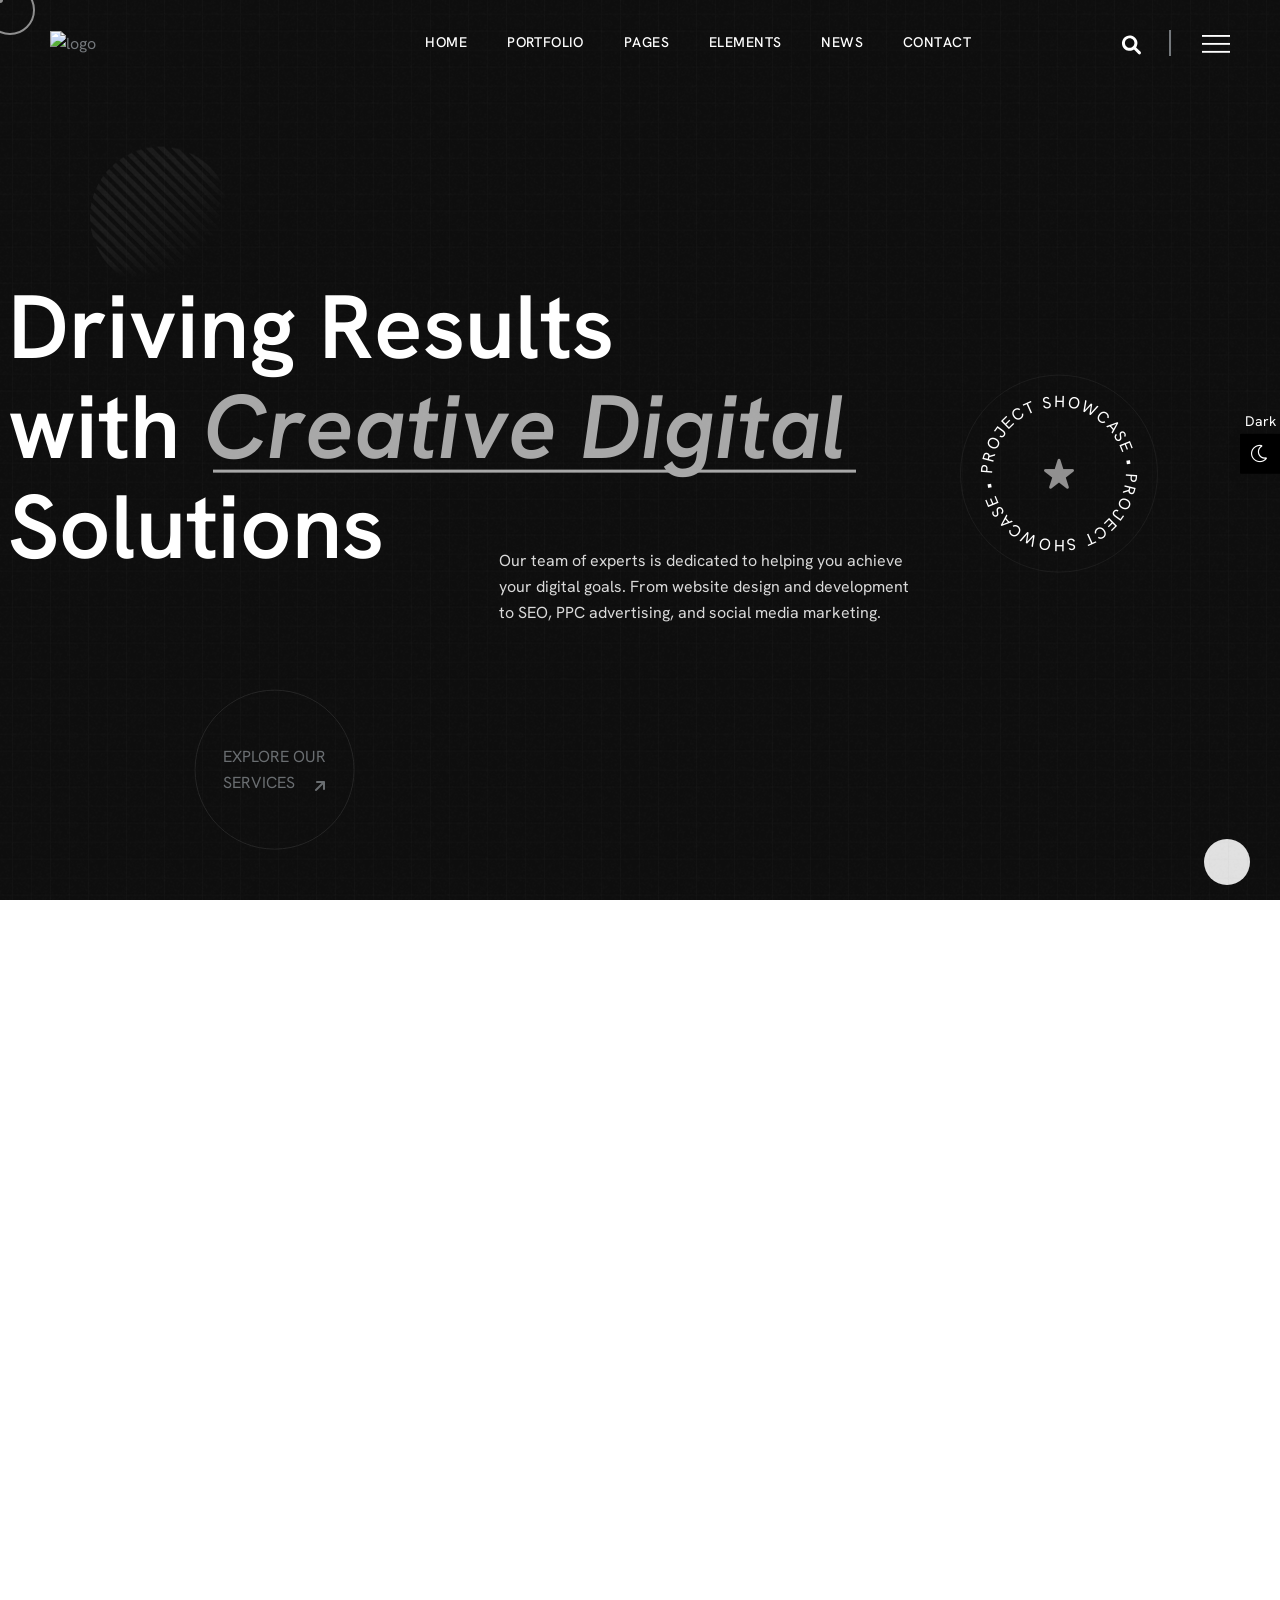
==== index.html @ b7a42e95 "initial commit" ====
<!DOCTYPE html>
<html lang="en">

<head>
    <meta charset="UTF-8">
    <meta name="viewport" content="width=device-width, initial-scale=1.0">
    <meta name="theme-style-mode" content="1">
    <link rel="shortcut icon" type="image/x-icon" href="assets/images/fav.png">
    <title>Mighty - Creative Portfolio Template</title>
    <link rel="stylesheet" href="assets/css/plugins/fontawesome-6.css">
    <link rel="stylesheet" href="assets/css/plugins/swiper.min.css">
    <link rel="stylesheet" href="assets/css/vendor/metismenu.css">
    <link rel="stylesheet" href="assets/css/plugins/animate.min.css">
    <link rel="stylesheet" href="assets/css/vendor/bootstrap.min.css">
    <link rel="stylesheet" href="assets/css/style.css">
</head>

<body class="index-one">

    <!-- header area start -->
    <header class="header-area header-one header--sticky">
        <div class="header-container-one">
            <div class="header-wrapper">
                <a href="index.html" class="logo">
                    <img src="assets/images/logo/01.svg" alt="logo">
                </a>
                <div class="header-right">

                    <nav class="nav-area drop-down-rts">
                        <ul class="navbar-nav-1">
                            <li class="menu-item main-nav-on menu-item-has-children">
                                <a href="javascript:void(0);"><span class="rolling-text">Home</span></a>

                                <ul class="mega-menu-01 sub-menu home-demos" style="display: block;">
                                    <li class="single-mega">
                                        <a class="tag" href="#">Home Pages</a>
                                        <ul class="main-wrapper" style="display: block;">
                                            <li class="menu-item menu-item-home"><a class="menu-link" href="index.html">Digital Agency</a>
                                            </li>

                                            <li class="menu-item"><a class="menu-link" href="index-six.html">Business Agency</a></li>
                                            <li class="menu-item"><a class="menu-link" href="index-two.html">Creative Agency</a></li>
                                            <li class="menu-item"><a class="menu-link" href="index-three.html">Personal Portfolio</a></li>
                                            <li class="menu-item"><a class="menu-link" href="index-four.html">Design Agency</a></li>
                                            <li class="menu-item"><a class="menu-link" href="index-five.html">Creative Portfolio</a></li>
                                        </ul>
                                    </li>
                                    <li class="single-mega">
                                        <a class="tag" href="#">showcases</a>
                                        <ul class="main-wrapper" style="display: block;">
                                            <li class="menu-item menu-item-home"><a class="menu-link" href="showcase-horizontal.html">Horizonal Slider</a></li>
                                            <li class="menu-item menu-item-home"><a class="menu-link" href="showcase-carousel.html">Showcase
                                                    Carousel</a></li>
                                            <li class="menu-item menu-item-home"><a class="menu-link" href="showcase-carousel-center-active.html">Showcase Active</a></li>
                                            <li class="menu-item menu-item-home"><a class="menu-link" href="showcase-vertical-slider.html">Vertical Slider</a></li>
                                            <li class="menu-item menu-item-home"><a class="menu-link" href="showcase-vertical-scroll.html">Vertical Scroll</a></li>
                                            <li class="menu-item menu-item-home"><a class="menu-link" href="showcase-parallax-slider.html">Parallax Slider</a></li>
                                        </ul>
                                    </li>
                                    <li class="single-mega">
                                        <a class="tag" href="#">showcases</a>
                                        <ul class="main-wrapper" style="display: block;">
                                            <li class="menu-item menu-item-home"><a class="menu-link" href="showcase-grid-slider.html">Showcase Grid Slider </a></li>
                                            <li class="menu-item menu-item-home"><a class="menu-link" href="showcase-vertical-split.html">Vertical Split</a></li>
                                            <li class="menu-item menu-item-home"><a class="menu-link" href="showcase-interactive-links.html">Interactive Links</a></li>
                                            <li class="menu-item menu-item-home"><a class="menu-link" href="showcase-interactive-list.html">Interactive Lists</a></li>
                                            <li class="menu-item menu-item-home"><a class="menu-link" href="showcase-interactive-reveal.html">Interactive reveal</a></li>
                                            <li class="menu-item"><a class="menu-link" href="javascript:void(0);">Coming Soon</a></li>
                                        </ul>
                                    </li>

                                </ul>

                                <ul class="" style="display: block;">

                                </ul>

                            </li>
                            <li class="menu-item main-nav-on menu-item-has-children">
                                <a href="#"><span class="rolling-text">Portfolio</span></a>
                                <ul class="sub-menu" style="display: block;">
                                    <li class="menu-item menu-item-home has-children-sub"><a class="menu-link" href="javascript:void(0);">Portfolio Grid</a>
                                        <ul class="sub-menu third-lvl base">
                                            <li class="menu-item menu-item-home"><a class="nav-link" href="portfolio-grid.html"> Grid 2
                                                    Column</a></li>
                                            <li class="menu-item menu-item-home"><a class="nav-link" href="portfolio-grid-3column.html">Grid
                                                    3 Column</a></li>
                                            <li class="menu-item menu-item-home"><a class="nav-link" href="portfolio-full-width.html">Grid
                                                    Full Width</a></li>

                                        </ul>
                                    </li>
                                    <li class="menu-item menu-item-home has-children-sub"><a class="menu-link" href="javascript:void(0);">Portfolio List</a>
                                        <ul class="sub-menu third-lvl base">
                                            <li class="menu-item menu-item-home"><a href="portfolio-two.html">Portfolio List</a></li>
                                            <li class="menu-item menu-item-home"><a href="showcase-interactive-list.html">Interactive
                                                    Lists</a></li>
                                        </ul>

                                    </li>
                                    <li class="menu-item menu-item-home"><a class="menu-link" href="portfolio-one.html">Portfolio
                                            Masonry</a></li>
                                    <li class="menu-item menu-item-home"><a class="menu-link" href="portfolio-filter.html">Portfolio
                                            Filter</a></li>
                                    <li class="menu-item menu-item-home has-children-sub"><a class="menu-link" href="javascript:void(0);">Portfolio Details</a>
                                        <ul class="sub-menu third-lvl base">
                                            <li class="menu-item menu-item-home"><a class="nav-link" href="portfolio-details.html">Portfolio
                                                    Details</a></li>
                                            <li class="menu-item menu-item-home"><a class="nav-link" href="portfolio-details-two.html">Portfolio Details Two</a></li>
                                            <li class="menu-item menu-item-home"><a class="nav-link" href="portfolio-details-three.html">Portfolio Details Three</a></li>
                                            <li class="menu-item menu-item-home"><a class="nav-link" href="portfolio-details-four.html">Portfolio Details Four</a></li>
                                            <li class="menu-item menu-item-home"><a class="nav-link" href="portfolio-details-slider.html">Portfolio Details Slider</a></li>
                                        </ul>
                                    </li>
                                </ul>
                            </li>
                            <li class="menu-item main-nav-on menu-item-has-children">
                                <a href="javascript:void(0);"><span class="rolling-text">Pages</span></a>
                                <ul class="sub-menu" style="display: block;">
                                    <li class="menu-item menu-item-home"><a class="menu-link" href="about.html">About Us</a></li>
                                    <li class="menu-item menu-item-home"><a class="menu-link" href="service-1.html">Services V.1</a></li>
                                    <li class="menu-item menu-item-home"><a class="menu-link" href="service-2.html">Services V.2</a></li>
                                    <li class="menu-item menu-item-home"><a class="menu-link" href="service-3.html">Services V.3</a></li>
                                    <li class="menu-item menu-item-home"><a class="menu-link" href="service-details.html">Services
                                            Details</a></li>
                                    <li class="menu-item menu-item-home"><a class="menu-link" href="coming-soon.html">Coming Soon</a></li>
                                    <li class="menu-item menu-item-home"><a class="menu-link" href="error.html">404 Page</a></li>
                                </ul>
                            </li>
                            <li class="menu-item main-nav-on menu-item-has-children">
                                <a href="javascript:void(0);"><span class="rolling-text">Elements</span></a>
                                <ul class="mega-menu-01 sub-menu elements" style="display: block;">
                                    <li class="single-mega">
                                        <a class="tag" href="#">Widgets</a>
                                        <ul class="main-wrapper" style="display: block;">
                                            <li class="menu-item menu-item-home"><a class="menu-link" href="accordion.html">Accordion</a>
                                            </li>
                                            <li class="menu-item"><a class="menu-link" href="banner.html">Our Banner</a></li>
                                            <li class="menu-item"><a class="menu-link" href="blog-elements.html">Our Blogs</a></li>
                                            <li class="menu-item"><a class="menu-link" href="buttons.html">Buttons</a></li>
                                            <li class="menu-item"><a class="menu-link" href="cta.html">Call To Action</a></li>
                                        </ul>
                                    </li>
                                    <li class="single-mega">
                                        <a class="tag" href="#">Widgets</a>
                                        <ul class="main-wrapper" style="display: block;">
                                            <li class="menu-item"><a class="menu-link" href="carousel.html">Carousel</a></li>
                                            <li class="menu-item menu-item-home"><a class="menu-link" href="circle-progress.html">Circle
                                                    Progress</a></li>
                                            <li class="menu-item menu-item-home"><a class="menu-link" href="clients-logo.html">Client
                                                    Logo</a></li>
                                            <li class="menu-item menu-item-home"><a class="menu-link" href="contact-form.html">Contact
                                                    Form</a></li>
                                            <li class="menu-item menu-item-home"><a class="menu-link" href="counter.html">Counter Up</a>
                                            </li>
                                        </ul>
                                    </li>
                                    <li class="single-mega">
                                        <a class="tag" href="#">Widgets</a>
                                        <ul class="main-wrapper" style="display: block;">
                                            <li class="menu-item menu-item-home"><a class="menu-link" href="heading.html">Typography</a>
                                            </li>
                                            <li class="menu-item menu-item-home"><a class="menu-link" href="service-card.html">Service
                                                    Card</a></li>
                                            <li class="menu-item menu-item-home"><a class="menu-link" href="service-list-revel.html">Service
                                                    List</a></li>
                                            <li class="menu-item menu-item-home"><a class="menu-link" href="pricing-table.html">Pricing
                                                    Table</a></li>
                                            <li class="menu-item menu-item-home"><a class="menu-link" href="tab.html">Our Tab Style</a></li>
                                        </ul>
                                    </li>
                                    <li class="single-mega">
                                        <a class="tag" href="#">Widgets</a>
                                        <ul class="main-wrapper" style="display: block;">
                                            <li class="menu-item menu-item-home"><a class="menu-link" href="filter.html">Our Filter
                                                    Style</a></li>
                                            <li class="menu-item menu-item-home"><a class="menu-link" href="team-style.html">Our Awesome
                                                    Team</a></li>
                                            <li class="menu-item menu-item-home"><a class="menu-link" href="testimonials.html">Testimonials</a></li>
                                            <li class="menu-item menu-item-home"><a class="menu-link" href="about-style.html">About
                                                    Style</a></li>
                                            <li class="menu-item menu-item-home"><a class="menu-link" href="footer-style.html">Footer
                                                    Styles</a></li>
                                        </ul>
                                    </li>
                                </ul>
                            </li>
                            <li class="menu-item main-nav-on menu-item-has-children">
                                <a href="javascript:void(0);"><span class="rolling-text">News</span></a>
                                <ul class="sub-menu" style="display: block;">
                                    <li class="menu-item menu-item-home"><a class="menu-link" href="blog.html">Our Blog</a></li>
                                    <li class="menu-item menu-item-home"><a class="menu-link" href="blog-sidebar.html">Blog Sidebar
                                            Right</a></li>
                                    <li class="menu-item menu-item-home"><a class="menu-link" href="blog-sidebar-left.html">Blog Sidebar
                                            Left</a></li>
                                    <li class="menu-item menu-item-home has-children-sub">
                                        <a class="menu-link" href="javascript:void(0);">Blog Details</a>
                                        <ul class="sub-menu third-lvl base">
                                            <li class="menu-item menu-item-home"><a class="nav-link" href="blog-details.html">Blog
                                                    Details</a></li>
                                            <li class="menu-item menu-item-home"><a class="nav-link" href="blog-details-two.html">Blog
                                                    Details Two</a></li>
                                            <li class="menu-item menu-item-home"><a class="nav-link" href="blog-detailsleft-sidebar.html">Blog Details Left</a></li>
                                            <li class="menu-item menu-item-home"><a class="nav-link" href="blog-detailsright-sidebar.html">Blog Details Right</a></li>
                                        </ul>

                                    </li>
                                </ul>
                            </li>
                            <li class="menu-item main-nav-on">
                                <a class="menu-link" href="contact.html"><span class="rolling-text">Contact</span></a>
                            </li>
                        </ul>
                    </nav>

                    <div class="action-area">
                        <div class="search-icon-header">
                            <div class="icon search-click">
                                <svg width="21" height="21" viewBox="0 0 21 21" fill="none" xmlns="http://www.w3.org/2000/svg">
                                    <path d="M19.5547 17.8516C20.1113 18.4453 20.1113 19.373 19.5547 19.9668C18.9609 20.5234 18.0332 20.5234 17.4395 19.9668L13.0234 15.5137C11.502 16.5156 9.64648 17.0352 7.64258 16.7754C4.22852 16.293 1.48242 13.5098 1.03711 10.1328C0.40625 5.08594 4.67383 0.818359 9.7207 1.44922C13.0977 1.89453 15.8809 4.64062 16.3633 8.05469C16.623 10.0586 16.1035 11.9141 15.1016 13.3984L19.5547 17.8516ZM3.93164 9.09375C3.93164 11.7285 6.04688 13.8438 8.68164 13.8438C11.2793 13.8438 13.4316 11.7285 13.4316 9.09375C13.4316 6.49609 11.2793 4.34375 8.68164 4.34375C6.04688 4.34375 3.93164 6.49609 3.93164 9.09375Z" fill="white" />
                                </svg>
                            </div>
                            <div class="search-offcanvas-wrapper">
                                <div class="inner">
                                    <div class="close-icon-search">
                                        <i class="far fa-times"></i>
                                    </div>
                                    <form action="#">
                                        <h4 class="text-center">Search on this Page</h4>
                                        <input type="text" placeholder="Search Your Result" required>
                                        <button><i class="fa-light fa-magnifying-glass"></i></button>
                                    </form>
                                </div>
                            </div>
                        </div>
                        <div class="menu-btn">

                            <div class="rts-offcanvas-wrapper">
                                <div class="container-menu">
                                    <div class="action-menu">
                                        <div class="close-event"></div>
                                        <div class="open-event">
                                            <!-- <div class="text">
                        <span>Menu</span>
                        <span>Close</span>
                    </div> -->
                                            <div class="burger">
                                                <svg viewBox="0 0 15 15" fill="none" xmlns="http://www.w3.org/2000/svg" class="icon-close" data-v-649bbaab="">
                                                    <line x1="13.788" y1="1.28816" x2="1.06011" y2="14.0161" stroke="currentColor" stroke-width="1.2"></line>
                                                    <line x1="1.06049" y1="1.43963" x2="13.7884" y2="14.1675" stroke="currentColor" stroke-width="1.2"></line>
                                                </svg>
                                                <svg viewBox="0 0 18 12" fill="none" xmlns="http://www.w3.org/2000/svg" class="icon-burger" data-v-649bbaab="">
                                                    <line x1="18" y1="0.6" y2="0.6" stroke="currentColor" stroke-width="1.2" data-v-649bbaab=""></line>
                                                    <line x1="18" y1="5.7167" y2="5.7167" stroke="currentColor" stroke-width="1.2" data-v-649bbaab=""></line>
                                                    <line x1="18" y1="10.8334" y2="10.8334" stroke="currentColor" stroke-width="1.2" data-v-649bbaab=""></line>
                                                </svg>
                                            </div>
                                        </div>
                                    </div>
                                </div>
                                <div class="rts-fs-menu">
                                    <div class="rts-fs-container row">

                                        <div class="rts-fs--nav col-12 col-md-6">
                                            <ul id="primary-menu" class="navbar-nav-button">
                                                <li id="menu-item-76" class="menu-item menu-item-has-children">
                                                    <a href="#">Home<span><svg height="24" viewBox="0 0 24 24" width="24"
                                    xmlns="http://www.w3.org/2000/svg">
                                    <path class="heroicon-ui"
                                        d="M18.59 13H3a1 1 0 0 1 0-2h15.59l-5.3-5.3a1 1 0 1 1 1.42-1.4l7 7a1 1 0 0 1 0 1.4l-7 7a1 1 0 0 1-1.42-1.4l5.3-5.3z">
                                    </path>
                                </svg></span></a>
                                                    <ul class="sub-menu">
                                                        <li class="menu-item menu-item-home current-menu-item page_item">
                                                            <a href="index.html" aria-current="page">Digital Agency</a>
                                                        </li>
                                                        <li class="menu-item">
                                                            <a href="index-two.html">Creative Agency</a>
                                                        </li>
                                                        <li class="menu-item">
                                                            <a href="index-three.html">Personal Portfolio</a>
                                                        </li>
                                                        <li class="menu-item">
                                                            <a href="index-four.html">Design Agency</a>
                                                        </li>
                                                        <li class="menu-item">
                                                            <a href="index-five.html">Creative Portfolio</a>
                                                        </li>
                                                        <li class="menu-item">
                                                            <a href="index-six.html">Business Agency</a>
                                                        </li>
                                                    </ul>
                                                </li>
                                                <li id="menu-item-767" class="menu-item menu-item-has-children">
                                                    <a href="#">Showcase One<span><svg height="24" viewBox="0 0 24 24" width="24"
                                    xmlns="http://www.w3.org/2000/svg">
                                    <path class="heroicon-ui"
                                        d="M18.59 13H3a1 1 0 0 1 0-2h15.59l-5.3-5.3a1 1 0 1 1 1.42-1.4l7 7a1 1 0 0 1 0 1.4l-7 7a1 1 0 0 1-1.42-1.4l5.3-5.3z">
                                    </path>
                                </svg></span></a>
                                                    <ul class="sub-menu">
                                                        <li class="menu-item menu-item-home current-menu-item page_item">
                                                            <a href="showcase-horizontal.html" aria-current="page">Horizontal Slider</a>
                                                        </li>
                                                        <li class="menu-item">
                                                            <a href="showcase-vertical-slider.html">Vertical Slider</a>
                                                        </li>
                                                        <li class="menu-item">
                                                            <a href="showcase-carousel.html">Showcase Carousel</a>
                                                        </li>
                                                        <li class="menu-item">
                                                            <a href="showcase-vertical-scroll.html">Vertical Scroll</a>
                                                        </li>
                                                        <li class="menu-item">
                                                            <a href="showcase-parallax-slider.html">Parallax Slider</a>
                                                        </li>
                                                    </ul>
                                                </li>
                                                <li id="menu-item-768" class="menu-item menu-item-has-children">
                                                    <a href="#">Showcase Two<span><svg height="24" viewBox="0 0 24 24" width="24"
                                    xmlns="http://www.w3.org/2000/svg">
                                    <path class="heroicon-ui"
                                        d="M18.59 13H3a1 1 0 0 1 0-2h15.59l-5.3-5.3a1 1 0 1 1 1.42-1.4l7 7a1 1 0 0 1 0 1.4l-7 7a1 1 0 0 1-1.42-1.4l5.3-5.3z">
                                    </path>
                                </svg></span></a>
                                                    <ul class="sub-menu">
                                                        <li class="menu-item menu-item-home current-menu-item page_item">
                                                            <a href="showcase-grid-slider.html" aria-current="page">Showcase Grid Slider</a>
                                                        </li>
                                                        <li class="menu-item">
                                                            <a href="showcase-vertical-split.html">Vertical Split</a>
                                                        </li>
                                                        <li class="menu-item">
                                                            <a href="showcase-interactive-links.html">Interactive Links</a>
                                                        </li>
                                                        <li class="menu-item">
                                                            <a href="showcase-interactive-list.html">Interactive Lists</a>
                                                        </li>
                                                        <li class="menu-item">
                                                            <a href="showcase-interactive-reveal.html">Interactive Reveal</a>
                                                        </li>
                                                    </ul>
                                                </li>
                                                <li class="menu-item menu-item-has-children">
                                                    <a href="#">Portfolio<span><svg height="24" viewBox="0 0 24 24" width="24"
                                    xmlns="http://www.w3.org/2000/svg">
                                    <path class="heroicon-ui"
                                        d="M18.59 13H3a1 1 0 0 1 0-2h15.59l-5.3-5.3a1 1 0 1 1 1.42-1.4l7 7a1 1 0 0 1 0 1.4l-7 7a1 1 0 0 1-1.42-1.4l5.3-5.3z">
                                    </path>
                                </svg></span></a>
                                                    <ul class="sub-menu">
                                                        <li class="menu-item menu-item-has-children">
                                                            <a href="#">Portfolio Grid <span><svg height="24" viewBox="0 0 24 24" width="24"
                                        xmlns="http://www.w3.org/2000/svg">
                                        <path class="heroicon-ui"
                                            d="M18.59 13H3a1 1 0 0 1 0-2h15.59l-5.3-5.3a1 1 0 1 1 1.42-1.4l7 7a1 1 0 0 1 0 1.4l-7 7a1 1 0 0 1-1.42-1.4l5.3-5.3z">
                                        </path>
                                    </svg></span></a>
                                                            <ul class="sub-menu">
                                                                <li class="menu-item"><a href="portfolio-grid.html">Grid 2 Column</a></li>
                                                                <li class="menu-item"><a href="portfolio-grid-3column.html">Grid 3 Column</a></li>
                                                                <li class="menu-item"><a href="portfolio-full-width.html">Grid Full Width</a></li>
                                                            </ul>
                                                        </li>
                                                        <li class="menu-item menu-item-has-children">
                                                            <a href="#">Portfolio List <span><svg height="24" viewBox="0 0 24 24" width="24"
                                        xmlns="http://www.w3.org/2000/svg">
                                        <path class="heroicon-ui"
                                            d="M18.59 13H3a1 1 0 0 1 0-2h15.59l-5.3-5.3a1 1 0 1 1 1.42-1.4l7 7a1 1 0 0 1 0 1.4l-7 7a1 1 0 0 1-1.42-1.4l5.3-5.3z">
                                        </path>
                                    </svg></span></a>
                                                            <ul class="sub-menu">
                                                                <li class="menu-item"><a href="portfolio-two.html">Portfolio List</a></li>
                                                                <li class="menu-item"><a href="showcase-interactive-list.html">Interactive Lists</a></li>
                                                            </ul>
                                                        </li>
                                                        <li class="menu-item"><a href="portfolio-one.html">Portfolio Masonry</a></li>
                                                        <li class="menu-item"><a href="portfolio-filter.html">Portfolio Filter</a></li>
                                                        <li class="menu-item menu-item-has-children">
                                                            <a href="#">Portfolio Details <span><svg height="24" viewBox="0 0 24 24" width="24"
                                        xmlns="http://www.w3.org/2000/svg">
                                        <path class="heroicon-ui"
                                            d="M18.59 13H3a1 1 0 0 1 0-2h15.59l-5.3-5.3a1 1 0 1 1 1.42-1.4l7 7a1 1 0 0 1 0 1.4l-7 7a1 1 0 0 1-1.42-1.4l5.3-5.3z">
                                        </path>
                                    </svg></span></a>
                                                            <ul class="sub-menu">
                                                                <li class="menu-item"><a href="portfolio-details.html">Portfolio Details</a></li>
                                                                <li class="menu-item"><a href="portfolio-details-two.html">Portfolio Details Two</a></li>
                                                                <li class="menu-item"><a href="portfolio-details-three.html">Portfolio Details Three</a></li>
                                                                <li class="menu-item"><a href="portfolio-details-four.html">Portfolio Details Four</a></li>
                                                                <li class="menu-item"><a href="portfolio-details-slider.html">Portfolio Details Slider</a></li>
                                                            </ul>
                                                        </li>
                                                    </ul>
                                                </li>
                                                <li class="menu-item menu-item-has-children">
                                                    <a href="#">Pages
                                                        <span>
                                <svg height="24" viewBox="0 0 24 24" width="24"
                                        xmlns="http://www.w3.org/2000/svg">
                                        <path class="heroicon-ui"
                                            d="M18.59 13H3a1 1 0 0 1 0-2h15.59l-5.3-5.3a1 1 0 1 1 1.42-1.4l7 7a1 1 0 0 1 0 1.4l-7 7a1 1 0 0 1-1.42-1.4l5.3-5.3z">
                                        </path>
                                </svg>
                            </span>
                                                    </a>
                                                    <ul class="sub-menu">
                                                        <li class="menu-item"><a href="about.html">About Me</a></li>
                                                        <li class="menu-item"><a href="service-1.html">Services V.1</a></li>
                                                        <li class="menu-item"><a href="service-2.html">Services V.2</a></li>
                                                        <li class="menu-item"><a href="service-3.html">Services V.3</a></li>
                                                        <li class="menu-item"><a href="service-details.html">Services details</a></li>
                                                        <li class="menu-item"><a href="coming-soon.html">Coming Soon</a></li>
                                                        <li class="menu-item"><a href="error.html">404 Page</a></li>
                                                    </ul>
                                                </li>
                                                <li class="menu-item menu-item-has-children">
                                                    <a href="#">News<span><svg height="24" viewBox="0 0 24 24" width="24"
                                    xmlns="http://www.w3.org/2000/svg">
                                    <path class="heroicon-ui"
                                        d="M18.59 13H3a1 1 0 0 1 0-2h15.59l-5.3-5.3a1 1 0 1 1 1.42-1.4l7 7a1 1 0 0 1 0 1.4l-7 7a1 1 0 0 1-1.42-1.4l5.3-5.3z">
                                    </path>
                                </svg></span></a>
                                                    <ul class="sub-menu">
                                                        <li class="menu-item"><a href="blog.html">Our Blog</a></li>
                                                        <li class="menu-item"><a href="blog-sidebar.html">Blog Sidebar Right</a></li>
                                                        <li class="menu-item"><a href="blog-sidebar-left.html">Blog Sidebar Left</a></li>
                                                        <li class="menu-item menu-item-has-children">
                                                            <a href="#">Blog Details<span><svg height="24" viewBox="0 0 24 24" width="24"
                                            xmlns="http://www.w3.org/2000/svg">
                                            <path class="heroicon-ui"
                                                d="M18.59 13H3a1 1 0 0 1 0-2h15.59l-5.3-5.3a1 1 0 1 1 1.42-1.4l7 7a1 1 0 0 1 0 1.4l-7 7a1 1 0 0 1-1.42-1.4l5.3-5.3z">
                                            </path>
                                        </svg></span></a>
                                                            <ul class="sub-menu">
                                                                <li class="menu-item"><a href="blog-details.html">Blog Details</a></li>
                                                                <li class="menu-item"><a href="blog-details-two.html">Blog Details Two</a></li>
                                                                <li class="menu-item"><a href="blog-detailsleft-sidebar.html">Blog Details Left</a></li>
                                                                <li class="menu-item"><a href="blog-detailsright-sidebar.html">Blog Details Right</a></li>
                                                            </ul>
                                                        </li>
                                                    </ul>
                                                </li>
                                                <li class="menu-item"><a href="contact.html">Contact</a></li>
                                            </ul>
                                        </div>

                                        <div class="rts-fs--contacts col-12 col-md-6">
                                            <div class="contact-inner">
                                                <div class="contact-information">
                                                    <h2 class="heading-title">Our Office</h2>
                                                    <div class="address">
                                                        <ul>
                                                            <li>
                                                                <p>98 Post St, Maxuel Street, Frankfurt</p>
                                                            </li>
                                                            <li>
                                                                <p>575 Market St, Maxuel Street, Frankfurt</p>
                                                            </li>
                                                        </ul>
                                                    </div>
                                                </div>
                                                <div class="contact-information">
                                                    <h2 class="heading-title">Get In Touch</h2>
                                                    <div class="contact">
                                                        <ul>
                                                            <li><a href="mailto:information.mighty.com" class="mail">information.mighty.com</a></li>
                                                            <li><a href="tel:28586235932159" class="number">+2858 62359 32159</a></li>
                                                        </ul>
                                                    </div>
                                                    <div class="rts-social-area-one">
                                                        <ul>
                                                            <li><a href="#"><i class="fa-brands fa-facebook-f"></i></a></li>
                                                            <li><a href="#"><i class="fa-brands fa-twitter"></i></a></li>
                                                            <li><a href="#"><i class="fa-brands fa-whatsapp"></i></a></li>
                                                            <li><a href="#"><i class="fa-brands fa-skype"></i></a></li>
                                                        </ul>
                                                    </div>
                                                </div>
                                            </div>
                                        </div>

                                    </div>
                                </div>
                            </div>
                        </div>
                    </div>
                </div>
            </div>
        </div>
    </header>
    <!-- header area end -->

    <div id="smooth-wrapper">
        <div id="smooth-content">

            <!-- rts banenr area start -->
            <div class="banner-area banner-style-one banner-bg-1 hero__area-3 banner__jump">
                <div class="shape-image">
                    <img src="assets/images/banner/06.png" alt="banner">
                </div>
                <div class="top-center-image rts-scroll-down-circle-wrapper-3">
                    <a href="portfolio-one.html" class="speen-shape scroll-down-circle-3">
                        <svg class="uni-circle-text-path uk-text-secondary uni-animation-spin" viewBox="0 0 100 100" width="180" height="180">
                            <defs>
                                <path id="circle" d="M 50, 50 m -37, 0 a 37,37 0 1,1 74,0 a 37,37 0 1,1 -74,0">
                                </path>
                            </defs>
                            <text font-size="11.75">
                                <textPath xlink:href="#circle">Project SHowcase • Project SHowcase •</textPath>
                            </text>
                        </svg>
                        <i class="fa-solid fa-star-sharp"></i>
                    </a>
                </div>
                <div class="container">
                    <div class="row  ptb--200 ptb_sm--150">
                        <div class="col-lg-9">
                            <div class="banner-one-wrapper mt--80 mt_sm--0">
                                <h1 class="title rts_hero__title">
                                    Driving Results <br>
                                    with <span class="border-bottom-1">Creative Digital</span> <br>
                                    Solutions
                                </h1>
                                <div class="para-wraph">
                                    <p class="disc hero__sub-title">
                                        Our team of experts is dedicated to helping you achieve <br> your digital goals.
                                        From website design and development <br> to SEO, PPC advertising, and social
                                        media marketing.
                                    </p>
                                </div>
                                <div class="bannerJump_animation banner-jump-button rts-scroll-down-circle-wrapper-4">
                                    <div class="jump__anim rts_round_btn_wrap scroll-down-circle-4">
                                        <div class="rts-mouse-move-button">
                                            <div class="btn_wrapper">
                                                <a href="service-details.html" class="rts-btn-mouse-move btn-hover btn-item"><span></span> Explore
                                                    Our <br>
                                                    Services
                                                    <i class="fa-solid fa-arrow-up-right"></i></a>
                                            </div>
                                        </div>
                                    </div>
                                </div>
                            </div>
                        </div>
                        <!-- <div class="col-lg-4">
                            <div class="vedio-button-area-banner-one">
                                <img src="assets/images/banner/05.png" alt="">
                            </div>
                        </div> -->
                    </div>
                </div>
            </div>
            <!-- rts banenr area end -->

            <!-- rts about area start -->
            <div class="rts-about-area-1 rts-section-gapBottom">
                <div class="shape-about-one">
                    <img src="assets/images/about/05.png" alt="about">
                </div>
                <div class="container-full">
                    <div class="row">
                        <div class="col-lg-12">
                            <div class="grid-lines-wrapper">
                                <div class="grid-lines">
                                    <div class="grid-line"></div>
                                    <div class="grid-line"></div>
                                    <div class="grid-line"></div>
                                    <div class="grid-line"></div>
                                </div>
                            </div>
                        </div>
                    </div>
                    <div class="row">
                        <div class="col-lg-12">
                            <div class="gsap-inner sec1">
                                <div class="image-wrapper-main-about mt-dec-135 rts-reveal-one">
                                    <img src="assets/images/about/01.jpg" alt="about" class="rts-reveal-image-one">
                                </div>
                            </div>
                        </div>
                    </div>
                    <div class="text-split-wrap-about scrolltext-wrapper">
                        <div class="text-split scrollingText-two">
                            <h2 class="title">
                                Digital Agency Solutions <span>for Your Business</span>
                                Digital Agency Solutions <span>for Your Business</span>
                                Digital Agency Solutions <span>for Your Business</span>
                            </h2>
                        </div>
                    </div>
                </div>
                <!-- about main inner wrapper -->
                <div class="container mt--100">
                    <div class="row">
                        <div class="col-lg-5">
                            <div class="left-main-about-inner">
                                <img src="assets/images/about/02.png" alt="about">
                                <div class="shape-about-two">
                                    <img src="assets/images/about/06.png" alt="about">
                                </div>
                            </div>
                        </div>
                        <div class="col-lg-7 pl--60 pl_sm--15 pt_md--50 pt_sm--30">
                            <!-- about right area start -->
                            <div class="about-area-right-start">
                                <div class="inner-about-wrapper">
                                    <h2 class="title quote">Innovative Solutions
                                        for Your Business</h2>
                                    <p class="disc rts-text-anim">
                                        Founded in 2012 we have built a reputation for excellence and innovation in <br>
                                        the digital marketing space. We pride ourselves on our client-centric approach,
                                        <br> partnering with businesses of all sizes and industries to develop
                                        customized <br> strategies that meet their unique needs and goals.
                                    </p>
                                    <div class="progress-main-wrapper">
                                        <!-- ingle progress start -->
                                        <div class="single-progress-area-one mb--40">
                                            <div class="progress">
                                                <div class="progress-bar wow fadeInLeft bg--primary" role="progressbar" style="width: 90%" aria-valuenow="25" aria-valuemin="0" aria-valuemax="100"></div>
                                            </div>
                                            <div class="progress-bottom">
                                                <p class="name">
                                                    Branding
                                                </p>
                                                <span class="parcent">
                                                    90%
                                                </span>
                                            </div>
                                        </div>
                                        <!-- ingle progress start -->
                                        <!-- ingle progress start -->
                                        <div class="single-progress-area-one">
                                            <div class="progress">
                                                <div class="progress-bar wow fadeInLeft bg--primary" role="progressbar" style="width: 85%" aria-valuenow="25" aria-valuemin="0" aria-valuemax="100"></div>
                                            </div>
                                            <div class="progress-bottom">
                                                <p class="name">
                                                    Branding
                                                </p>
                                                <span class="parcent">
                                                    85%
                                                </span>
                                            </div>
                                        </div>
                                        <!-- ingle progress start -->
                                    </div>
                                    <div class="btn--area-left mt--50">
                                        <a href="about.html" class="learn-more-btn">Try It for free<i
                                                class="fa-solid fa-arrow-up-right"></i></a>
                                    </div>
                                </div>
                            </div>
                            <!-- about right area end -->
                        </div>
                    </div>
                </div>
                <!-- about main inner wrapper main -->
            </div>
            <!-- rts about area end -->

            <!-- our approch area start -->
            <div class="our-approch-area-style-one rts-section-gap bg-dark-1">
                <div class="container">
                    <div class="row">
                        <div class="col-lg-12">
                            <div class="grid-lines-wrapper">
                                <div class="grid-lines">
                                    <div class="grid-line"></div>
                                    <div class="grid-line"></div>
                                    <div class="grid-line"></div>
                                    <div class="grid-line"></div>
                                </div>
                            </div>
                        </div>
                    </div>
                    <div class="row">
                        <div class="col-lg-6 col-md-6 rts-slide-right-gsap">
                            <!-- approach area left start -->
                            <div class="approch-area-left">
                                <div class="title-area-left-wrapper">
                                    <span class="pre-title">Our Approach</span>
                                    <h2 class="title quote">Expertise <br>
                                        in Strategy, Design <br>
                                        and Development</h2>
                                </div>
                                <p class="disc rts-text-anim">
                                    The digital agency work process may vary depending on the <br> specific project and
                                    client needs, but typically follows these <br> basic steps. It is a collaborative
                                    and iterative process.
                                </p>
                                <a href="#" class="learn-more-btn">Learn More <i
                                        class="fa-solid fa-arrow-up-right"></i></a>
                            </div>
                            <!-- approach area left end -->
                        </div>
                        <div class="col-lg-6 col-md-6 rts-slide-left-gsap mt_sm--30">
                            <!-- single approch area start -->
                            <div class="single-approach-area-start">
                                <div class="left-area">
                                    <h3 class="title">Discovery</h3>
                                    <p class="disc rts-text-anim">Based on the information gathered during discovery
                                        <br> the agency will develop a customized audience.
                                    </p>
                                </div>
                            </div>
                            <!-- single approch area end -->
                            <!-- single approch area start -->
                            <div class="single-approach-area-start two">
                                <div class="left-area">
                                    <h3 class="title">Strategy</h3>
                                    <p class="disc rts-text-anim">Based on the information gathered during discovery
                                        <br> the agency will develop a customized audience.
                                    </p>
                                </div>
                            </div>
                            <!-- single approch area end -->
                            <!-- single approch area start -->
                            <div class="single-approach-area-start three mb--0">
                                <div class="left-area">
                                    <h3 class="title">Development</h3>
                                    <p class="disc rts-text-anim">Based on the information gathered during discovery
                                        <br> the agency will develop a customized audience.
                                    </p>
                                </div>
                            </div>
                            <!-- single approch area end -->
                        </div>
                    </div>
                </div>
            </div>
            <!-- our approch area end -->

            <!-- rts service style one area start -->
            <div class="rts-section-gap rts-service-area">
                <div class="container">
                    <div class="row">
                        <div class="col-lg-12">
                            <div class="title-area">
                                <span class="sub-title">Our SERVICES</span>
                            </div>
                            <div class="title-top-service-varticle">
                                <h2 class="title">Full-Service <br>
                                    Digital Agency</h2>
                                <p class="dsic">
                                    The digital agency work process may vary depending on the <br> specific project and
                                    client needs, but typically follows these <br> basic steps. It is a collaborative
                                    and iterative process.
                                </p>
                                <a href="#" class="learn-more-btn">Learn More<i
                                        class="fa-solid fa-arrow-up-right"></i></a>
                            </div>
                        </div>
                    </div>
                    <div class="row">
                        <div class="col-lg-12">
                            <div class="service-area-one-main-wrapper">

                                <div class="single-item-service-one">
                                    <a href="service-details.html">
                                        <div class="rts-img-contaciner">
                                            <figure class="list-img">
                                                <img class="list-img" src="assets/images/product/15.jpg" alt="Stream Shop">
                                            </figure>
                                        </div>
                                        <div class="list-title col-md-6">
                                            <h3>Web design</h3>
                                        </div>
                                        <div class="list-info col-md-3">
                                            <p class="disc">
                                                Creating and building websites, landing pages, and web applications
                                                using front-end and back-end development.
                                            </p>
                                        </div>
                                        <div class="button-area">
                                            <svg xmlns="http://www.w3.org/2000/svg" viewBox="0 0 384.67 384.67">
                                                <g>
                                                    <path fill-rule="evenodd" d="M0 45.26l276.05 276.05H22.63v63.36h362.04V22.63h-63.36v253.42L45.26 0 0 45.26z">
                                                    </path>
                                                </g>
                                            </svg>
                                        </div>
                                    </a>
                                </div>
                                <div class="single-item-service-one">
                                    <a href="service-details.html">
                                        <div class="rts-img-contaciner">
                                            <figure class="list-img">
                                                <img class="list-img" src="assets/images/product/60.jpg" alt="Stream Shop">
                                            </figure>
                                        </div>
                                        <div class="list-title col-md-6">
                                            <h3>Digital marketing</h3>
                                        </div>
                                        <div class="list-info col-md-3">
                                            <p class="disc">
                                                Creating and building websites, landing pages, and web applications
                                                using front-end and back-end development.
                                            </p>
                                        </div>
                                        <div class="button-area">
                                            <svg xmlns="http://www.w3.org/2000/svg" viewBox="0 0 384.67 384.67">
                                                <g>
                                                    <path fill-rule="evenodd" d="M0 45.26l276.05 276.05H22.63v63.36h362.04V22.63h-63.36v253.42L45.26 0 0 45.26z">
                                                    </path>
                                                </g>
                                            </svg>
                                        </div>
                                    </a>
                                </div>
                                <div class="single-item-service-one">
                                    <a href="service-details.html">
                                        <div class="rts-img-contaciner">
                                            <figure class="list-img">
                                                <img class="list-img" src="assets/images/product/61.jpg" alt="Stream Shop">
                                            </figure>
                                        </div>
                                        <div class="list-title col-md-6">
                                            <h3>Branding & identity</h3>
                                        </div>
                                        <div class="list-info col-md-3">
                                            <p class="disc">
                                                Creating and building websites, landing pages, and web applications
                                                using front-end and back-end development.
                                            </p>
                                        </div>
                                        <div class="button-area">
                                            <svg xmlns="http://www.w3.org/2000/svg" viewBox="0 0 384.67 384.67">
                                                <g>
                                                    <path fill-rule="evenodd" d="M0 45.26l276.05 276.05H22.63v63.36h362.04V22.63h-63.36v253.42L45.26 0 0 45.26z">
                                                    </path>
                                                </g>
                                            </svg>
                                        </div>
                                    </a>
                                </div>
                                <div class="single-item-service-one">
                                    <a href="service-details.html">
                                        <div class="rts-img-contaciner">
                                            <figure class="list-img">
                                                <img class="list-img" src="assets/images/product/62.jpg" alt="Stream Shop">
                                            </figure>
                                        </div>
                                        <div class="list-title col-md-6">
                                            <h3>Web Development</h3>
                                        </div>
                                        <div class="list-info col-md-3">
                                            <p class="disc">
                                                Creating and building websites, landing pages, and web applications
                                                using front-end and back-end development.
                                            </p>
                                        </div>
                                        <div class="button-area">
                                            <svg xmlns="http://www.w3.org/2000/svg" viewBox="0 0 384.67 384.67">
                                                <g>
                                                    <path fill-rule="evenodd" d="M0 45.26l276.05 276.05H22.63v63.36h362.04V22.63h-63.36v253.42L45.26 0 0 45.26z">
                                                    </path>
                                                </g>
                                            </svg>
                                        </div>
                                    </a>
                                </div>
                                <div class="single-item-service-one">
                                    <a href="service-details.html">
                                        <div class="rts-img-contaciner">
                                            <figure class="list-img">
                                                <img class="list-img" src="assets/images/product/63.jpg" alt="Stream Shop">
                                            </figure>
                                        </div>
                                        <div class="list-title col-md-6">
                                            <h3>app development</h3>
                                        </div>
                                        <div class="list-info col-md-3">
                                            <p class="disc">
                                                Creating and building websites, landing pages, and web applications
                                                using front-end and back-end development.
                                            </p>
                                        </div>
                                        <div class="button-area">
                                            <svg xmlns="http://www.w3.org/2000/svg" viewBox="0 0 384.67 384.67">
                                                <g>
                                                    <path fill-rule="evenodd" d="M0 45.26l276.05 276.05H22.63v63.36h362.04V22.63h-63.36v253.42L45.26 0 0 45.26z">
                                                    </path>
                                                </g>
                                            </svg>
                                        </div>
                                    </a>
                                </div>

                            </div>
                        </div>
                    </div>
                </div>
            </div>
            <!-- rts service style one area end -->

            <div class="rts-use-case-area-one rts-section-gap bg-dark-1">
                <div class="container-full">
                    <div class="col-lg-12">
                        <div class="main-wrapper-case-studies scrolltext-wrapper">
                            <div class="scrollingText">
                                <h2 class="title">
                                    our <span>Case</span> Studies .
                                    our <span>Case</span> Studies .
                                    our <span>Case</span> Studies .
                                    our <span>Case</span> Studies .
                                </h2>
                            </div>
                        </div>
                    </div>
                </div>

                <main class="carticle-slide-active">
                    <div class="scroller-wrapper">
                        <div class="scroller">
                            <div class="slide">
                                <div class="container-full-150 mt--110 mt_md--50 mt_sm--30">
                                    <div class="flot-right-150">
                                        <div class="use-case-area-start">
                                            <div class="content-wrapper">
                                                <span class="sub-title">Our Project</span>
                                                <h2 class="title">
                                                    Modern &<br> Collective Flowers
                                                </h2>
                                                <p>
                                                    Showcasing the agency's work in creating visually <br> appealing,
                                                    user-friendly, and responsive websites
                                                </p>
                                                <a href="portfolio-details.html" class="learn-more-btn">VIEW CASE <i
                                                        class="fa-solid fa-arrow-up-right"></i></a>
                                            </div>
                                            <a href="portfolio-details.html" class="img-wrapper">
                                                <img class="images" src="assets/images/product/01.jpg" alt="product">
                                            </a>
                                        </div>
                                    </div>
                                </div>
                                <!-- use case area end -->
                            </div>
                            <div class="slide">
                                <div class="container-full-150 mt--110 mt_md--50 mt_sm--30">
                                    <div class="flot-right-150">
                                        <div class="use-case-area-start">
                                            <div class="content-wrapper">
                                                <span class="sub-title">Our Project</span>
                                                <h2 class="title">
                                                    Artful &<br> Innovators Agency
                                                </h2>
                                                <p class="disc">
                                                    Showcasing the agency's work in creating visually <br> appealing,
                                                    user-friendly, and responsive websites
                                                </p>
                                                <a href="portfolio-details.html" class="learn-more-btn">VIEW CASE <i
                                                        class="fa-solid fa-arrow-up-right"></i></a>
                                            </div>
                                            <a href="portfolio-details.html" class="img-wrapper">
                                                <img class="images" src="assets/images/product/52.jpg" alt="product">
                                            </a>
                                        </div>
                                    </div>
                                </div>
                                <!-- use case area end -->
                            </div>
                            <div class="slide">
                                <div class="container-full-150 mt--110 mt_md--50 mt_sm--30">
                                    <div class="flot-right-150">
                                        <div class="use-case-area-start">
                                            <div class="content-wrapper">
                                                <span class="sub-title">Our Project</span>
                                                <h2 class="title">
                                                    Fushion Wave <br>
                                                    & Creations
                                                </h2>
                                                <p class="disc">
                                                    Showcasing the agency's work in creating visually <br> appealing,
                                                    user-friendly, and responsive websites
                                                </p>
                                                <a href="portfolio-details.html" class="learn-more-btn">VIEW CASE <i
                                                        class="fa-solid fa-arrow-up-right"></i></a>
                                            </div>
                                            <a href="portfolio-details.html" class="img-wrapper">
                                                <img class="images" src="assets/images/product/50.jpg" alt="product">
                                            </a>
                                        </div>
                                    </div>
                                </div>
                                <!-- use case area end -->
                            </div>
                        </div>
                    </div>
                </main>
            </div>

            <!-- rts pricing area start -->
            <div class="rts-pricing-area rts-section-gap position-relative">
                <div class="container-2">
                    <div class="row">
                        <div class="col-lg-12">
                            <div class="grid-lines-wrapper">
                                <div class="grid-lines">
                                    <div class="grid-line"></div>
                                    <div class="grid-line"></div>
                                    <div class="grid-line"></div>
                                    <div class="grid-line"></div>
                                </div>
                            </div>
                        </div>
                    </div>
                    <div class="row g-5">
                        <div class="col-lg-4 col-md-12 col-sm-12 col-12">
                            <div class="pricing-left-area">
                                <div class="title-area">
                                    <span class="sub-title">Pricing Table</span>
                                    <h2 class="title mt--30 quote">Affordable <br>
                                        Pricing Plans to <br>
                                        Meet Your Needs</h2>
                                </div>
                            </div>
                            <div class="accordion-area-start-one">
                                <div class="accordion" id="accordionExample">
                                    <div class="accordion-item rts-slide-up-gsap">
                                        <h2 class="accordion-header" id="headingOne">
                                            <button class="accordion-button" type="button" data-bs-toggle="collapse" data-bs-target="#collapseOne" aria-expanded="true" aria-controls="collapseOne">
                                                How do you determine your hourly rates?
                                            </button>
                                        </h2>
                                        <div id="collapseOne" class="accordion-collapse collapse show" aria-labelledby="headingOne" data-bs-parent="#accordionExample">
                                            <div class="accordion-body">
                                                Our hourly rates are based on the level of expertise required for each
                                                service, as well as the market rates for digital services in our area.
                                            </div>
                                        </div>
                                    </div>
                                    <div class="accordion-item rts-slide-up-gsap">
                                        <h2 class="accordion-header" id="headingTwo">
                                            <button class="accordion-button collapsed" type="button" data-bs-toggle="collapse" data-bs-target="#collapseTwo" aria-expanded="false" aria-controls="collapseTwo">
                                                Do you offer any discounts or promotions?
                                            </button>
                                        </h2>
                                        <div id="collapseTwo" class="accordion-collapse collapse" aria-labelledby="headingTwo" data-bs-parent="#accordionExample">
                                            <div class="accordion-body">
                                                Our hourly rates are based on the level of expertise required for each
                                                service, as well as the market rates for digital services in our area.
                                            </div>
                                        </div>
                                    </div>
                                    <div class="accordion-item rts-slide-up-gsap">
                                        <h2 class="accordion-header" id="headingThree">
                                            <button class="accordion-button collapsed" type="button" data-bs-toggle="collapse" data-bs-target="#collapseThree" aria-expanded="false" aria-controls="collapseThree">
                                                How do you determine your hourly rates?
                                            </button>
                                        </h2>
                                        <div id="collapseThree" class="accordion-collapse collapse" aria-labelledby="headingThree" data-bs-parent="#accordionExample">
                                            <div class="accordion-body">
                                                Our hourly rates are based on the level of expertise required for each
                                                service, as well as the market rates for digital services in our area.
                                            </div>
                                        </div>
                                    </div>
                                </div>
                            </div>
                        </div>
                        <div class="col-lg-8 col-md-12 pl--100 pl_md--15 pl_sm--15 plr_md--20 plr_sm--20">
                            <div class="row g-5 rts-slide-left-gsap">
                                <div class="col-lg-6 col-md-6">
                                    <div class="single-pricing-area-start active card-tilt">
                                        <span class="pre-title">Monthly</span>
                                        <h2 class="title">$199/<span>Per Month</span></h2>
                                        <p class="dsic">
                                            Let top creative talent come to you by <br> posting your job listing on #1
                                            Design <br> Jobs Board.
                                        </p>
                                        <div class="single-fc">
                                            <i class="fa-solid fa-check"></i>
                                            <p>Web Development</p>
                                        </div>
                                        <div class="single-fc">
                                            <i class="fa-solid fa-check"></i>
                                            <p>SEO Optimization</p>
                                        </div>
                                        <div class="single-fc">
                                            <i class="fa-solid fa-check"></i>
                                            <p>Content Writing</p>
                                        </div>
                                        <div class="single-fc">
                                            <i class="fa-solid fa-check"></i>
                                            <p>Social Media Management</p>
                                        </div>
                                        <a href="#" class="pricing-btn">Choose Package</a>
                                    </div>
                                </div>
                                <div class="col-lg-6 col-md-6">
                                    <div class="single-pricing-area-start card-tilt">
                                        <div class="badge">
                                            <span>Best Value</span>
                                        </div>
                                        <span class="pre-title">Yearly</span>
                                        <h2 class="title">$399/<span>Per Year</span></h2>
                                        <p class="dsic">
                                            Let top creative talent come to you by <br> posting your job listing on #1
                                            Design <br> Jobs Board.
                                        </p>
                                        <div class="single-fc">
                                            <i class="fa-solid fa-check"></i>
                                            <p>Web Development</p>
                                        </div>
                                        <div class="single-fc">
                                            <i class="fa-solid fa-check"></i>
                                            <p>SEO Optimization</p>
                                        </div>
                                        <div class="single-fc">
                                            <i class="fa-solid fa-check"></i>
                                            <p>Content Writing</p>
                                        </div>
                                        <div class="single-fc">
                                            <i class="fa-solid fa-check"></i>
                                            <p>Social Media Management</p>
                                        </div>
                                        <a href="#" class="pricing-btn">Choose Package</a>
                                    </div>
                                </div>
                            </div>
                        </div>
                    </div>
                    <div class="row">
                        <div class="col-lg-12">
                            <div class="btn--area-center">
                                <a href="#" class="learn-more-btn">Try It for free<i
                                        class="fa-solid fa-arrow-up-right"></i></a>
                            </div>
                        </div>
                    </div>
                    <div class="row brad-pricing-area-start mt--130">
                        <div class="col-lg-12">
                            <div class="pricing-wrapper-main">
                                <p>WE WORKED WITH GLOBAL LARGEST BRANDS</p>
                            </div>
                        </div>
                        <div class="col-lg-12 mt--60">
                            <div class="brand-area-style-one">
                                <a class="rts-skew-up-gsap" href="#"><img src="assets/images/brand/01.png" alt="brand"></a>
                                <a class="rts-skew-up-gsap" href="#"><img src="assets/images/brand/02.png" alt="brand"></a>
                                <a class="rts-skew-up-gsap" href="#"><img src="assets/images/brand/03.png" alt="brand"></a>
                                <a class="rts-skew-up-gsap" href="#"><img src="assets/images/brand/04.png" alt="brand"></a>
                                <a class="rts-skew-up-gsap" href="#"><img src="assets/images/brand/05.png" alt="brand"></a>
                                <a class="rts-skew-up-gsap" href="#"><img src="assets/images/brand/06.png" alt="brand"></a>
                            </div>
                        </div>
                    </div>
                </div>
            </div>
            <!-- rts pricing area end -->


            <!-- large-image sections starts -->
            <div class="large-image-option-start rts-section-gap bg-dark-1 position-relative rts_jump_counter__animation">
                <div class="container">
                    <div class="row">
                        <div class="col-lg-12">
                            <div class="grid-lines-wrapper">
                                <div class="grid-lines">
                                    <div class="grid-line"></div>
                                    <div class="grid-line"></div>
                                    <div class="grid-line"></div>
                                    <div class="grid-line"></div>
                                </div>
                            </div>
                        </div>
                    </div>
                    <div class="row">
                        <div class="col-lg-12">
                            <div class="title-area-inner large-image">
                                <h2 class="title quote">Digital Expertise Action <br> <span> digital services.</span>
                                </h2>
                            </div>
                        </div>
                    </div>
                </div>
                <div class="container-160">
                    <div class="row">
                        <div class="col-lg-12">
                            <div class="large-video-playing grow">
                                <video autoplay muted loop playsinline preload="metadata">
                                    <source src="assets/images/video/02.mp4" type="video/mp4">
                                </video>
                            </div>
                        </div>
                    </div>
                </div>
                <div class="container mt--120">
                    <div class="row">
                        <div class="col-lg-12">
                            <!-- cunter up main wrapper -->
                            <div class="counter-up-wrapper counter_animation">
                                <div class="counter-single counter__anim">
                                    <div class="inner">
                                        <h2 class="title"><span class="counter">362</span>k</h2>
                                        <p>Project <br>
                                            Completed</p>
                                    </div>
                                </div>
                                <div class="counter-single counter__anim">
                                    <div class="inner">
                                        <h2 class="title"><span class="counter">300</span>M</h2>
                                        <p>Happy <br>
                                            Customers</p>
                                    </div>
                                </div>
                                <div class="counter-single counter__anim">
                                    <div class="inner">
                                        <h2 class="title"><span class="counter">62</span>+</h2>
                                        <p>Years <br>
                                            Experience</p>
                                    </div>
                                </div>
                                <div class="counter-single counter__anim">
                                    <div class="inner">
                                        <h2 class="title"><span class="counter">105</span>k</h2>
                                        <p>Awards <br>
                                            Achievement</p>
                                    </div>
                                </div>
                            </div>
                            <!-- cunter up main wrapper end -->
                        </div>
                    </div>
                </div>
            </div>
            <!-- large-image sections end -->


            <!-- our trusted clienbts area start -->
            <div class="trusted-clients-area-start rts-section-gap">
                <div class="right-shape-testi">
                    <img src="assets/images/testimonials/03.png" alt="testimonials">
                </div>
                <div class="container-full">
                    <div class="row">
                        <div class="col-lg-12">
                            <div class="main-wrapper-case-studies scrolltext-wrapper">
                                <div class="scrollingText-three">
                                    <h2 class="title">
                                        our <span>Trusted Client</span> Say .
                                        our <span>Trusted Client</span> Say .
                                        our <span>Trusted Client</span> Say .
                                    </h2>
                                </div>
                            </div>
                        </div>
                    </div>
                </div>
                <div class="container">
                    <div class="row g-5 mt--80 mt_sm--30">
                        <div class="col-lg-8 pr--100 pr_md--50 pr_sm--20">
                            <div class="swiper-testimonails-style-one-main-wrapper">
                                <div class="swiper mySwiper-testimonial-1">
                                    <div class="swiper-wrapper">
                                        <div class="swiper-slide">
                                            <!-- single tesinmonials area start -->
                                            <div class="single-testimonials-main-wrapper">
                                                <div class="star-area-start">
                                                    <i class="fa-solid fa-star"></i>
                                                    <i class="fa-solid fa-star"></i>
                                                    <i class="fa-solid fa-star"></i>
                                                    <i class="fa-solid fa-star"></i>
                                                    <i class="fa-solid fa-star"></i>
                                                </div>
                                                <div class="body">
                                                    <div class="quote-img">
                                                        <img src="assets/images/testimonials/02.png" alt="">
                                                    </div>
                                                    <p class="disc">
                                                        The group at Baroque is unimaginably committed, <br> educated,
                                                        and supportive. The completed item was <br> delightful, and
                                                        worth each penny. I would totally <br> suggest Baroque...
                                                    </p>
                                                    <div class="author-area">
                                                        <div class="thumbnail">
                                                            <img src="assets/images/testimonials/01.png" alt="testimonials">
                                                        </div>
                                                        <div class="info-wrapper">
                                                            <h6 class="title">Adam Daniel Smith</h6>
                                                            <span>Product Designer</span>
                                                        </div>
                                                    </div>
                                                </div>
                                            </div>
                                            <!-- single tesinmonials area start -->
                                        </div>
                                    </div>
                                    <div class="button-area-next-prev">
                                        <div class="swiper-button-next"></div>
                                        <div class="swiper-button-prev"></div>
                                    </div>
                                </div>
                            </div>
                        </div>
                        <div class="col-lg-4">
                            <div class="after-effect-testi-right-img">
                                <div class="thumbnail-clients-img rts-reveal-two">
                                    <img class="rts-reveal-image-two" src="assets/images/about/04.jpg" alt="">
                                </div>
                            </div>
                        </div>
                    </div>
                </div>
            </div>
            <!-- our trusted clienbts area end -->

            <!-- blog area start -->
            <div class="blog-area-start rts-section-gap bg-dark-1">
                <div class="container">
                    <div class="row g-5">
                        <div class="col-lg-4 col-md-12 col-sm-12">
                            <div class="blog-left-wrapper-area-one">
                                <div class="content-wrapper">
                                    <span class="sub-title">Update Blog</span>
                                    <h2 class="title quote">
                                        READ UPDATED <br>
                                        JOURNAL
                                    </h2>
                                    <p class="disc rts-text-anim">
                                        Irna torquent accumsan aliquet a metus netus tellus <br> egestas, eu semper
                                        tortor fusce duis massa morbi <br> parturient ornare.
                                    </p>
                                    <a href="blog.html" class="learn-more-btn">VIEW BLOG <i
                                            class="fa-solid fa-arrow-up-right"></i></a>
                                </div>
                            </div>
                        </div>
                        <div class="col-lg-4 col-md-6 col-sm-12 col-12 rts-slide-left-gsap">
                            <div class="blog-single-main-wrapper style-one">
                                <a href="blog-details.html" class="thumbnail">
                                    <div class="imgae-box">
                                        <img src="assets/images/blog/01.jpg" alt="blog">
                                    </div>
                                </a>
                                <div class="inner">
                                    <div class="head">
                                        <span class="date">March 25, 2023</span>
                                        <span class="time">8 min read</span>
                                    </div>
                                    <div class="body">
                                        <a href="blog-details.html">
                                            <h4 class="title">Marketing Musings: Insights from a <br> Social Media
                                                Marketer</h4>
                                        </a>
                                        <a href="blog-details.html" class="rts-btn btn-primary mt--30">Read More</a>
                                    </div>
                                </div>
                            </div>
                        </div>
                        <div class="col-lg-4 col-md-6 col-sm-12 col-12 rts-slide-left-gsap">
                            <div class="blog-single-main-wrapper style-one">
                                <a href="blog-details.html" class="thumbnail">
                                    <div class="imgae-box">
                                        <img src="assets/images/blog/02.jpg" alt="blog">
                                    </div>
                                </a>
                                <div class="inner">
                                    <div class="head">
                                        <span class="date">March 25, 2023</span>
                                        <span class="time">8 min read</span>
                                    </div>
                                    <div class="body">
                                        <a href="blog-details.html">
                                            <h4 class="title">Social media platforms are like ecosystems with its own
                                                rules</h4>
                                        </a>
                                        <a href="blog-details.html" class="rts-btn btn-primary mt--30">Read More</a>
                                    </div>
                                </div>
                            </div>
                        </div>
                    </div>
                    <div class="row rts-section-gapTop">
                        <div class="col-lg-12">
                            <div class="card-tilt--off">
                                <div class="cta-main-wrapper-one rts-slide-up-gsap">
                                    <div class="right-bg-image">
                                        <img src="assets/images/cta/02.png" alt="bg-cta">
                                    </div>
                                    <div class="left-area">
                                        <img src="assets/images/cta/01.png" alt="cta-main-wrapper">
                                    </div>
                                    <div class="cta-mid-area">
                                        <h3 class="title">Lat’s make <span>something <br>
                                                great</span> together</h3>
                                        <p class="disc">
                                            we are dedicated to helping businesses achieve <br> their goals through
                                            innovative digital solutions.
                                        </p>
                                    </div>
                                    <div class="button-area-right">
                                        <a href="#" class="rts-btn btn-white">Get Quote <i
                                                class="fa-light fa-arrow-right"></i></a>
                                    </div>
                                </div>
                            </div>
                        </div>
                    </div>
                </div>
            </div>
            <!-- blog area end -->

            <!-- rts-footer-area one -->
            <div class="rts-footer-area-one rts-section-gapTop">
                <div class="container">
                    <div class="row">
                        <div class="col-lg-12">
                            <div class="grid-lines-wrapper">
                                <div class="grid-lines">
                                    <div class="grid-line"></div>
                                    <div class="grid-line"></div>
                                    <div class="grid-line"></div>
                                    <div class="grid-line"></div>
                                </div>
                            </div>
                        </div>
                    </div>
                    <div class="row rts-section-gapBottom">
                        <div class="col-lg-12">
                            <div class="footer-main-wrapper-one">
                                <!-- footer left area start -->
                                <div class="footer-left-area">
                                    <a href="index.html" class="logo-footer">
                                        <img class="logo-1" src="assets/images/logo/02.svg" alt="lolo-area">
                                        <img class="logo-2" src="assets/images/logo/03.svg" alt="lolo-area">
                                    </a>
                                    <p class="disc">
                                        Teor facilis porta maurs ligula vivamus <br> nullam laoreet pharetra posuere.
                                    </p>
                                    <div class="rts-social-area-one">
                                        <ul>
                                            <li><a href="#"><i class="fa-brands fa-facebook-f"></i></a></li>
                                            <li><a href="#"><i class="fa-brands fa-twitter"></i></a></li>
                                            <li><a href="#"><i class="fa-brands fa-whatsapp"></i></a></li>
                                            <li><a href="#"><i class="fa-brands fa-skype"></i></a></li>
                                        </ul>
                                    </div>
                                </div>
                                <!-- footer left area end -->
                                <!-- footer single wized start -->
                                <div class="footer-single-wized-start">
                                    <h5 class="title">Useful Links</h5>
                                    <ul class="footer-nav">
                                        <li><a href="about.html">About Us</a></li>
                                        <li><a href="portfolio-filter.html">Case Study</a></li>
                                        <li><a href="service-1.html">Our Service</a></li>
                                        <li><a href="blog.html">Update Blog</a></li>
                                        <li><a href="contact.html">Contact Us</a></li>
                                    </ul>
                                </div>
                                <!-- footer single wized end -->
                                <!-- footer single wized start -->
                                <div class="footer-single-wized-start">
                                    <h5 class="title">Contact Info</h5>
                                    <div class="mail-contact-area">
                                        <div class="single-con-info mb--40">
                                            <a href="#">
                                                Maxuel Street, Frankfurt <br> 2589 Germany.
                                            </a>
                                        </div>
                                        <div class="single-con-info mail">
                                            <a href="#">
                                                information.mighty.com
                                            </a>
                                        </div>
                                        <div class="single-con-info">
                                            <a href="#">
                                                +2858 62359 32159
                                            </a>
                                        </div>
                                    </div>
                                </div>
                                <!-- footer single wized end -->
                                <!-- footer single wized start -->
                                <div class="footer-single-wized-start">
                                    <h5 class="title">Subscribe Us</h5>
                                    <div class="subscribtion-area">
                                        <p class="disc">
                                            Subscribe our newsletter for future updates. <br> don’t worry we don’t spam
                                            your email address
                                        </p>
                                        <form action="#" class="subscribtion-input">
                                            <input id="email" type="email" placeholder="Enter your email..." required>
                                            <label for="email"><i class="fa-regular fa-envelope"></i></label>
                                            <button type="submit" class="rts-btn btn-dark">subscribe</button>
                                        </form>
                                    </div>
                                </div>
                                <!-- footer single wized end -->
                            </div>
                        </div>
                    </div>
                    <div class="row">
                        <div class="col-lg-12">
                            <div class="copyright-area text-center">
                                <div class="left">
                                    <p>2023 © <a href="#">Mighty</a>. All rights reserved.</p>
                                </div>
                            </div>
                        </div>
                    </div>
                </div>
            </div>
            <!-- rts-footer-area one end -->
        </div>
    </div>

    <!-- Scripts style two -->
    <div class="loading-screen" id="loading-screen">
        <span class="bar top-bar"></span>
        <span class="bar down-bar"></span>
        <span class="progress-line"></span>
        <span class="loading-counter"> </span>
    </div>


    <div class="bg-noise"></div>


    <!-- back to top start -->
    <div class="progress-wrap">
        <svg class="progress-circle svg-content" width="100%" height="100%" viewBox="-1 -1 102 102">
            <path d="M50,1 a49,49 0 0,1 0,98 a49,49 0 0,1 0,-98"></path>
        </svg>
    </div>
    <!-- back to top end -->



    <!-- pre loader start -->
    <div class="rts-cursor cursor-outer" data-default="yes" data-link="yes" data-slider="no">
        <span class="fn-cursor"></span>
    </div>
    <div class="rts-cursor cursor-inner" data-default="yes" data-link="yes" data-slider="no">
        <span class="fn-cursor">
        <span class="fn-left"></span>
        <span class="fn-right"></span>
        </span>
    </div>
    <!-- pre loader end -->



    <!-- dark light switcher start-->
    <div class="modal-sidebar-scroll rts-dark-light">
        <ul>
            <li class="go-dark-w"><span>Dark</span><i class="rts-go-dark fal fa-moon"></i></li>
            <li class="go-light-w"><span>Light</span><i class="rts-go-light fa-light fa-brightness"></i></li>
        </ul>
    </div>
    <!-- dark light switcher end -->



    <script defer src="assets/js/vendor/jquery.min.js"></script>
    <script defer src="assets/js/plugins/bootstrap.min.js"></script>
    <script defer src="assets/js/plugins/contact.form.js"></script>
    <script defer src="assets/js/vendor/waypoint.js"></script>
    <script defer src="assets/js/plugins/swiper.js"></script>


    <!-- for side bar sticky -->
    <script defer src="assets/js/plugins/resizer-sensor.js"></script>
    <script defer src="assets/js/plugins/sticky-sidebar.js"></script>
    <!-- for side bar sticky end-->

    <script defer src="assets/js/plugins/isotop.js"></script>
    <script defer src="assets/js/plugins/imagesloaded.pkgd.min.js"></script>

    <script defer src="assets/js/plugins/smoothscroll-varticle.js"></script>
    <script defer src="assets/js/vendor/gsap.js"></script>
    <script defer src="assets/js/plugins/scrolltiger.js"></script>
    <script defer src="assets/js/plugins/scrolltoplugin.js"></script>
    <script defer src="assets/js/plugins/splittext.js"></script>
    <script defer src="assets/js/plugins/smoothscroll.js"></script>

    <!-- title opacity scroll magix -->
    <script defer src="assets/js/plugins/scrollmagic.js"></script>
    <script defer src="assets/js/plugins/animate-scrollmagic.js"></script>
    <!-- title opacity scroll magic end -->



    <script defer src="assets/js/plugins/tilt.js"></script>
    <script defer src="assets/js/plugins/counterup.js"></script>

    <script defer src="assets/js/vendor/waw.js"></script>
    <!-- custom javascripts -->
    <script defer src="assets/js/main.js"></script>
    <!-- Scripts style two End -->



</body>

</html>
---- assets/css/vendor/metismenu.css ----
.metismenu .arrow {
    float: right;
    line-height: 1.42857;
  }
  *[dir="rtl"] .metismenu .arrow {
    float: left;
  }
  
  /*
   * Require Bootstrap 3.x
   * https://github.com/twbs/bootstrap
  */
  
  .metismenu .glyphicon.arrow:before {
    content: "\e079";
  }
  .metismenu .mm-active > a > .glyphicon.arrow:before {
    content: "\e114";
  }
  
  /*
   * Require Font-Awesome
   * http://fortawesome.github.io/Font-Awesome/
  */
  
  .metismenu .fa.arrow:before {
    content: "\f104";
  }
  .metismenu .mm-active > a > .fa.arrow:before {
    content: "\f107";
  }
  
  /*
   * Require Ionicons
   * http://ionicons.com/
  */
  
  .metismenu .ion.arrow:before {
    content: "\f3d2"
  }
  .metismenu .mm-active > a > .ion.arrow:before {
    content: "\f3d0";
  }
  .metismenu .plus-times {
    float: right;
  }
  *[dir="rtl"] .metismenu .plus-times {
    float: left;
  }
  .metismenu .fa.plus-times:before {
    content: "\f067";
  }
  .metismenu .mm-active > a > .fa.plus-times {
    -webkit-transform: rotate(45deg);
        -ms-transform: rotate(45deg);
            transform: rotate(45deg);
  }
  .metismenu .plus-minus {
    float: right;
  }
  *[dir="rtl"] .metismenu .plus-minus {
    float: left;
  }
  .metismenu .fa.plus-minus:before {
    content: "\f067";
  }
  .metismenu .mm-active > a > .fa.plus-minus:before {
    content: "\f068";
  }
  .metismenu .mm-collapse:not(.mm-show) {
    display: none;
  }
  
  .metismenu .mm-collapsing {
    position: relative;
    height: 0;
    overflow: hidden;
    -webkit-transition-timing-function: ease;
         -o-transition-timing-function: ease;
            transition-timing-function: ease;
    -webkit-transition-duration: .35s;
         -o-transition-duration: .35s;
            transition-duration: .35s;
    -webkit-transition-property: height, visibility;
    -o-transition-property: height, visibility;
    transition-property: height, visibility;
  }
  
  .metismenu .has-arrow {
    position: relative;
  }
  
  .metismenu .has-arrow::after {
    position: absolute;
    content: '';
    width: .5em;
    height: .5em;
    border-width: 1px 0 0 1px;
    border-style: solid;
    border-color: initial;
    right: 1em;
    -webkit-transform: rotate(-45deg) translate(0, -50%);
        -ms-transform: rotate(-45deg) translate(0, -50%);
            transform: rotate(-45deg) translate(0, -50%);
    -webkit-transform-origin: top;
        -ms-transform-origin: top;
            transform-origin: top;
    top: 50%;
    -webkit-transition: all .3s ease-out;
    -o-transition: all .3s ease-out;
    transition: all .3s ease-out;
  }
  
  *[dir="rtl"] .metismenu .has-arrow::after {
    right: auto;
    left: 1em;
    -webkit-transform: rotate(135deg) translate(0, -50%);
        -ms-transform: rotate(135deg) translate(0, -50%);
            transform: rotate(135deg) translate(0, -50%);
  }
  
  .metismenu .mm-active > .has-arrow::after,
  .metismenu .has-arrow[aria-expanded="true"]::after {
    -webkit-transform: rotate(-135deg) translate(0, -50%);
        -ms-transform: rotate(-135deg) translate(0, -50%);
            transform: rotate(-135deg) translate(0, -50%);
  }
  
  *[dir="rtl"] .metismenu .mm-active > .has-arrow::after,
  *[dir="rtl"] .metismenu .has-arrow[aria-expanded="true"]::after {
    -webkit-transform: rotate(225deg) translate(0, -50%);
        -ms-transform: rotate(225deg) translate(0, -50%);
            transform: rotate(225deg) translate(0, -50%);
  }
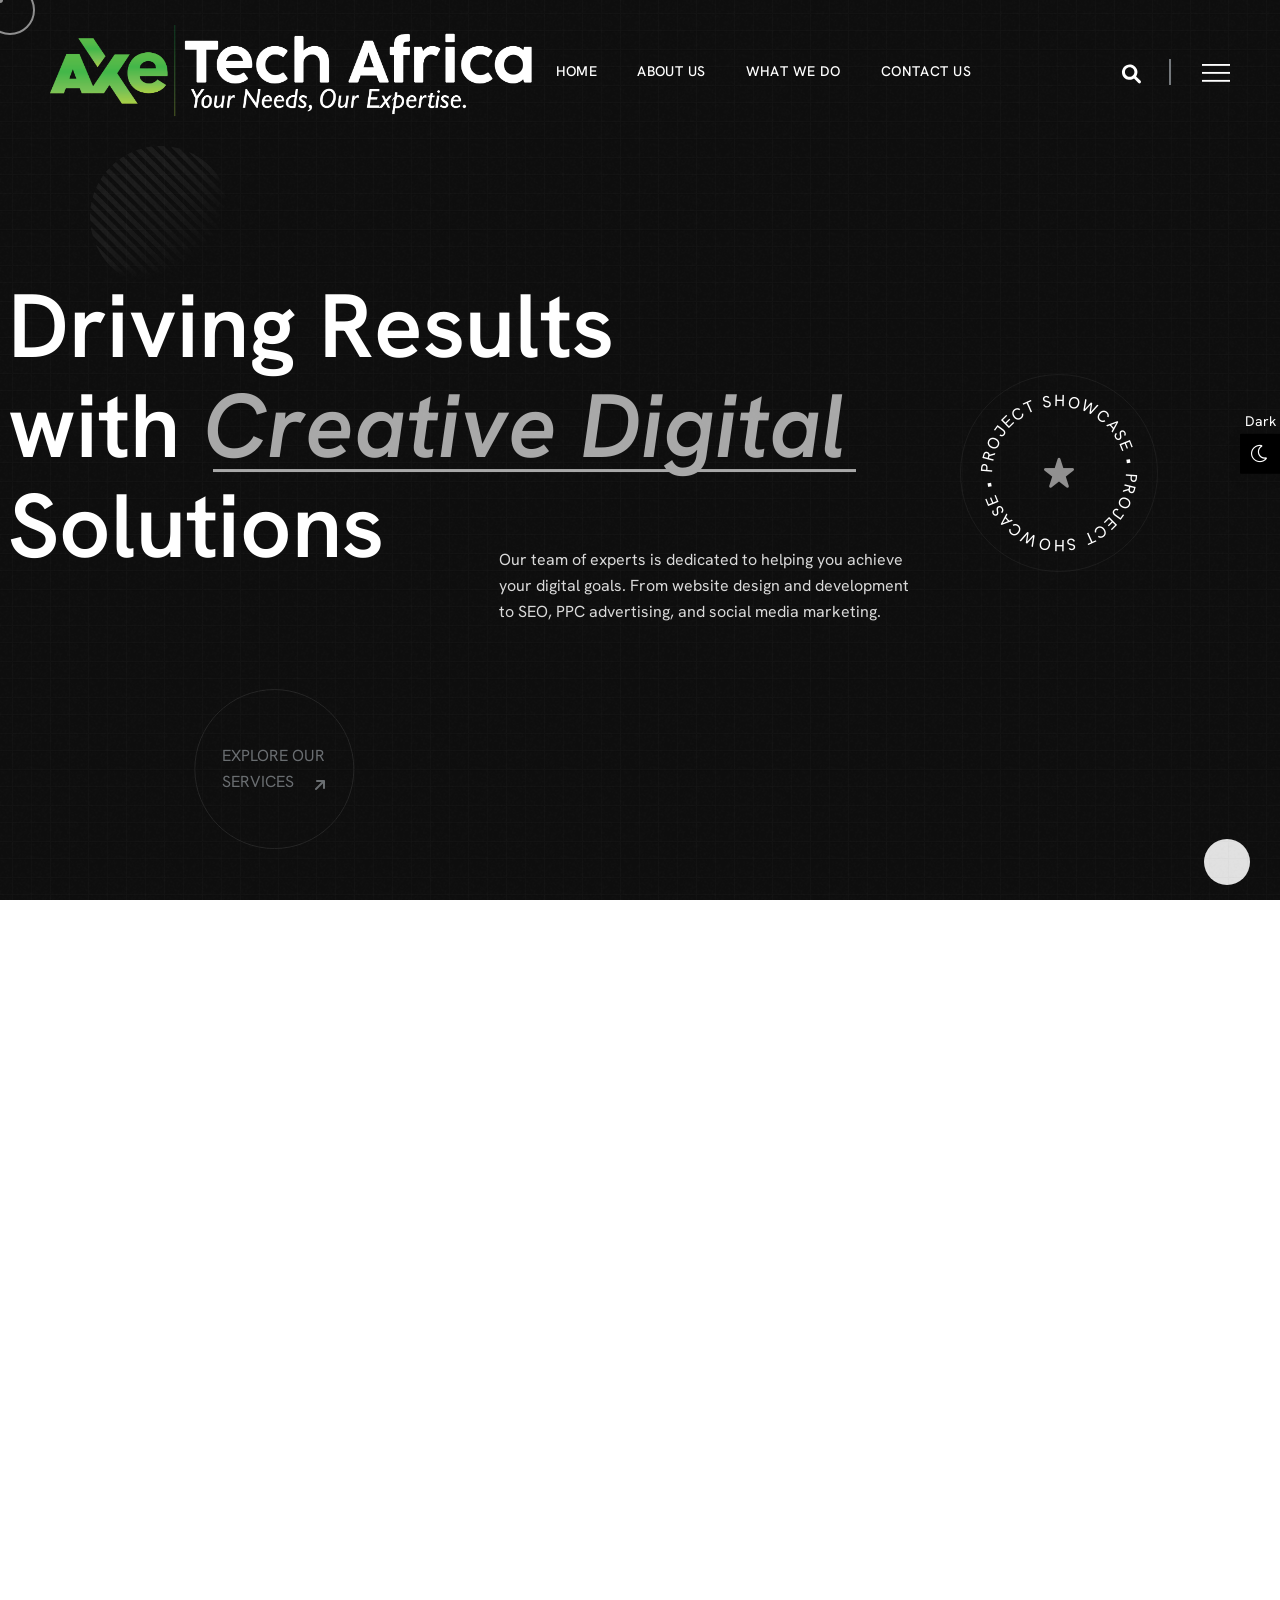
==== commit 0bcdd24f: "update files" ====
--- a/index.html
+++ b/index.html
@@ -5,8 +5,8 @@
     <meta charset="UTF-8">
     <meta name="viewport" content="width=device-width, initial-scale=1.0">
     <meta name="theme-style-mode" content="1">
-    <link rel="shortcut icon" type="image/x-icon" href="assets/images/fav.png">
-    <title>Mighty - Creative Portfolio Template</title>
+    <link rel="shortcut icon" type="image/x-icon" href="assets/images/AxeTech Icon 2.jpg">
+    <title>AxeTech-Africa - Your needs,our expertise</title>
     <link rel="stylesheet" href="assets/css/plugins/fontawesome-6.css">
     <link rel="stylesheet" href="assets/css/plugins/swiper.min.css">
     <link rel="stylesheet" href="assets/css/vendor/metismenu.css">
@@ -22,7 +22,7 @@
         <div class="header-container-one">
             <div class="header-wrapper">
                 <a href="index.html" class="logo">
-                    <img src="assets/images/logo/01.svg" alt="logo">
+                    <img src="assets/images/AxeTech Africa Logo Web.png" alt="logo">
                 </a>
                 <div class="header-right">
 
@@ -45,29 +45,8 @@
                                             <li class="menu-item"><a class="menu-link" href="index-five.html">Creative Portfolio</a></li>
                                         </ul>
                                     </li>
-                                    <li class="single-mega">
-                                        <a class="tag" href="#">showcases</a>
-                                        <ul class="main-wrapper" style="display: block;">
-                                            <li class="menu-item menu-item-home"><a class="menu-link" href="showcase-horizontal.html">Horizonal Slider</a></li>
-                                            <li class="menu-item menu-item-home"><a class="menu-link" href="showcase-carousel.html">Showcase
-                                                    Carousel</a></li>
-                                            <li class="menu-item menu-item-home"><a class="menu-link" href="showcase-carousel-center-active.html">Showcase Active</a></li>
-                                            <li class="menu-item menu-item-home"><a class="menu-link" href="showcase-vertical-slider.html">Vertical Slider</a></li>
-                                            <li class="menu-item menu-item-home"><a class="menu-link" href="showcase-vertical-scroll.html">Vertical Scroll</a></li>
-                                            <li class="menu-item menu-item-home"><a class="menu-link" href="showcase-parallax-slider.html">Parallax Slider</a></li>
-                                        </ul>
-                                    </li>
-                                    <li class="single-mega">
-                                        <a class="tag" href="#">showcases</a>
-                                        <ul class="main-wrapper" style="display: block;">
-                                            <li class="menu-item menu-item-home"><a class="menu-link" href="showcase-grid-slider.html">Showcase Grid Slider </a></li>
-                                            <li class="menu-item menu-item-home"><a class="menu-link" href="showcase-vertical-split.html">Vertical Split</a></li>
-                                            <li class="menu-item menu-item-home"><a class="menu-link" href="showcase-interactive-links.html">Interactive Links</a></li>
-                                            <li class="menu-item menu-item-home"><a class="menu-link" href="showcase-interactive-list.html">Interactive Lists</a></li>
-                                            <li class="menu-item menu-item-home"><a class="menu-link" href="showcase-interactive-reveal.html">Interactive reveal</a></li>
-                                            <li class="menu-item"><a class="menu-link" href="javascript:void(0);">Coming Soon</a></li>
-                                        </ul>
-                                    </li>
+                                    
+                                    
 
                                 </ul>
 
@@ -77,138 +56,32 @@
 
                             </li>
                             <li class="menu-item main-nav-on menu-item-has-children">
-                                <a href="#"><span class="rolling-text">Portfolio</span></a>
+                                <a href="#"><span class="rolling-text">About us</span></a>
+                               
+
+                                    </li>
+                               
+                            <li class="menu-item main-nav-on menu-item-has-children">
+                                <a href="javascript:void(0);"><span class="rolling-text">what we do </span></a>
                                 <ul class="sub-menu" style="display: block;">
-                                    <li class="menu-item menu-item-home has-children-sub"><a class="menu-link" href="javascript:void(0);">Portfolio Grid</a>
-                                        <ul class="sub-menu third-lvl base">
-                                            <li class="menu-item menu-item-home"><a class="nav-link" href="portfolio-grid.html"> Grid 2
-                                                    Column</a></li>
-                                            <li class="menu-item menu-item-home"><a class="nav-link" href="portfolio-grid-3column.html">Grid
-                                                    3 Column</a></li>
-                                            <li class="menu-item menu-item-home"><a class="nav-link" href="portfolio-full-width.html">Grid
-                                                    Full Width</a></li>
-
-                                        </ul>
-                                    </li>
-                                    <li class="menu-item menu-item-home has-children-sub"><a class="menu-link" href="javascript:void(0);">Portfolio List</a>
-                                        <ul class="sub-menu third-lvl base">
-                                            <li class="menu-item menu-item-home"><a href="portfolio-two.html">Portfolio List</a></li>
-                                            <li class="menu-item menu-item-home"><a href="showcase-interactive-list.html">Interactive
-                                                    Lists</a></li>
-                                        </ul>
-
-                                    </li>
-                                    <li class="menu-item menu-item-home"><a class="menu-link" href="portfolio-one.html">Portfolio
-                                            Masonry</a></li>
-                                    <li class="menu-item menu-item-home"><a class="menu-link" href="portfolio-filter.html">Portfolio
-                                            Filter</a></li>
-                                    <li class="menu-item menu-item-home has-children-sub"><a class="menu-link" href="javascript:void(0);">Portfolio Details</a>
-                                        <ul class="sub-menu third-lvl base">
-                                            <li class="menu-item menu-item-home"><a class="nav-link" href="portfolio-details.html">Portfolio
-                                                    Details</a></li>
-                                            <li class="menu-item menu-item-home"><a class="nav-link" href="portfolio-details-two.html">Portfolio Details Two</a></li>
-                                            <li class="menu-item menu-item-home"><a class="nav-link" href="portfolio-details-three.html">Portfolio Details Three</a></li>
-                                            <li class="menu-item menu-item-home"><a class="nav-link" href="portfolio-details-four.html">Portfolio Details Four</a></li>
-                                            <li class="menu-item menu-item-home"><a class="nav-link" href="portfolio-details-slider.html">Portfolio Details Slider</a></li>
-                                        </ul>
-                                    </li>
-                                </ul>
-                            </li>
-                            <li class="menu-item main-nav-on menu-item-has-children">
-                                <a href="javascript:void(0);"><span class="rolling-text">Pages</span></a>
-                                <ul class="sub-menu" style="display: block;">
-                                    <li class="menu-item menu-item-home"><a class="menu-link" href="about.html">About Us</a></li>
-                                    <li class="menu-item menu-item-home"><a class="menu-link" href="service-1.html">Services V.1</a></li>
-                                    <li class="menu-item menu-item-home"><a class="menu-link" href="service-2.html">Services V.2</a></li>
-                                    <li class="menu-item menu-item-home"><a class="menu-link" href="service-3.html">Services V.3</a></li>
-                                    <li class="menu-item menu-item-home"><a class="menu-link" href="service-details.html">Services
-                                            Details</a></li>
+                                    <li class="menu-item menu-item-home"><a class="menu-link" href="service-1.html">Software Development</a></li>
+                                    <li class="menu-item menu-item-home"><a class="menu-link" href="service-2.html">IT consulting</a></li>
+                                    <li class="menu-item menu-item-home"><a class="menu-link" href="service-3.html">Network solutions</a></li>
+                                    <li class="menu-item menu-item-home"><a class="menu-link" href="service-3.html">web Development</a></li>
+                                    <li class="menu-item menu-item-home"><a class="menu-link" href="service-3.html">App Development</a></li>
+                                    <li class="menu-item menu-item-home"><a class="menu-link" href="service-3.html">Digital Marketing</a></li>
+                                    <li class="menu-item menu-item-home"><a class="menu-link" href="service-3.html">Branding and Identity</a></li>
+                                    <li class="menu-item menu-item-home"><a class="menu-link" href="service-3.html">Home solutions</a></li>
                                     <li class="menu-item menu-item-home"><a class="menu-link" href="coming-soon.html">Coming Soon</a></li>
                                     <li class="menu-item menu-item-home"><a class="menu-link" href="error.html">404 Page</a></li>
                                 </ul>
                             </li>
-                            <li class="menu-item main-nav-on menu-item-has-children">
-                                <a href="javascript:void(0);"><span class="rolling-text">Elements</span></a>
-                                <ul class="mega-menu-01 sub-menu elements" style="display: block;">
-                                    <li class="single-mega">
-                                        <a class="tag" href="#">Widgets</a>
-                                        <ul class="main-wrapper" style="display: block;">
-                                            <li class="menu-item menu-item-home"><a class="menu-link" href="accordion.html">Accordion</a>
-                                            </li>
-                                            <li class="menu-item"><a class="menu-link" href="banner.html">Our Banner</a></li>
-                                            <li class="menu-item"><a class="menu-link" href="blog-elements.html">Our Blogs</a></li>
-                                            <li class="menu-item"><a class="menu-link" href="buttons.html">Buttons</a></li>
-                                            <li class="menu-item"><a class="menu-link" href="cta.html">Call To Action</a></li>
-                                        </ul>
-                                    </li>
-                                    <li class="single-mega">
-                                        <a class="tag" href="#">Widgets</a>
-                                        <ul class="main-wrapper" style="display: block;">
-                                            <li class="menu-item"><a class="menu-link" href="carousel.html">Carousel</a></li>
-                                            <li class="menu-item menu-item-home"><a class="menu-link" href="circle-progress.html">Circle
-                                                    Progress</a></li>
-                                            <li class="menu-item menu-item-home"><a class="menu-link" href="clients-logo.html">Client
-                                                    Logo</a></li>
-                                            <li class="menu-item menu-item-home"><a class="menu-link" href="contact-form.html">Contact
-                                                    Form</a></li>
-                                            <li class="menu-item menu-item-home"><a class="menu-link" href="counter.html">Counter Up</a>
-                                            </li>
-                                        </ul>
-                                    </li>
-                                    <li class="single-mega">
-                                        <a class="tag" href="#">Widgets</a>
-                                        <ul class="main-wrapper" style="display: block;">
-                                            <li class="menu-item menu-item-home"><a class="menu-link" href="heading.html">Typography</a>
-                                            </li>
-                                            <li class="menu-item menu-item-home"><a class="menu-link" href="service-card.html">Service
-                                                    Card</a></li>
-                                            <li class="menu-item menu-item-home"><a class="menu-link" href="service-list-revel.html">Service
-                                                    List</a></li>
-                                            <li class="menu-item menu-item-home"><a class="menu-link" href="pricing-table.html">Pricing
-                                                    Table</a></li>
-                                            <li class="menu-item menu-item-home"><a class="menu-link" href="tab.html">Our Tab Style</a></li>
-                                        </ul>
-                                    </li>
-                                    <li class="single-mega">
-                                        <a class="tag" href="#">Widgets</a>
-                                        <ul class="main-wrapper" style="display: block;">
-                                            <li class="menu-item menu-item-home"><a class="menu-link" href="filter.html">Our Filter
-                                                    Style</a></li>
-                                            <li class="menu-item menu-item-home"><a class="menu-link" href="team-style.html">Our Awesome
-                                                    Team</a></li>
-                                            <li class="menu-item menu-item-home"><a class="menu-link" href="testimonials.html">Testimonials</a></li>
-                                            <li class="menu-item menu-item-home"><a class="menu-link" href="about-style.html">About
-                                                    Style</a></li>
-                                            <li class="menu-item menu-item-home"><a class="menu-link" href="footer-style.html">Footer
-                                                    Styles</a></li>
-                                        </ul>
-                                    </li>
-                                </ul>
-                            </li>
-                            <li class="menu-item main-nav-on menu-item-has-children">
-                                <a href="javascript:void(0);"><span class="rolling-text">News</span></a>
-                                <ul class="sub-menu" style="display: block;">
-                                    <li class="menu-item menu-item-home"><a class="menu-link" href="blog.html">Our Blog</a></li>
-                                    <li class="menu-item menu-item-home"><a class="menu-link" href="blog-sidebar.html">Blog Sidebar
-                                            Right</a></li>
-                                    <li class="menu-item menu-item-home"><a class="menu-link" href="blog-sidebar-left.html">Blog Sidebar
-                                            Left</a></li>
-                                    <li class="menu-item menu-item-home has-children-sub">
-                                        <a class="menu-link" href="javascript:void(0);">Blog Details</a>
-                                        <ul class="sub-menu third-lvl base">
-                                            <li class="menu-item menu-item-home"><a class="nav-link" href="blog-details.html">Blog
-                                                    Details</a></li>
-                                            <li class="menu-item menu-item-home"><a class="nav-link" href="blog-details-two.html">Blog
-                                                    Details Two</a></li>
-                                            <li class="menu-item menu-item-home"><a class="nav-link" href="blog-detailsleft-sidebar.html">Blog Details Left</a></li>
-                                            <li class="menu-item menu-item-home"><a class="nav-link" href="blog-detailsright-sidebar.html">Blog Details Right</a></li>
-                                        </ul>
-
-                                    </li>
-                                </ul>
-                            </li>
+                           
+                                    
+                                    
+                          
                             <li class="menu-item main-nav-on">
-                                <a class="menu-link" href="contact.html"><span class="rolling-text">Contact</span></a>
+                                <a class="menu-link" href="contact.html"><span class="rolling-text">Contact us</span></a>
                             </li>
                         </ul>
                     </nav>
@@ -292,54 +165,22 @@
                                                     </ul>
                                                 </li>
                                                 <li id="menu-item-767" class="menu-item menu-item-has-children">
-                                                    <a href="#">Showcase One<span><svg height="24" viewBox="0 0 24 24" width="24"
+                                                    <a href="#">About us<span><svg height="24" viewBox="0 0 24 24" width="24"
                                     xmlns="http://www.w3.org/2000/svg">
                                     <path class="heroicon-ui"
                                         d="M18.59 13H3a1 1 0 0 1 0-2h15.59l-5.3-5.3a1 1 0 1 1 1.42-1.4l7 7a1 1 0 0 1 0 1.4l-7 7a1 1 0 0 1-1.42-1.4l5.3-5.3z">
                                     </path>
                                 </svg></span></a>
-                                                    <ul class="sub-menu">
-                                                        <li class="menu-item menu-item-home current-menu-item page_item">
-                                                            <a href="showcase-horizontal.html" aria-current="page">Horizontal Slider</a>
-                                                        </li>
-                                                        <li class="menu-item">
-                                                            <a href="showcase-vertical-slider.html">Vertical Slider</a>
-                                                        </li>
-                                                        <li class="menu-item">
-                                                            <a href="showcase-carousel.html">Showcase Carousel</a>
-                                                        </li>
-                                                        <li class="menu-item">
-                                                            <a href="showcase-vertical-scroll.html">Vertical Scroll</a>
-                                                        </li>
-                                                        <li class="menu-item">
-                                                            <a href="showcase-parallax-slider.html">Parallax Slider</a>
-                                                        </li>
-                                                    </ul>
+                                                    
                                                 </li>
                                                 <li id="menu-item-768" class="menu-item menu-item-has-children">
-                                                    <a href="#">Showcase Two<span><svg height="24" viewBox="0 0 24 24" width="24"
+                                                    <a href="#">What we do<span><svg height="24" viewBox="0 0 24 24" width="24"
                                     xmlns="http://www.w3.org/2000/svg">
                                     <path class="heroicon-ui"
                                         d="M18.59 13H3a1 1 0 0 1 0-2h15.59l-5.3-5.3a1 1 0 1 1 1.42-1.4l7 7a1 1 0 0 1 0 1.4l-7 7a1 1 0 0 1-1.42-1.4l5.3-5.3z">
                                     </path>
                                 </svg></span></a>
-                                                    <ul class="sub-menu">
-                                                        <li class="menu-item menu-item-home current-menu-item page_item">
-                                                            <a href="showcase-grid-slider.html" aria-current="page">Showcase Grid Slider</a>
-                                                        </li>
-                                                        <li class="menu-item">
-                                                            <a href="showcase-vertical-split.html">Vertical Split</a>
-                                                        </li>
-                                                        <li class="menu-item">
-                                                            <a href="showcase-interactive-links.html">Interactive Links</a>
-                                                        </li>
-                                                        <li class="menu-item">
-                                                            <a href="showcase-interactive-list.html">Interactive Lists</a>
-                                                        </li>
-                                                        <li class="menu-item">
-                                                            <a href="showcase-interactive-reveal.html">Interactive Reveal</a>
-                                                        </li>
-                                                    </ul>
+                                                    
                                                 </li>
                                                 <li class="menu-item menu-item-has-children">
                                                     <a href="#">Portfolio<span><svg height="24" viewBox="0 0 24 24" width="24"
@@ -377,8 +218,43 @@
                                                         <li class="menu-item"><a href="portfolio-one.html">Portfolio Masonry</a></li>
                                                         <li class="menu-item"><a href="portfolio-filter.html">Portfolio Filter</a></li>
                                                         <li class="menu-item menu-item-has-children">
-                                                            <a href="#">Portfolio Details <span><svg height="24" viewBox="0 0 24 24" width="24"
+                                                            <a href="#">Portfolio Details 
+                                                                <span>
+                                                                  <svg height="24" width="24" viewBox="0 0 24 24" xmlns="http://www.w3.org/2000/svg">
+                                                                    <!-- SVG path or content goes here -->
+                                                                  </svg>
+                                                                </span>
+                                                              </a>
+                                                              
+                                                              <ul>
+                                                                <li class="menu-item menu-item-home">
+                                                                  <a class="menu-link" href="service-1.html">Software Development</a>
+                                                                </li>
+                                                                <li class="menu-item menu-item-home">
+                                                                  <a class="menu-link" href="service-2.html">IT Consulting</a>
+                                                                </li>
+                                                                <li class="menu-item menu-item-home">
+                                                                  <a class="menu-link" href="service-3.html">Network Solutions</a>
+                                                                </li>
+                                                                <li class="menu-item menu-item-home">
+                                                                  <a class="menu-link" href="service-3.html">Web Development</a>
+                                                                </li>
+                                                                <li class="menu-item menu-item-home">
+                                                                  <a class="menu-link" href="service-3.html">App Development</a>
+                                                                </li>
+                                                                <li class="menu-item menu-item-home">
+                                                                  <a class="menu-link" href="service-3.html">Digital Marketing</a>
+                                                                </li>
+                                                                <li class="menu-item menu-item-home">
+                                                                  <a class="menu-link" href="service-3.html">Branding and Identity</a>
+                                                                </li>
+                                                                <li class="menu-item menu-item-home">
+                                                                  <a class="menu-link" href="service-3.html">Home Solutions</a>
+                                                                </li>
+                                                              </ul>
+                                                              ="0 0 24 24" width="24"
                                         xmlns="http://www.w3.org/2000/svg">
+                                        
                                         <path class="heroicon-ui"
                                             d="M18.59 13H3a1 1 0 0 1 0-2h15.59l-5.3-5.3a1 1 0 1 1 1.42-1.4l7 7a1 1 0 0 1 0 1.4l-7 7a1 1 0 0 1-1.42-1.4l5.3-5.3z">
                                         </path>
@@ -394,7 +270,7 @@
                                                     </ul>
                                                 </li>
                                                 <li class="menu-item menu-item-has-children">
-                                                    <a href="#">Pages
+                                                    <a href="#">What we do
                                                         <span>
                                 <svg height="24" viewBox="0 0 24 24" width="24"
                                         xmlns="http://www.w3.org/2000/svg">
@@ -405,43 +281,21 @@
                             </span>
                                                     </a>
                                                     <ul class="sub-menu">
-                                                        <li class="menu-item"><a href="about.html">About Me</a></li>
-                                                        <li class="menu-item"><a href="service-1.html">Services V.1</a></li>
-                                                        <li class="menu-item"><a href="service-2.html">Services V.2</a></li>
-                                                        <li class="menu-item"><a href="service-3.html">Services V.3</a></li>
-                                                        <li class="menu-item"><a href="service-details.html">Services details</a></li>
-                                                        <li class="menu-item"><a href="coming-soon.html">Coming Soon</a></li>
-                                                        <li class="menu-item"><a href="error.html">404 Page</a></li>
+                                                       
+                                    <li class="menu-item"><a href="service-1.html">Software Development</a></li>
+                                    <li class="menu-item"><a href="service-2.html">IT consulting</a></li>
+                                    <li class="menu-item"><a href="service-3.html">Network solutions</a></li>
+                                    <li class="menu-item"><a href="service-3.html">web Development</a></li>
+                                    <li class="menu-item"><a href="service-3.html">App Development</a></li>
+                                    <li class="menu-item"><a href="service-3.html">Branding and Identity</a></li>
+                                    <li class="menu-item"><a href="service-3.html">Home solutions</a></li>
+                                    <li class="menu-item"><a href="coming-soon.html">Coming Soon</a></li>
+                                    <li class="menu-item"><a href="error.html">404 Page</a></li>
                                                     </ul>
                                                 </li>
-                                                <li class="menu-item menu-item-has-children">
-                                                    <a href="#">News<span><svg height="24" viewBox="0 0 24 24" width="24"
-                                    xmlns="http://www.w3.org/2000/svg">
-                                    <path class="heroicon-ui"
-                                        d="M18.59 13H3a1 1 0 0 1 0-2h15.59l-5.3-5.3a1 1 0 1 1 1.42-1.4l7 7a1 1 0 0 1 0 1.4l-7 7a1 1 0 0 1-1.42-1.4l5.3-5.3z">
-                                    </path>
-                                </svg></span></a>
-                                                    <ul class="sub-menu">
-                                                        <li class="menu-item"><a href="blog.html">Our Blog</a></li>
-                                                        <li class="menu-item"><a href="blog-sidebar.html">Blog Sidebar Right</a></li>
-                                                        <li class="menu-item"><a href="blog-sidebar-left.html">Blog Sidebar Left</a></li>
-                                                        <li class="menu-item menu-item-has-children">
-                                                            <a href="#">Blog Details<span><svg height="24" viewBox="0 0 24 24" width="24"
-                                            xmlns="http://www.w3.org/2000/svg">
-                                            <path class="heroicon-ui"
-                                                d="M18.59 13H3a1 1 0 0 1 0-2h15.59l-5.3-5.3a1 1 0 1 1 1.42-1.4l7 7a1 1 0 0 1 0 1.4l-7 7a1 1 0 0 1-1.42-1.4l5.3-5.3z">
-                                            </path>
-                                        </svg></span></a>
-                                                            <ul class="sub-menu">
-                                                                <li class="menu-item"><a href="blog-details.html">Blog Details</a></li>
-                                                                <li class="menu-item"><a href="blog-details-two.html">Blog Details Two</a></li>
-                                                                <li class="menu-item"><a href="blog-detailsleft-sidebar.html">Blog Details Left</a></li>
-                                                                <li class="menu-item"><a href="blog-detailsright-sidebar.html">Blog Details Right</a></li>
-                                                            </ul>
-                                                        </li>
-                                                    </ul>
-                                                </li>
-                                                <li class="menu-item"><a href="contact.html">Contact</a></li>
+                                                
+                                                        
+                                                <li class="menu-item"><a href="contact.html">Contact us </a></li>
                                             </ul>
                                         </div>
 
@@ -452,11 +306,9 @@
                                                     <div class="address">
                                                         <ul>
                                                             <li>
-                                                                <p>98 Post St, Maxuel Street, Frankfurt</p>
+                                                                <p>Office No 14,3rd Floor ,Diamond Plaza 1 Tower,Pramukh Swami Avenue, Parklands-Nairobi</p>
                                                             </li>
-                                                            <li>
-                                                                <p>575 Market St, Maxuel Street, Frankfurt</p>
-                                                            </li>
+                                                            
                                                         </ul>
                                                     </div>
                                                 </div>
@@ -464,8 +316,8 @@
                                                     <h2 class="heading-title">Get In Touch</h2>
                                                     <div class="contact">
                                                         <ul>
-                                                            <li><a href="mailto:information.mighty.com" class="mail">information.mighty.com</a></li>
-                                                            <li><a href="tel:28586235932159" class="number">+2858 62359 32159</a></li>
+                                                            <li><a href="mailto:axetecha@gmail.com" class="mail">axetecha@gmail.com</a></li>
+                                                            <li><a href="tel:28586235932159" class="number">+254 705 468 841</a></li>
                                                         </ul>
                                                     </div>
                                                     <div class="rts-social-area-one">
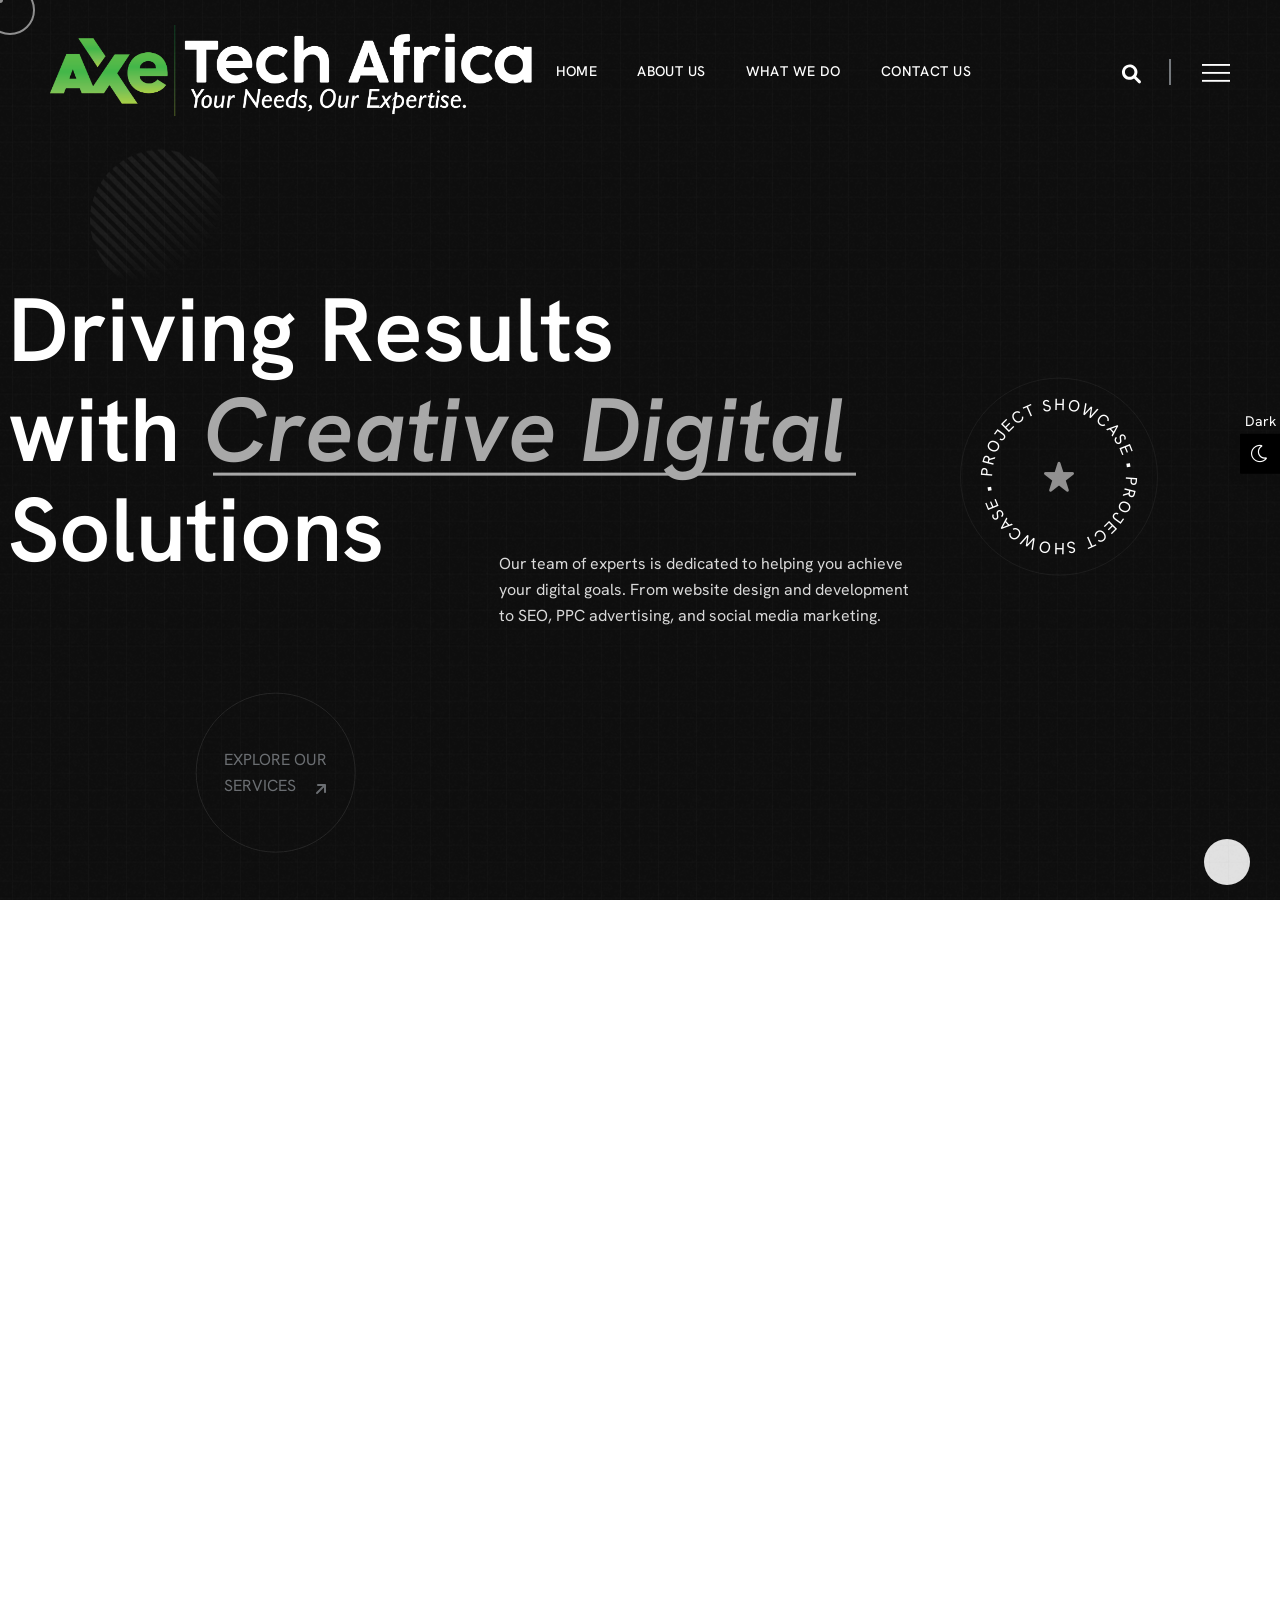
==== commit 72d824ca: "update" ====
--- a/index.html
+++ b/index.html
@@ -1276,11 +1276,11 @@
                                 <!-- footer left area start -->
                                 <div class="footer-left-area">
                                     <a href="index.html" class="logo-footer">
-                                        <img class="logo-1" src="assets/images/logo/02.svg" alt="lolo-area">
-                                        <img class="logo-2" src="assets/images/logo/03.svg" alt="lolo-area">
+                                        <img class="logo-1" src="assets/images/AxeTech Icon 2 Black.png" alt="lolo-area">
+                                        <img class="logo-2" src="assets/images/AxeTech Icon 2 Black.png" alt="lolo-area">
                                     </a>
                                     <p class="disc">
-                                        Teor facilis porta maurs ligula vivamus <br> nullam laoreet pharetra posuere.
+                                        Your needs,our expertise.
                                     </p>
                                     <div class="rts-social-area-one">
                                         <ul>
@@ -1299,7 +1299,6 @@
                                         <li><a href="about.html">About Us</a></li>
                                         <li><a href="portfolio-filter.html">Case Study</a></li>
                                         <li><a href="service-1.html">Our Service</a></li>
-                                        <li><a href="blog.html">Update Blog</a></li>
                                         <li><a href="contact.html">Contact Us</a></li>
                                     </ul>
                                 </div>
@@ -1310,17 +1309,17 @@
                                     <div class="mail-contact-area">
                                         <div class="single-con-info mb--40">
                                             <a href="#">
-                                                Maxuel Street, Frankfurt <br> 2589 Germany.
+                                                <p>Office No 14,3rd Floor ,Diamond Plaza 1 Tower,Pramukh Swami Avenue, Parklands-Nairobi</p>
                                             </a>
                                         </div>
                                         <div class="single-con-info mail">
                                             <a href="#">
-                                                information.mighty.com
+                                                information.axetech.com
                                             </a>
                                         </div>
                                         <div class="single-con-info">
                                             <a href="#">
-                                                +2858 62359 32159
+                                                +254 721 290 992
                                             </a>
                                         </div>
                                     </div>
@@ -1349,7 +1348,7 @@
                         <div class="col-lg-12">
                             <div class="copyright-area text-center">
                                 <div class="left">
-                                    <p>2023 © <a href="#">Mighty</a>. All rights reserved.</p>
+                                    <p>2024 © <a href="#">AxeTech-Africa</a>. All rights reserved.</p>
                                 </div>
                             </div>
                         </div>
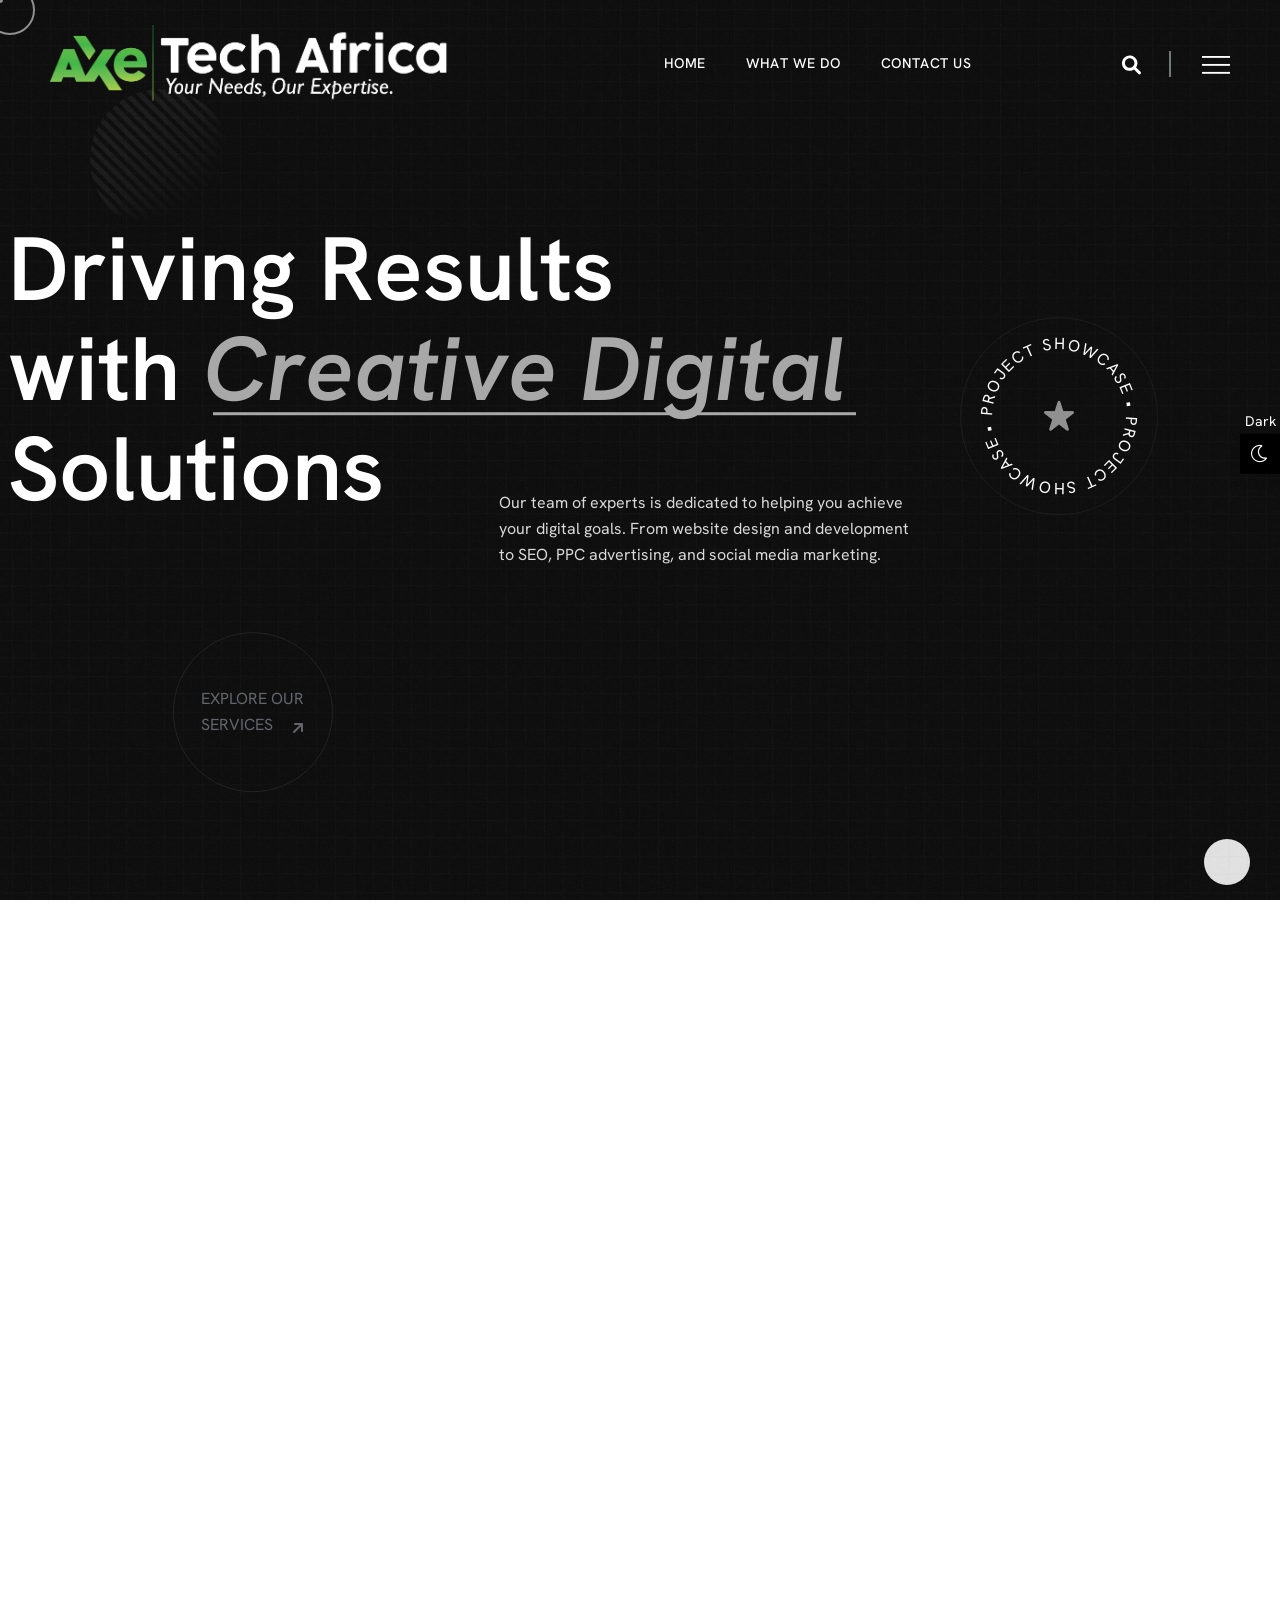
==== commit a272764f: "update files" ====
--- a/index.html
+++ b/index.html
@@ -6,7 +6,7 @@
     <meta name="viewport" content="width=device-width, initial-scale=1.0">
     <meta name="theme-style-mode" content="1">
     <link rel="shortcut icon" type="image/x-icon" href="assets/images/AxeTech Icon 2.jpg">
-    <title>AxeTech-Africa - Your needs,our expertise</title>
+    <title>AxeTech-Africa </title>
     <link rel="stylesheet" href="assets/css/plugins/fontawesome-6.css">
     <link rel="stylesheet" href="assets/css/plugins/swiper.min.css">
     <link rel="stylesheet" href="assets/css/vendor/metismenu.css">
@@ -55,27 +55,28 @@
                                 </ul>
 
                             </li>
-                            <li class="menu-item main-nav-on menu-item-has-children">
-                                <a href="#"><span class="rolling-text">About us</span></a>
+                            
                                
-
+                                    <li class="menu-item main-nav-on menu-item-has-children">
+                                        <a href="javascript:void(0);"><span class="rolling-text">What we do</span></a>
+                                        <ul class="sub-menu" style="display: block;">
+                                            <li class="menu-item menu-item-home"><a class="menu-link" href="about.html">About Us</a></li>
+                                            <li class="menu-item menu-item-home"><a class="menu-link" href="service-1.html">Tech</a></li>
+                                            <li class="menu-item menu-item-home"><a class="menu-link" href="service-2.html">Marketing & Advertising</a></li>
+                                            <li class="menu-item menu-item-home"><a class="menu-link" href="service-3.html">Design & Branding</a></li>
+                                            <li class="menu-item menu-item-home"><a class="menu-link" href="service-4.html">Network solutions</a></li>
+                                            <li class="menu-item menu-item-home"><a class="menu-link" href="service-5.html">Cybersecurity</a></li>
+                                            <li class="menu-item menu-item-home"><a class="menu-link" href="service-6.html">Wifi solutions</a></li>
+        
+        
+        
+        
+                                            <li class="menu-item menu-item-home"><a class="menu-link" href="service-details.html">Services
+                                                    Details</a></li>
+                                            <li class="menu-item menu-item-home"><a class="menu-link" href="coming-soon.html">Coming Soon</a></li>
+                                            <li class="menu-item menu-item-home"><a class="menu-link" href="error.html">404 Page</a></li>
+                                        </ul>
                                     </li>
-                               
-                            <li class="menu-item main-nav-on menu-item-has-children">
-                                <a href="javascript:void(0);"><span class="rolling-text">what we do </span></a>
-                                <ul class="sub-menu" style="display: block;">
-                                    <li class="menu-item menu-item-home"><a class="menu-link" href="service-1.html">Software Development</a></li>
-                                    <li class="menu-item menu-item-home"><a class="menu-link" href="service-2.html">IT consulting</a></li>
-                                    <li class="menu-item menu-item-home"><a class="menu-link" href="service-3.html">Network solutions</a></li>
-                                    <li class="menu-item menu-item-home"><a class="menu-link" href="service-3.html">web Development</a></li>
-                                    <li class="menu-item menu-item-home"><a class="menu-link" href="service-3.html">App Development</a></li>
-                                    <li class="menu-item menu-item-home"><a class="menu-link" href="service-3.html">Digital Marketing</a></li>
-                                    <li class="menu-item menu-item-home"><a class="menu-link" href="service-3.html">Branding and Identity</a></li>
-                                    <li class="menu-item menu-item-home"><a class="menu-link" href="service-3.html">Home solutions</a></li>
-                                    <li class="menu-item menu-item-home"><a class="menu-link" href="coming-soon.html">Coming Soon</a></li>
-                                    <li class="menu-item menu-item-home"><a class="menu-link" href="error.html">404 Page</a></li>
-                                </ul>
-                            </li>
                            
                                     
                                     
@@ -164,111 +165,9 @@
                                                         </li>
                                                     </ul>
                                                 </li>
-                                                <li id="menu-item-767" class="menu-item menu-item-has-children">
-                                                    <a href="#">About us<span><svg height="24" viewBox="0 0 24 24" width="24"
-                                    xmlns="http://www.w3.org/2000/svg">
-                                    <path class="heroicon-ui"
-                                        d="M18.59 13H3a1 1 0 0 1 0-2h15.59l-5.3-5.3a1 1 0 1 1 1.42-1.4l7 7a1 1 0 0 1 0 1.4l-7 7a1 1 0 0 1-1.42-1.4l5.3-5.3z">
-                                    </path>
-                                </svg></span></a>
-                                                    
-                                                </li>
-                                                <li id="menu-item-768" class="menu-item menu-item-has-children">
-                                                    <a href="#">What we do<span><svg height="24" viewBox="0 0 24 24" width="24"
-                                    xmlns="http://www.w3.org/2000/svg">
-                                    <path class="heroicon-ui"
-                                        d="M18.59 13H3a1 1 0 0 1 0-2h15.59l-5.3-5.3a1 1 0 1 1 1.42-1.4l7 7a1 1 0 0 1 0 1.4l-7 7a1 1 0 0 1-1.42-1.4l5.3-5.3z">
-                                    </path>
-                                </svg></span></a>
-                                                    
-                                                </li>
-                                                <li class="menu-item menu-item-has-children">
-                                                    <a href="#">Portfolio<span><svg height="24" viewBox="0 0 24 24" width="24"
-                                    xmlns="http://www.w3.org/2000/svg">
-                                    <path class="heroicon-ui"
-                                        d="M18.59 13H3a1 1 0 0 1 0-2h15.59l-5.3-5.3a1 1 0 1 1 1.42-1.4l7 7a1 1 0 0 1 0 1.4l-7 7a1 1 0 0 1-1.42-1.4l5.3-5.3z">
-                                    </path>
-                                </svg></span></a>
-                                                    <ul class="sub-menu">
-                                                        <li class="menu-item menu-item-has-children">
-                                                            <a href="#">Portfolio Grid <span><svg height="24" viewBox="0 0 24 24" width="24"
-                                        xmlns="http://www.w3.org/2000/svg">
-                                        <path class="heroicon-ui"
-                                            d="M18.59 13H3a1 1 0 0 1 0-2h15.59l-5.3-5.3a1 1 0 1 1 1.42-1.4l7 7a1 1 0 0 1 0 1.4l-7 7a1 1 0 0 1-1.42-1.4l5.3-5.3z">
-                                        </path>
-                                    </svg></span></a>
-                                                            <ul class="sub-menu">
-                                                                <li class="menu-item"><a href="portfolio-grid.html">Grid 2 Column</a></li>
-                                                                <li class="menu-item"><a href="portfolio-grid-3column.html">Grid 3 Column</a></li>
-                                                                <li class="menu-item"><a href="portfolio-full-width.html">Grid Full Width</a></li>
-                                                            </ul>
-                                                        </li>
-                                                        <li class="menu-item menu-item-has-children">
-                                                            <a href="#">Portfolio List <span><svg height="24" viewBox="0 0 24 24" width="24"
-                                        xmlns="http://www.w3.org/2000/svg">
-                                        <path class="heroicon-ui"
-                                            d="M18.59 13H3a1 1 0 0 1 0-2h15.59l-5.3-5.3a1 1 0 1 1 1.42-1.4l7 7a1 1 0 0 1 0 1.4l-7 7a1 1 0 0 1-1.42-1.4l5.3-5.3z">
-                                        </path>
-                                    </svg></span></a>
-                                                            <ul class="sub-menu">
-                                                                <li class="menu-item"><a href="portfolio-two.html">Portfolio List</a></li>
-                                                                <li class="menu-item"><a href="showcase-interactive-list.html">Interactive Lists</a></li>
-                                                            </ul>
-                                                        </li>
-                                                        <li class="menu-item"><a href="portfolio-one.html">Portfolio Masonry</a></li>
-                                                        <li class="menu-item"><a href="portfolio-filter.html">Portfolio Filter</a></li>
-                                                        <li class="menu-item menu-item-has-children">
-                                                            <a href="#">Portfolio Details 
-                                                                <span>
-                                                                  <svg height="24" width="24" viewBox="0 0 24 24" xmlns="http://www.w3.org/2000/svg">
-                                                                    <!-- SVG path or content goes here -->
-                                                                  </svg>
-                                                                </span>
-                                                              </a>
-                                                              
-                                                              <ul>
-                                                                <li class="menu-item menu-item-home">
-                                                                  <a class="menu-link" href="service-1.html">Software Development</a>
-                                                                </li>
-                                                                <li class="menu-item menu-item-home">
-                                                                  <a class="menu-link" href="service-2.html">IT Consulting</a>
-                                                                </li>
-                                                                <li class="menu-item menu-item-home">
-                                                                  <a class="menu-link" href="service-3.html">Network Solutions</a>
-                                                                </li>
-                                                                <li class="menu-item menu-item-home">
-                                                                  <a class="menu-link" href="service-3.html">Web Development</a>
-                                                                </li>
-                                                                <li class="menu-item menu-item-home">
-                                                                  <a class="menu-link" href="service-3.html">App Development</a>
-                                                                </li>
-                                                                <li class="menu-item menu-item-home">
-                                                                  <a class="menu-link" href="service-3.html">Digital Marketing</a>
-                                                                </li>
-                                                                <li class="menu-item menu-item-home">
-                                                                  <a class="menu-link" href="service-3.html">Branding and Identity</a>
-                                                                </li>
-                                                                <li class="menu-item menu-item-home">
-                                                                  <a class="menu-link" href="service-3.html">Home Solutions</a>
-                                                                </li>
-                                                              </ul>
-                                                              ="0 0 24 24" width="24"
-                                        xmlns="http://www.w3.org/2000/svg">
-                                        
-                                        <path class="heroicon-ui"
-                                            d="M18.59 13H3a1 1 0 0 1 0-2h15.59l-5.3-5.3a1 1 0 1 1 1.42-1.4l7 7a1 1 0 0 1 0 1.4l-7 7a1 1 0 0 1-1.42-1.4l5.3-5.3z">
-                                        </path>
-                                    </svg></span></a>
-                                                            <ul class="sub-menu">
-                                                                <li class="menu-item"><a href="portfolio-details.html">Portfolio Details</a></li>
-                                                                <li class="menu-item"><a href="portfolio-details-two.html">Portfolio Details Two</a></li>
-                                                                <li class="menu-item"><a href="portfolio-details-three.html">Portfolio Details Three</a></li>
-                                                                <li class="menu-item"><a href="portfolio-details-four.html">Portfolio Details Four</a></li>
-                                                                <li class="menu-item"><a href="portfolio-details-slider.html">Portfolio Details Slider</a></li>
-                                                            </ul>
-                                                        </li>
-                                                    </ul>
-                                                </li>
+                                               
+                                                
+                                                       
                                                 <li class="menu-item menu-item-has-children">
                                                     <a href="#">What we do
                                                         <span>
@@ -278,21 +177,20 @@
                                             d="M18.59 13H3a1 1 0 0 1 0-2h15.59l-5.3-5.3a1 1 0 1 1 1.42-1.4l7 7a1 1 0 0 1 0 1.4l-7 7a1 1 0 0 1-1.42-1.4l5.3-5.3z">
                                         </path>
                                 </svg>
-                            </span>
+                                </span>
                                                     </a>
                                                     <ul class="sub-menu">
-                                                       
-                                    <li class="menu-item"><a href="service-1.html">Software Development</a></li>
-                                    <li class="menu-item"><a href="service-2.html">IT consulting</a></li>
-                                    <li class="menu-item"><a href="service-3.html">Network solutions</a></li>
-                                    <li class="menu-item"><a href="service-3.html">web Development</a></li>
-                                    <li class="menu-item"><a href="service-3.html">App Development</a></li>
-                                    <li class="menu-item"><a href="service-3.html">Branding and Identity</a></li>
-                                    <li class="menu-item"><a href="service-3.html">Home solutions</a></li>
-                                    <li class="menu-item"><a href="coming-soon.html">Coming Soon</a></li>
-                                    <li class="menu-item"><a href="error.html">404 Page</a></li>
+                                                        <li class="menu-item menu-item-home"><a class="menu-link" href="about.html">About Us</a></li>
+                                                        <li class="menu-item menu-item-home"><a class="menu-link" href="service-1.html">Tech</a></li>
+                                                        <li class="menu-item menu-item-home"><a class="menu-link" href="service-2.html">Marketing & Advertising</a></li>
+                                                        <li class="menu-item menu-item-home"><a class="menu-link" href="service-3.html">Design & Branding</a></li>
+                                                        <li class="menu-item menu-item-home"><a class="menu-link" href="service-4.html">Network solutions</a></li>
+                                                        <li class="menu-item menu-item-home"><a class="menu-link" href="service-5.html">Cybersecurity</a></li>
+                                                        <li class="menu-item menu-item-home"><a class="menu-link" href="service-6.html">Wifi solutions</a></li>
+                                        
                                                     </ul>
                                                 </li>
+                                                
                                                 
                                                         
                                                 <li class="menu-item"><a href="contact.html">Contact us </a></li>
@@ -593,11 +491,12 @@
                             </div>
                             <div class="title-top-service-varticle">
                                 <h2 class="title">Full-Service <br>
-                                    Digital Agency</h2>
+                                    Digital Tech Company</h2>
                                 <p class="dsic">
-                                    The digital agency work process may vary depending on the <br> specific project and
-                                    client needs, but typically follows these <br> basic steps. It is a collaborative
-                                    and iterative process.
+                                    At Axe Tech Africa, we are a committed team of IT professionals that provide innovative, scalable technology solutions. <br> 
+                                    We focus on the core business of offering services that will help businesses across Africa <br>
+                                    leverage technology in an attempt to become efficient,reduce costs, and create growth.
+
                                 </p>
                                 <a href="#" class="learn-more-btn">Learn More<i
                                         class="fa-solid fa-arrow-up-right"></i></a>
@@ -616,11 +515,11 @@
                                             </figure>
                                         </div>
                                         <div class="list-title col-md-6">
-                                            <h3>Web design</h3>
+                                            <h3>Tech & design</h3>
                                         </div>
                                         <div class="list-info col-md-3">
                                             <p class="disc">
-                                                Creating and building websites, landing pages, and web applications
+                                                Creating and building websites, landing pages, softwares and web applications
                                                 using front-end and back-end development.
                                             </p>
                                         </div>
@@ -642,12 +541,11 @@
                                             </figure>
                                         </div>
                                         <div class="list-title col-md-6">
-                                            <h3>Digital marketing</h3>
+                                            <h3>Digital marketing & Advertising</h3>
                                         </div>
                                         <div class="list-info col-md-3">
                                             <p class="disc">
-                                                Creating and building websites, landing pages, and web applications
-                                                using front-end and back-end development.
+                                                Developing and implementing detailed marketing strategies that encompass social media content creation, digital influence, and social media management to boost brand visibility and increase engagement across various platforms.
                                             </p>
                                         </div>
                                         <div class="button-area">
@@ -668,12 +566,11 @@
                                             </figure>
                                         </div>
                                         <div class="list-title col-md-6">
-                                            <h3>Branding & identity</h3>
+                                            <h3> Branding & identity</h3>
                                         </div>
                                         <div class="list-info col-md-3">
                                             <p class="disc">
-                                                Creating and building websites, landing pages, and web applications
-                                                using front-end and back-end development.
+                                                Creating and building strong brand identities, such as logo design, brand strategy, and visual storytelling, to assist businesses in making a memorable and significant impact in the market.
                                             </p>
                                         </div>
                                         <div class="button-area">
@@ -694,12 +591,11 @@
                                             </figure>
                                         </div>
                                         <div class="list-title col-md-6">
-                                            <h3>Web Development</h3>
+                                            <h3>Network solutions</h3>
                                         </div>
                                         <div class="list-info col-md-3">
                                             <p class="disc">
-                                                Creating and building websites, landing pages, and web applications
-                                                using front-end and back-end development.
+                                                Creating, deploying, and overseeing network solutions for companies, which includes setting up infrastructure, ensuring connectivity, and maintaining security for smooth communication and data transfer
                                             </p>
                                         </div>
                                         <div class="button-area">
@@ -720,12 +616,86 @@
                                             </figure>
                                         </div>
                                         <div class="list-title col-md-6">
-                                            <h3>app development</h3>
+                                            <h3>Wi-Fi Solutions</h3>
                                         </div>
                                         <div class="list-info col-md-3">
                                             <p class="disc">
-                                                Creating and building websites, landing pages, and web applications
-                                                using front-end and back-end development.
+                                                Designing and implementing dependable Wi-Fi solutions, which encompass network setup, optimization, and troubleshooting, utilizing advanced wireless technology to ensure seamless connectivity.
+                                            </p>
+                                        </div>
+                                        <div class="button-area">
+                                            <svg xmlns="http://www.w3.org/2000/svg" viewBox="0 0 384.67 384.67">
+                                                <g>
+                                                    <path fill-rule="evenodd" d="M0 45.26l276.05 276.05H22.63v63.36h362.04V22.63h-63.36v253.42L45.26 0 0 45.26z">
+                                                    </path>
+                                                </g>
+                                            </svg>
+                                        </div>
+                                    </a>
+                                </div>
+                                
+                                <div class="single-item-service-one">
+                                    <a href="service-details.html">
+                                        <div class="rts-img-contaciner">
+                                            <figure class="list-img">
+                                                <img class="list-img" src="assets/images/product/60.jpg" alt="Stream Shop">
+                                            </figure>
+                                        </div>
+                                        <div class="list-title col-md-6">
+                                            <h3>Cybersecurity</h3>
+                                        </div>
+                                        <div class="list-info col-md-3">
+                                            <p class="disc">
+                                                We provide strong cybersecurity solutions such as threat detection, vulnerability assessments, and data protection to help businesses defend against cyber threats and maintain the integrity of their digital assets.                                            </p>
+                                        </div>
+                                        <div class="button-area">
+                                            <svg xmlns="http://www.w3.org/2000/svg" viewBox="0 0 384.67 384.67">
+                                                <g>
+                                                    <path fill-rule="evenodd" d="M0 45.26l276.05 276.05H22.63v63.36h362.04V22.63h-63.36v253.42L45.26 0 0 45.26z">
+                                                    </path>
+                                                </g>
+                                            </svg>
+                                        </div>
+                                    </a>
+                                </div>
+                                
+                                <div class="single-item-service-one">
+                                    <a href="service-details.html">
+                                        <div class="rts-img-contaciner">
+                                            <figure class="list-img">
+                                                <img class="list-img" src="assets/images/product/60.jpg" alt="Stream Shop">
+                                            </figure>
+                                        </div>
+                                        <div class="list-title col-md-6">
+                                            <h3>Home & Business <br>Security solutions</h3>
+                                        </div>
+                                        <div class="list-info col-md-3">
+                                            <p class="disc">
+                                                We provide security solutions for homes and businesses, featuring CCTV surveillance, alarm monitoring, access control, and risk assessments to guarantee safety and protection.                                        </div>
+                                        <div class="button-area">
+                                            <svg xmlns="http://www.w3.org/2000/svg" viewBox="0 0 384.67 384.67">
+                                                <g>
+                                                    <path fill-rule="evenodd" d="M0 45.26l276.05 276.05H22.63v63.36h362.04V22.63h-63.36v253.42L45.26 0 0 45.26z">
+                                                    </path>
+                                                </g>
+                                            </svg>
+                                        </div>
+                                    </a>
+                                </div>
+                                
+                                <div class="single-item-service-one">
+                                    <a href="service-details.html">
+                                        <div class="rts-img-contaciner">
+                                            <figure class="list-img">
+                                                <img class="list-img" src="assets/images/product/60.jpg" alt="Stream Shop">
+                                            </figure>
+                                        </div>
+                                        <div class="list-title col-md-6">
+                                            <h3>IT Consulting</h3>
+                                        </div>
+                                        <div class="list-info col-md-3">
+                                            <p class="disc">
+                                                Offering specialized IT consulting services that encompass strategy development, system integration, and technology solutions aimed at optimizing business operations, improving security, and facilitating digital transformation.
                                             </p>
                                         </div>
                                         <div class="button-area">
--- a/assets/css/style.css
+++ b/assets/css/style.css
@@ -29342,10 +29342,17 @@
   display: none;
 }
 
+
 .header-three .logo-area {
   display: block;
 }
 .header-three .logo-area-white {
   display: none;
 }
+
+.logo {
+  width: 400px;  /* Adjust to the desired size */
+  height: auto;  /* Maintain aspect ratio */
+}
+
 /*# sourceMappingURL=../maps/style.css.map */
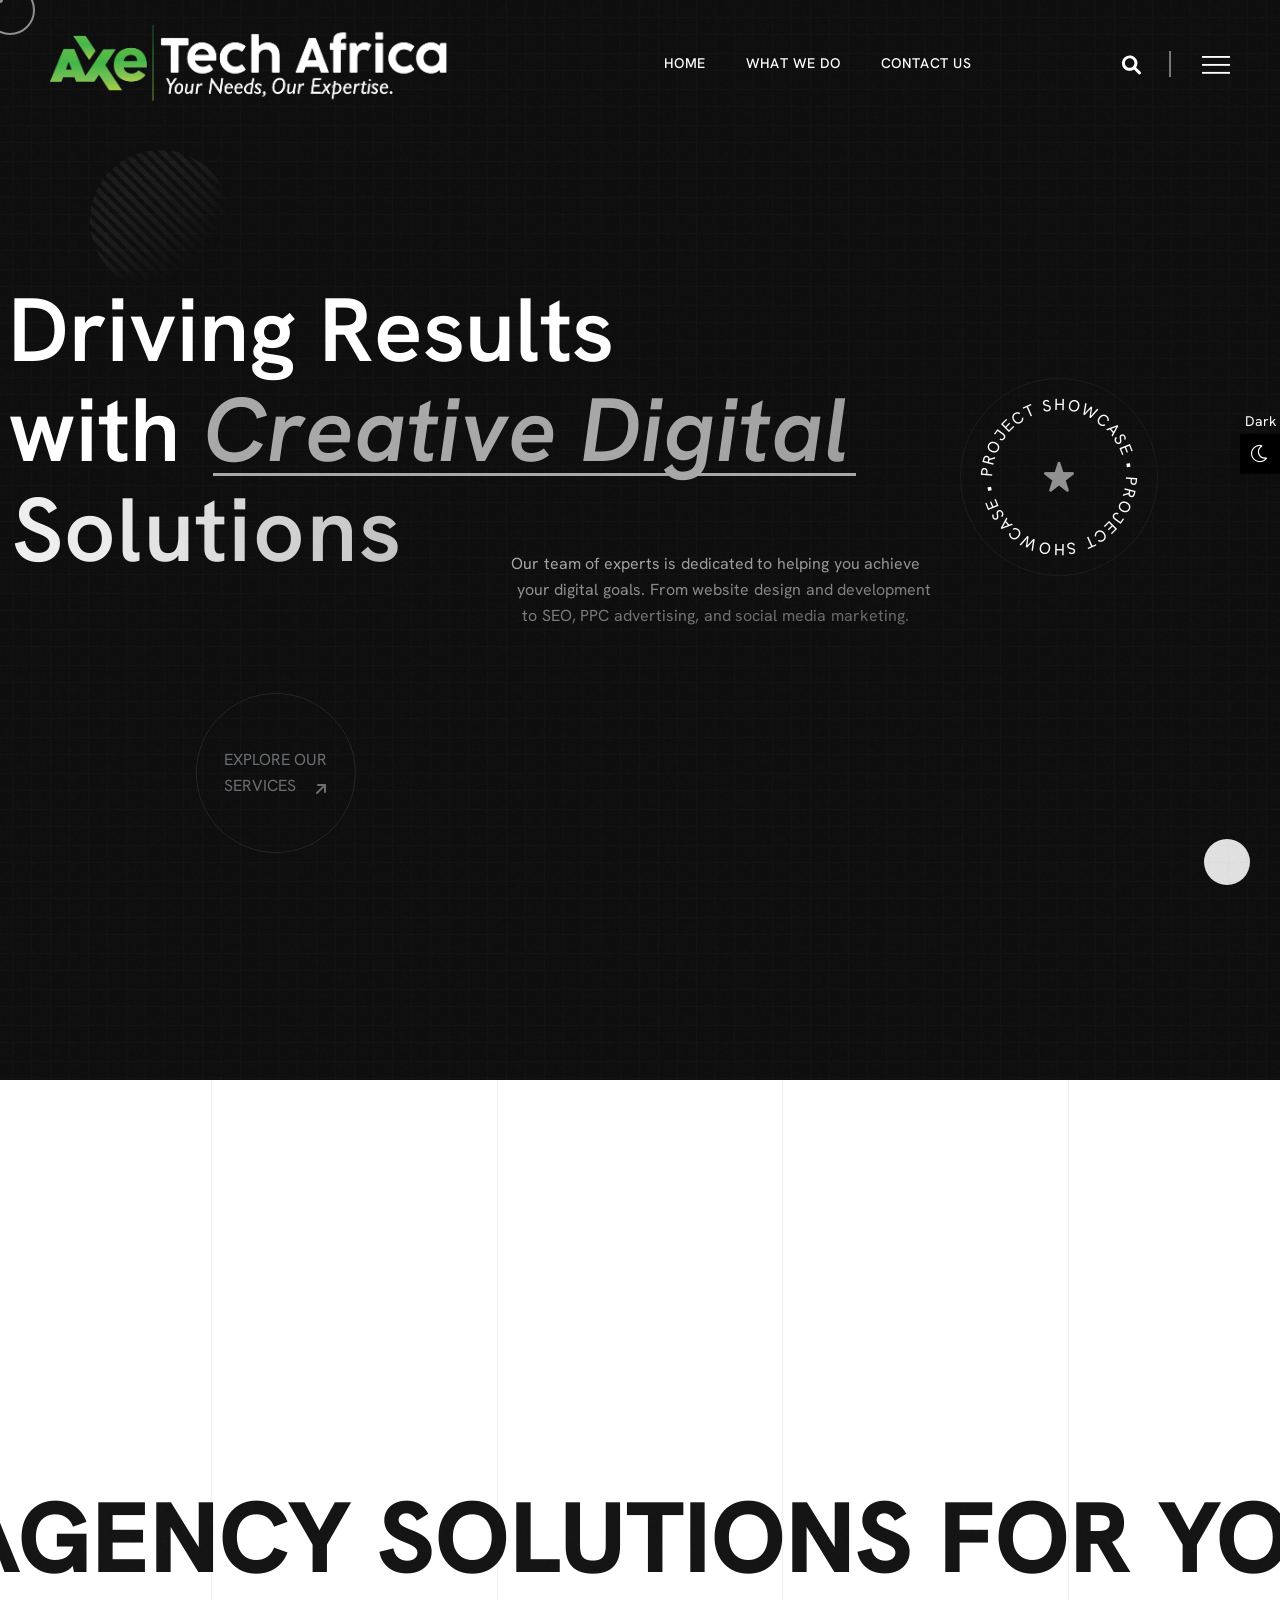
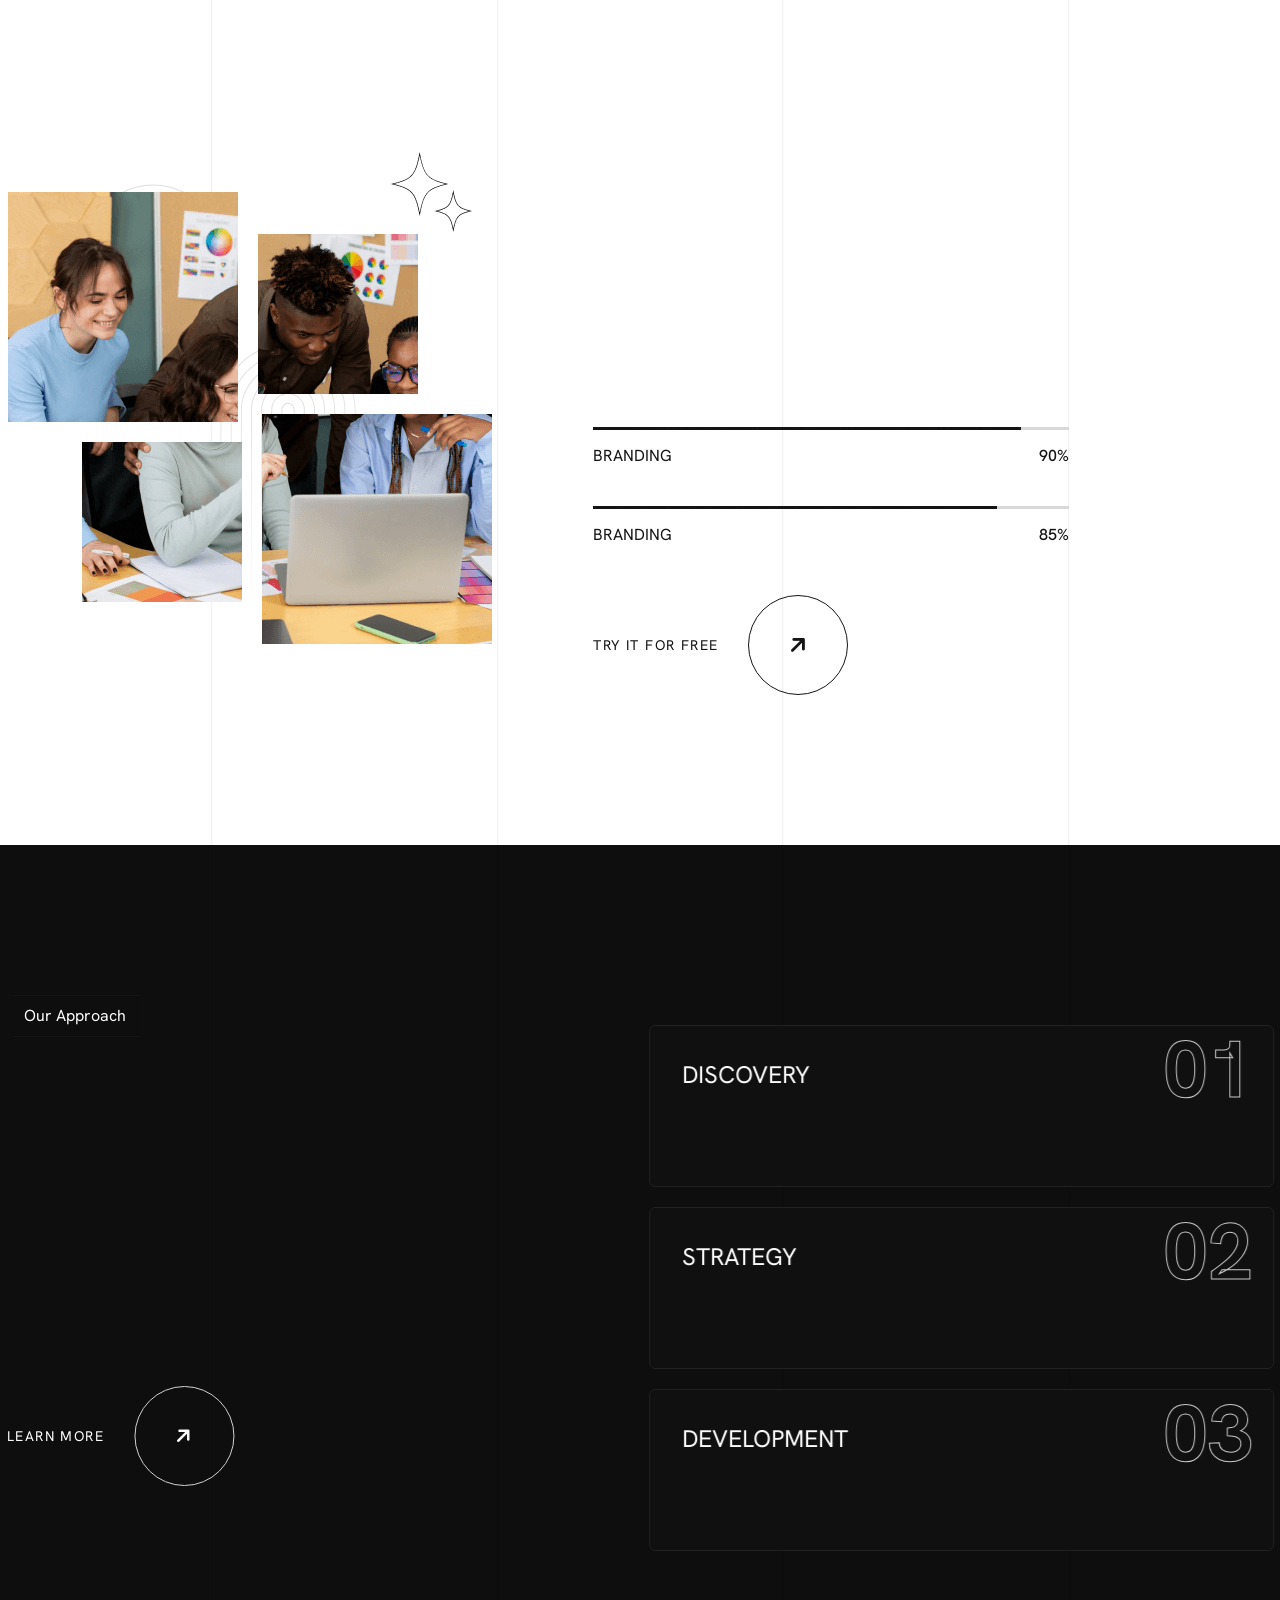
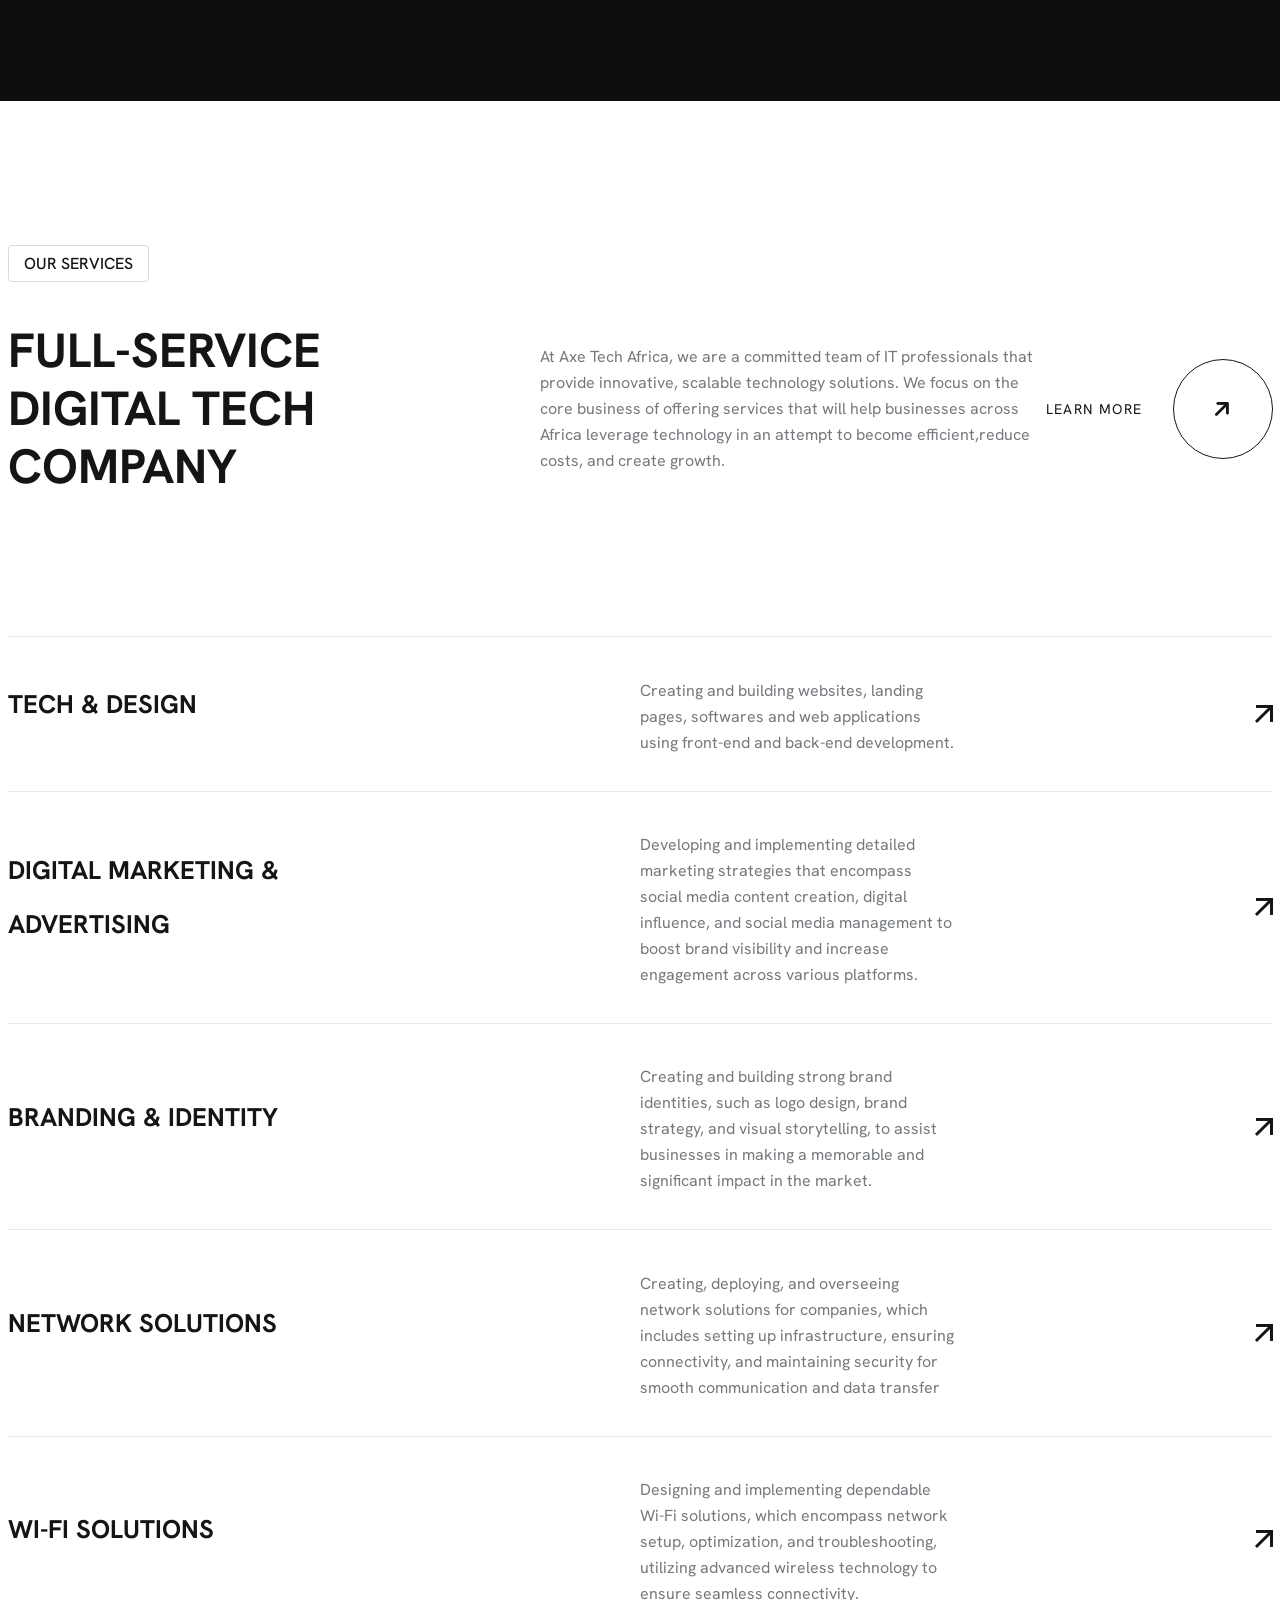
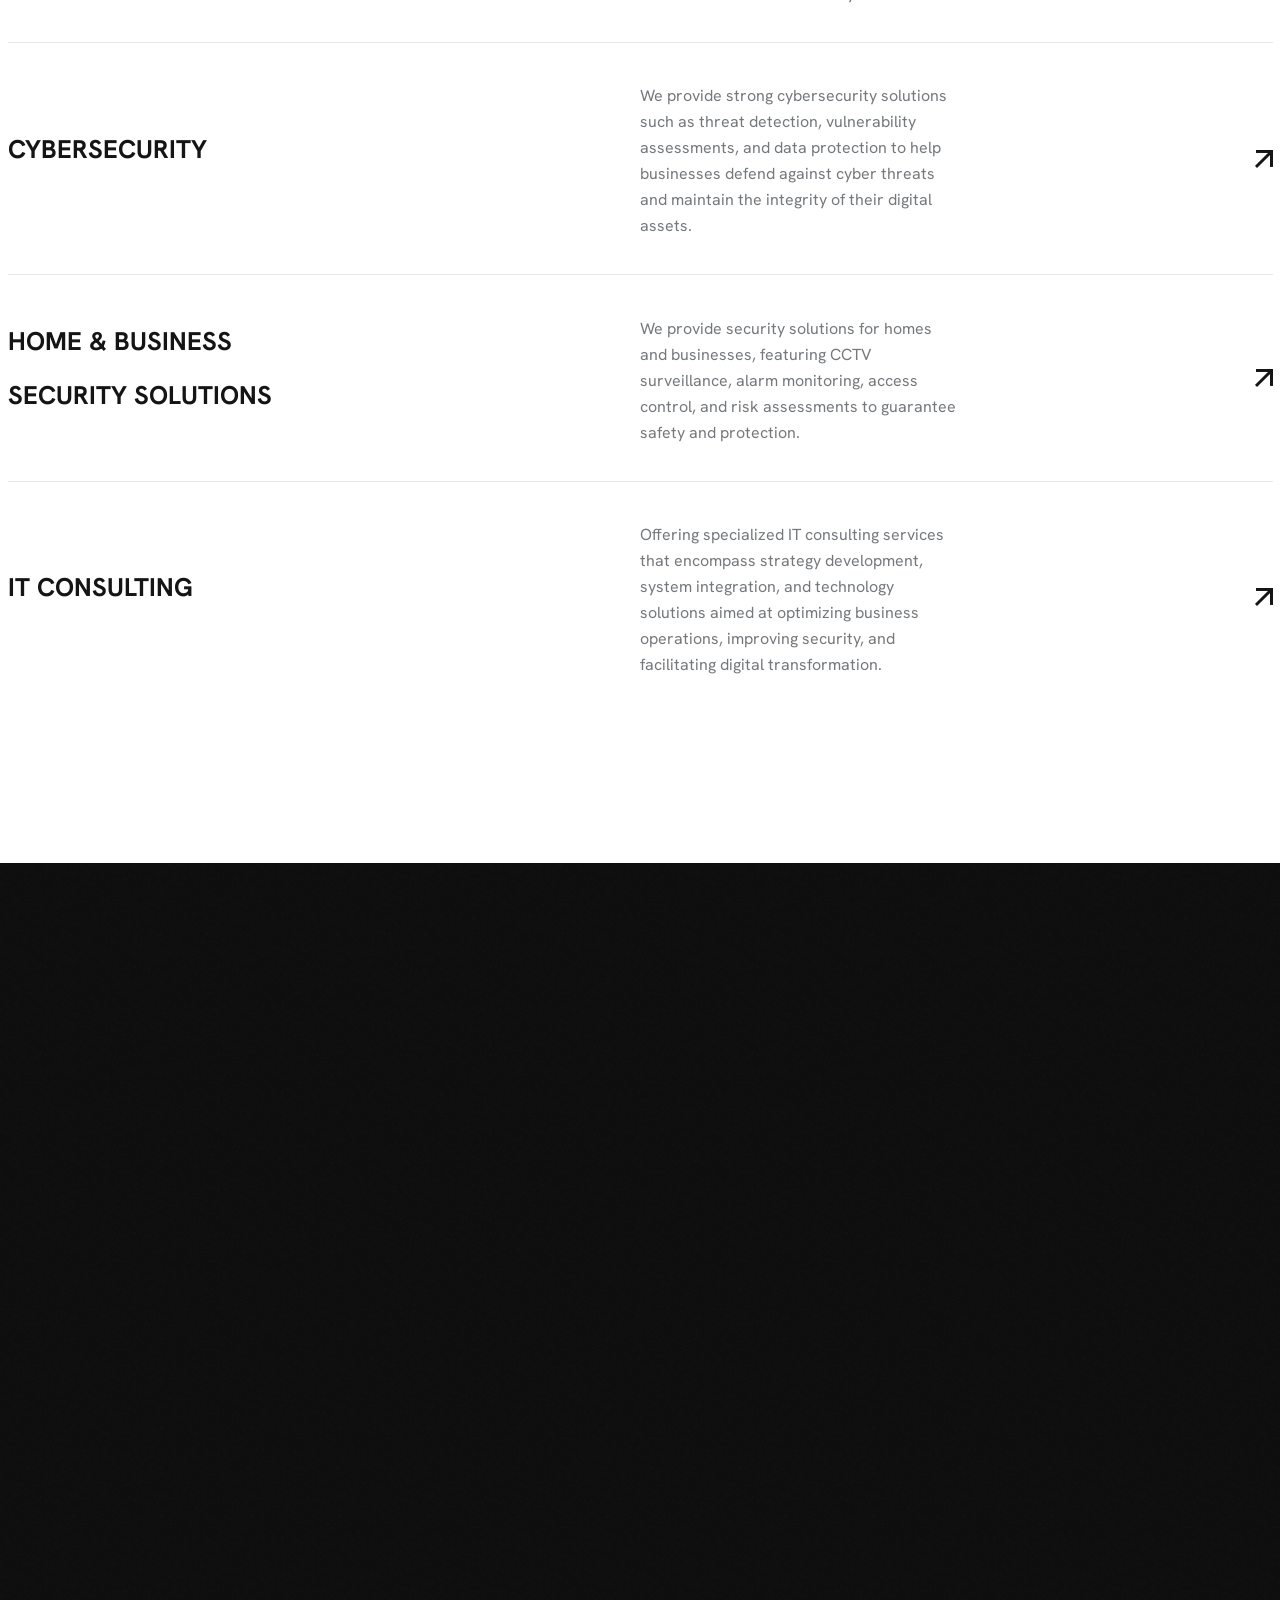
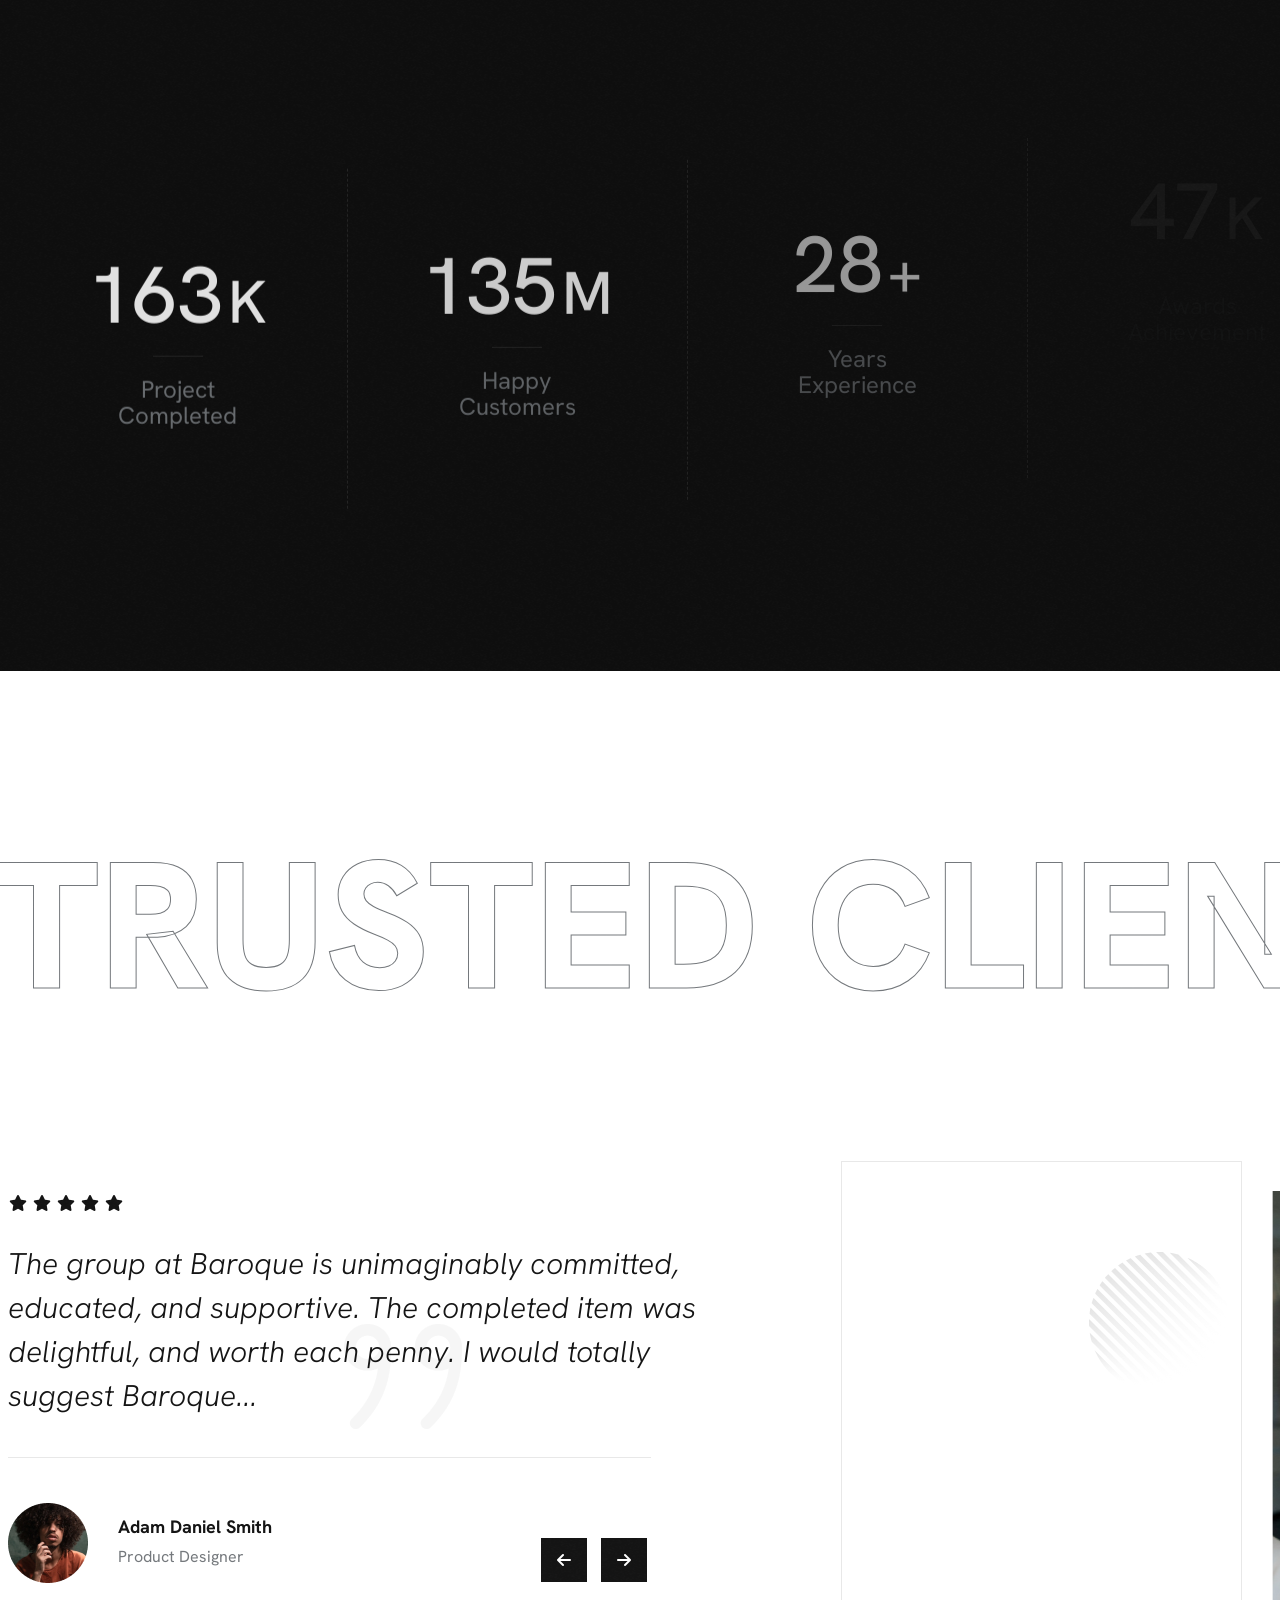
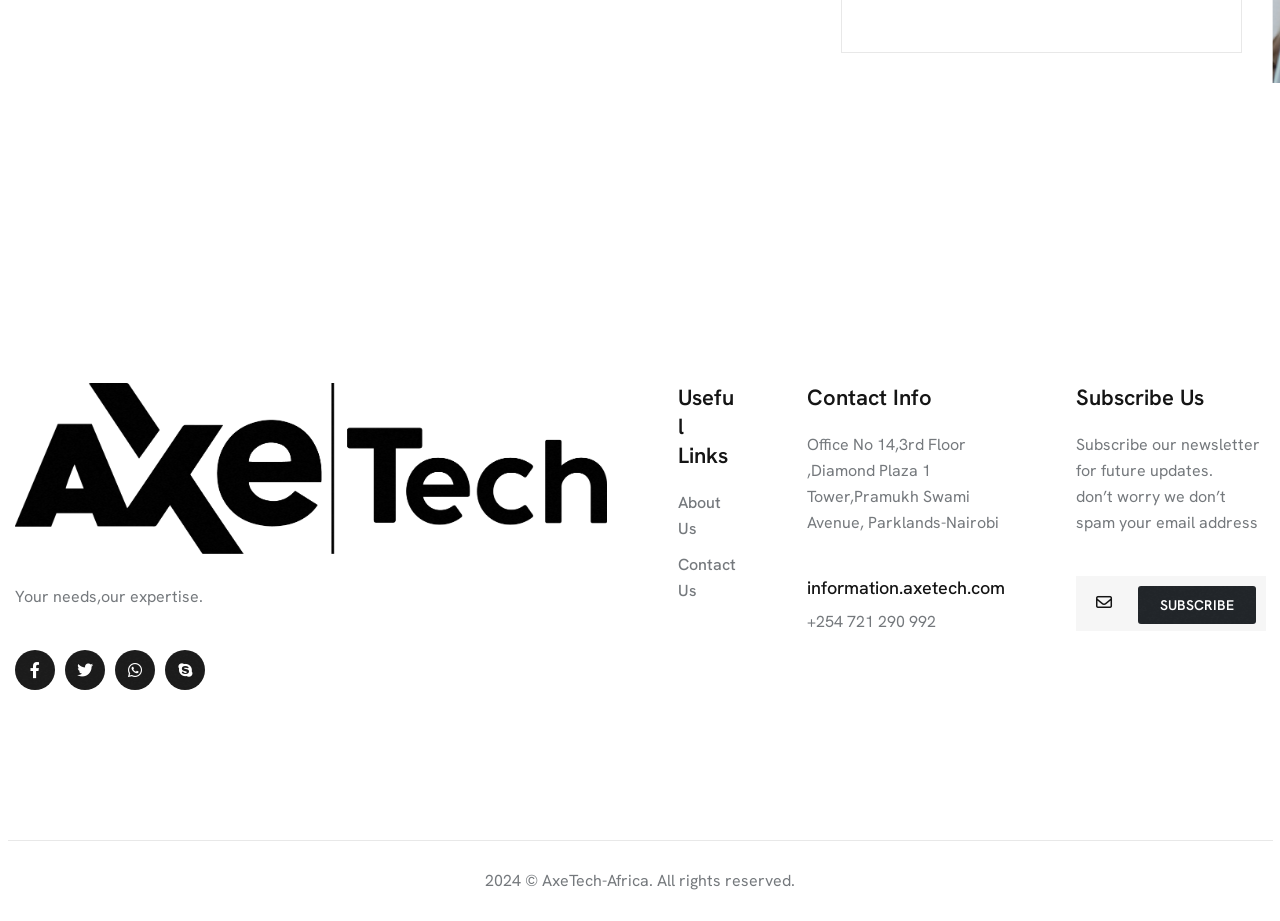
==== commit c25b5eff: "update files" ====
--- a/index.html
+++ b/index.html
@@ -355,13 +355,13 @@
                             <!-- about right area start -->
                             <div class="about-area-right-start">
                                 <div class="inner-about-wrapper">
-                                    <h2 class="title quote">Innovative Solutions
-                                        for Your Business</h2>
+                                    <h2 class="title quote">Your needs,
+                                        Our expertise</h2>
                                     <p class="disc rts-text-anim">
                                         Founded in 2012 we have built a reputation for excellence and innovation in <br>
-                                        the digital marketing space. We pride ourselves on our client-centric approach,
+                                        the digital Tech space. We pride ourselves on our client-centric approach,
                                         <br> partnering with businesses of all sizes and industries to develop
-                                        customized <br> strategies that meet their unique needs and goals.
+                                        customized <br> applications and solutions that meet their unique needs and goals.
                                     </p>
                                     <div class="progress-main-wrapper">
                                         <!-- ingle progress start -->
@@ -715,265 +715,14 @@
                 </div>
             </div>
             <!-- rts service style one area end -->
-
-            <div class="rts-use-case-area-one rts-section-gap bg-dark-1">
-                <div class="container-full">
-                    <div class="col-lg-12">
-                        <div class="main-wrapper-case-studies scrolltext-wrapper">
-                            <div class="scrollingText">
-                                <h2 class="title">
-                                    our <span>Case</span> Studies .
-                                    our <span>Case</span> Studies .
-                                    our <span>Case</span> Studies .
-                                    our <span>Case</span> Studies .
-                                </h2>
-                            </div>
-                        </div>
-                    </div>
-                </div>
-
-                <main class="carticle-slide-active">
-                    <div class="scroller-wrapper">
-                        <div class="scroller">
-                            <div class="slide">
-                                <div class="container-full-150 mt--110 mt_md--50 mt_sm--30">
-                                    <div class="flot-right-150">
-                                        <div class="use-case-area-start">
-                                            <div class="content-wrapper">
-                                                <span class="sub-title">Our Project</span>
-                                                <h2 class="title">
-                                                    Modern &<br> Collective Flowers
-                                                </h2>
-                                                <p>
-                                                    Showcasing the agency's work in creating visually <br> appealing,
-                                                    user-friendly, and responsive websites
-                                                </p>
-                                                <a href="portfolio-details.html" class="learn-more-btn">VIEW CASE <i
-                                                        class="fa-solid fa-arrow-up-right"></i></a>
-                                            </div>
-                                            <a href="portfolio-details.html" class="img-wrapper">
-                                                <img class="images" src="assets/images/product/01.jpg" alt="product">
-                                            </a>
-                                        </div>
-                                    </div>
-                                </div>
-                                <!-- use case area end -->
-                            </div>
-                            <div class="slide">
-                                <div class="container-full-150 mt--110 mt_md--50 mt_sm--30">
-                                    <div class="flot-right-150">
-                                        <div class="use-case-area-start">
-                                            <div class="content-wrapper">
-                                                <span class="sub-title">Our Project</span>
-                                                <h2 class="title">
-                                                    Artful &<br> Innovators Agency
-                                                </h2>
-                                                <p class="disc">
-                                                    Showcasing the agency's work in creating visually <br> appealing,
-                                                    user-friendly, and responsive websites
-                                                </p>
-                                                <a href="portfolio-details.html" class="learn-more-btn">VIEW CASE <i
-                                                        class="fa-solid fa-arrow-up-right"></i></a>
-                                            </div>
-                                            <a href="portfolio-details.html" class="img-wrapper">
-                                                <img class="images" src="assets/images/product/52.jpg" alt="product">
-                                            </a>
-                                        </div>
-                                    </div>
-                                </div>
-                                <!-- use case area end -->
-                            </div>
-                            <div class="slide">
-                                <div class="container-full-150 mt--110 mt_md--50 mt_sm--30">
-                                    <div class="flot-right-150">
-                                        <div class="use-case-area-start">
-                                            <div class="content-wrapper">
-                                                <span class="sub-title">Our Project</span>
-                                                <h2 class="title">
-                                                    Fushion Wave <br>
-                                                    & Creations
-                                                </h2>
-                                                <p class="disc">
-                                                    Showcasing the agency's work in creating visually <br> appealing,
-                                                    user-friendly, and responsive websites
-                                                </p>
-                                                <a href="portfolio-details.html" class="learn-more-btn">VIEW CASE <i
-                                                        class="fa-solid fa-arrow-up-right"></i></a>
-                                            </div>
-                                            <a href="portfolio-details.html" class="img-wrapper">
-                                                <img class="images" src="assets/images/product/50.jpg" alt="product">
-                                            </a>
-                                        </div>
-                                    </div>
-                                </div>
-                                <!-- use case area end -->
+                            
                             </div>
                         </div>
                     </div>
                 </main>
             </div>
 
-            <!-- rts pricing area start -->
-            <div class="rts-pricing-area rts-section-gap position-relative">
-                <div class="container-2">
-                    <div class="row">
-                        <div class="col-lg-12">
-                            <div class="grid-lines-wrapper">
-                                <div class="grid-lines">
-                                    <div class="grid-line"></div>
-                                    <div class="grid-line"></div>
-                                    <div class="grid-line"></div>
-                                    <div class="grid-line"></div>
-                                </div>
-                            </div>
-                        </div>
-                    </div>
-                    <div class="row g-5">
-                        <div class="col-lg-4 col-md-12 col-sm-12 col-12">
-                            <div class="pricing-left-area">
-                                <div class="title-area">
-                                    <span class="sub-title">Pricing Table</span>
-                                    <h2 class="title mt--30 quote">Affordable <br>
-                                        Pricing Plans to <br>
-                                        Meet Your Needs</h2>
-                                </div>
-                            </div>
-                            <div class="accordion-area-start-one">
-                                <div class="accordion" id="accordionExample">
-                                    <div class="accordion-item rts-slide-up-gsap">
-                                        <h2 class="accordion-header" id="headingOne">
-                                            <button class="accordion-button" type="button" data-bs-toggle="collapse" data-bs-target="#collapseOne" aria-expanded="true" aria-controls="collapseOne">
-                                                How do you determine your hourly rates?
-                                            </button>
-                                        </h2>
-                                        <div id="collapseOne" class="accordion-collapse collapse show" aria-labelledby="headingOne" data-bs-parent="#accordionExample">
-                                            <div class="accordion-body">
-                                                Our hourly rates are based on the level of expertise required for each
-                                                service, as well as the market rates for digital services in our area.
-                                            </div>
-                                        </div>
-                                    </div>
-                                    <div class="accordion-item rts-slide-up-gsap">
-                                        <h2 class="accordion-header" id="headingTwo">
-                                            <button class="accordion-button collapsed" type="button" data-bs-toggle="collapse" data-bs-target="#collapseTwo" aria-expanded="false" aria-controls="collapseTwo">
-                                                Do you offer any discounts or promotions?
-                                            </button>
-                                        </h2>
-                                        <div id="collapseTwo" class="accordion-collapse collapse" aria-labelledby="headingTwo" data-bs-parent="#accordionExample">
-                                            <div class="accordion-body">
-                                                Our hourly rates are based on the level of expertise required for each
-                                                service, as well as the market rates for digital services in our area.
-                                            </div>
-                                        </div>
-                                    </div>
-                                    <div class="accordion-item rts-slide-up-gsap">
-                                        <h2 class="accordion-header" id="headingThree">
-                                            <button class="accordion-button collapsed" type="button" data-bs-toggle="collapse" data-bs-target="#collapseThree" aria-expanded="false" aria-controls="collapseThree">
-                                                How do you determine your hourly rates?
-                                            </button>
-                                        </h2>
-                                        <div id="collapseThree" class="accordion-collapse collapse" aria-labelledby="headingThree" data-bs-parent="#accordionExample">
-                                            <div class="accordion-body">
-                                                Our hourly rates are based on the level of expertise required for each
-                                                service, as well as the market rates for digital services in our area.
-                                            </div>
-                                        </div>
-                                    </div>
-                                </div>
-                            </div>
-                        </div>
-                        <div class="col-lg-8 col-md-12 pl--100 pl_md--15 pl_sm--15 plr_md--20 plr_sm--20">
-                            <div class="row g-5 rts-slide-left-gsap">
-                                <div class="col-lg-6 col-md-6">
-                                    <div class="single-pricing-area-start active card-tilt">
-                                        <span class="pre-title">Monthly</span>
-                                        <h2 class="title">$199/<span>Per Month</span></h2>
-                                        <p class="dsic">
-                                            Let top creative talent come to you by <br> posting your job listing on #1
-                                            Design <br> Jobs Board.
-                                        </p>
-                                        <div class="single-fc">
-                                            <i class="fa-solid fa-check"></i>
-                                            <p>Web Development</p>
-                                        </div>
-                                        <div class="single-fc">
-                                            <i class="fa-solid fa-check"></i>
-                                            <p>SEO Optimization</p>
-                                        </div>
-                                        <div class="single-fc">
-                                            <i class="fa-solid fa-check"></i>
-                                            <p>Content Writing</p>
-                                        </div>
-                                        <div class="single-fc">
-                                            <i class="fa-solid fa-check"></i>
-                                            <p>Social Media Management</p>
-                                        </div>
-                                        <a href="#" class="pricing-btn">Choose Package</a>
-                                    </div>
-                                </div>
-                                <div class="col-lg-6 col-md-6">
-                                    <div class="single-pricing-area-start card-tilt">
-                                        <div class="badge">
-                                            <span>Best Value</span>
-                                        </div>
-                                        <span class="pre-title">Yearly</span>
-                                        <h2 class="title">$399/<span>Per Year</span></h2>
-                                        <p class="dsic">
-                                            Let top creative talent come to you by <br> posting your job listing on #1
-                                            Design <br> Jobs Board.
-                                        </p>
-                                        <div class="single-fc">
-                                            <i class="fa-solid fa-check"></i>
-                                            <p>Web Development</p>
-                                        </div>
-                                        <div class="single-fc">
-                                            <i class="fa-solid fa-check"></i>
-                                            <p>SEO Optimization</p>
-                                        </div>
-                                        <div class="single-fc">
-                                            <i class="fa-solid fa-check"></i>
-                                            <p>Content Writing</p>
-                                        </div>
-                                        <div class="single-fc">
-                                            <i class="fa-solid fa-check"></i>
-                                            <p>Social Media Management</p>
-                                        </div>
-                                        <a href="#" class="pricing-btn">Choose Package</a>
-                                    </div>
-                                </div>
-                            </div>
-                        </div>
-                    </div>
-                    <div class="row">
-                        <div class="col-lg-12">
-                            <div class="btn--area-center">
-                                <a href="#" class="learn-more-btn">Try It for free<i
-                                        class="fa-solid fa-arrow-up-right"></i></a>
-                            </div>
-                        </div>
-                    </div>
-                    <div class="row brad-pricing-area-start mt--130">
-                        <div class="col-lg-12">
-                            <div class="pricing-wrapper-main">
-                                <p>WE WORKED WITH GLOBAL LARGEST BRANDS</p>
-                            </div>
-                        </div>
-                        <div class="col-lg-12 mt--60">
-                            <div class="brand-area-style-one">
-                                <a class="rts-skew-up-gsap" href="#"><img src="assets/images/brand/01.png" alt="brand"></a>
-                                <a class="rts-skew-up-gsap" href="#"><img src="assets/images/brand/02.png" alt="brand"></a>
-                                <a class="rts-skew-up-gsap" href="#"><img src="assets/images/brand/03.png" alt="brand"></a>
-                                <a class="rts-skew-up-gsap" href="#"><img src="assets/images/brand/04.png" alt="brand"></a>
-                                <a class="rts-skew-up-gsap" href="#"><img src="assets/images/brand/05.png" alt="brand"></a>
-                                <a class="rts-skew-up-gsap" href="#"><img src="assets/images/brand/06.png" alt="brand"></a>
-                            </div>
-                        </div>
-                    </div>
-                </div>
-            </div>
-            <!-- rts pricing area end -->
-
-
+    
             <!-- large-image sections starts -->
             <div class="large-image-option-start rts-section-gap bg-dark-1 position-relative rts_jump_counter__animation">
                 <div class="container">
@@ -1129,101 +878,7 @@
             </div>
             <!-- our trusted clienbts area end -->
 
-            <!-- blog area start -->
-            <div class="blog-area-start rts-section-gap bg-dark-1">
-                <div class="container">
-                    <div class="row g-5">
-                        <div class="col-lg-4 col-md-12 col-sm-12">
-                            <div class="blog-left-wrapper-area-one">
-                                <div class="content-wrapper">
-                                    <span class="sub-title">Update Blog</span>
-                                    <h2 class="title quote">
-                                        READ UPDATED <br>
-                                        JOURNAL
-                                    </h2>
-                                    <p class="disc rts-text-anim">
-                                        Irna torquent accumsan aliquet a metus netus tellus <br> egestas, eu semper
-                                        tortor fusce duis massa morbi <br> parturient ornare.
-                                    </p>
-                                    <a href="blog.html" class="learn-more-btn">VIEW BLOG <i
-                                            class="fa-solid fa-arrow-up-right"></i></a>
-                                </div>
-                            </div>
-                        </div>
-                        <div class="col-lg-4 col-md-6 col-sm-12 col-12 rts-slide-left-gsap">
-                            <div class="blog-single-main-wrapper style-one">
-                                <a href="blog-details.html" class="thumbnail">
-                                    <div class="imgae-box">
-                                        <img src="assets/images/blog/01.jpg" alt="blog">
-                                    </div>
-                                </a>
-                                <div class="inner">
-                                    <div class="head">
-                                        <span class="date">March 25, 2023</span>
-                                        <span class="time">8 min read</span>
-                                    </div>
-                                    <div class="body">
-                                        <a href="blog-details.html">
-                                            <h4 class="title">Marketing Musings: Insights from a <br> Social Media
-                                                Marketer</h4>
-                                        </a>
-                                        <a href="blog-details.html" class="rts-btn btn-primary mt--30">Read More</a>
-                                    </div>
-                                </div>
-                            </div>
-                        </div>
-                        <div class="col-lg-4 col-md-6 col-sm-12 col-12 rts-slide-left-gsap">
-                            <div class="blog-single-main-wrapper style-one">
-                                <a href="blog-details.html" class="thumbnail">
-                                    <div class="imgae-box">
-                                        <img src="assets/images/blog/02.jpg" alt="blog">
-                                    </div>
-                                </a>
-                                <div class="inner">
-                                    <div class="head">
-                                        <span class="date">March 25, 2023</span>
-                                        <span class="time">8 min read</span>
-                                    </div>
-                                    <div class="body">
-                                        <a href="blog-details.html">
-                                            <h4 class="title">Social media platforms are like ecosystems with its own
-                                                rules</h4>
-                                        </a>
-                                        <a href="blog-details.html" class="rts-btn btn-primary mt--30">Read More</a>
-                                    </div>
-                                </div>
-                            </div>
-                        </div>
-                    </div>
-                    <div class="row rts-section-gapTop">
-                        <div class="col-lg-12">
-                            <div class="card-tilt--off">
-                                <div class="cta-main-wrapper-one rts-slide-up-gsap">
-                                    <div class="right-bg-image">
-                                        <img src="assets/images/cta/02.png" alt="bg-cta">
-                                    </div>
-                                    <div class="left-area">
-                                        <img src="assets/images/cta/01.png" alt="cta-main-wrapper">
-                                    </div>
-                                    <div class="cta-mid-area">
-                                        <h3 class="title">Lat’s make <span>something <br>
-                                                great</span> together</h3>
-                                        <p class="disc">
-                                            we are dedicated to helping businesses achieve <br> their goals through
-                                            innovative digital solutions.
-                                        </p>
-                                    </div>
-                                    <div class="button-area-right">
-                                        <a href="#" class="rts-btn btn-white">Get Quote <i
-                                                class="fa-light fa-arrow-right"></i></a>
-                                    </div>
-                                </div>
-                            </div>
-                        </div>
-                    </div>
-                </div>
-            </div>
-            <!-- blog area end -->
+          
 
             <!-- rts-footer-area one -->
             <div class="rts-footer-area-one rts-section-gapTop">
@@ -1267,8 +922,6 @@
                                     <h5 class="title">Useful Links</h5>
                                     <ul class="footer-nav">
                                         <li><a href="about.html">About Us</a></li>
-                                        <li><a href="portfolio-filter.html">Case Study</a></li>
-                                        <li><a href="service-1.html">Our Service</a></li>
                                         <li><a href="contact.html">Contact Us</a></li>
                                     </ul>
                                 </div>
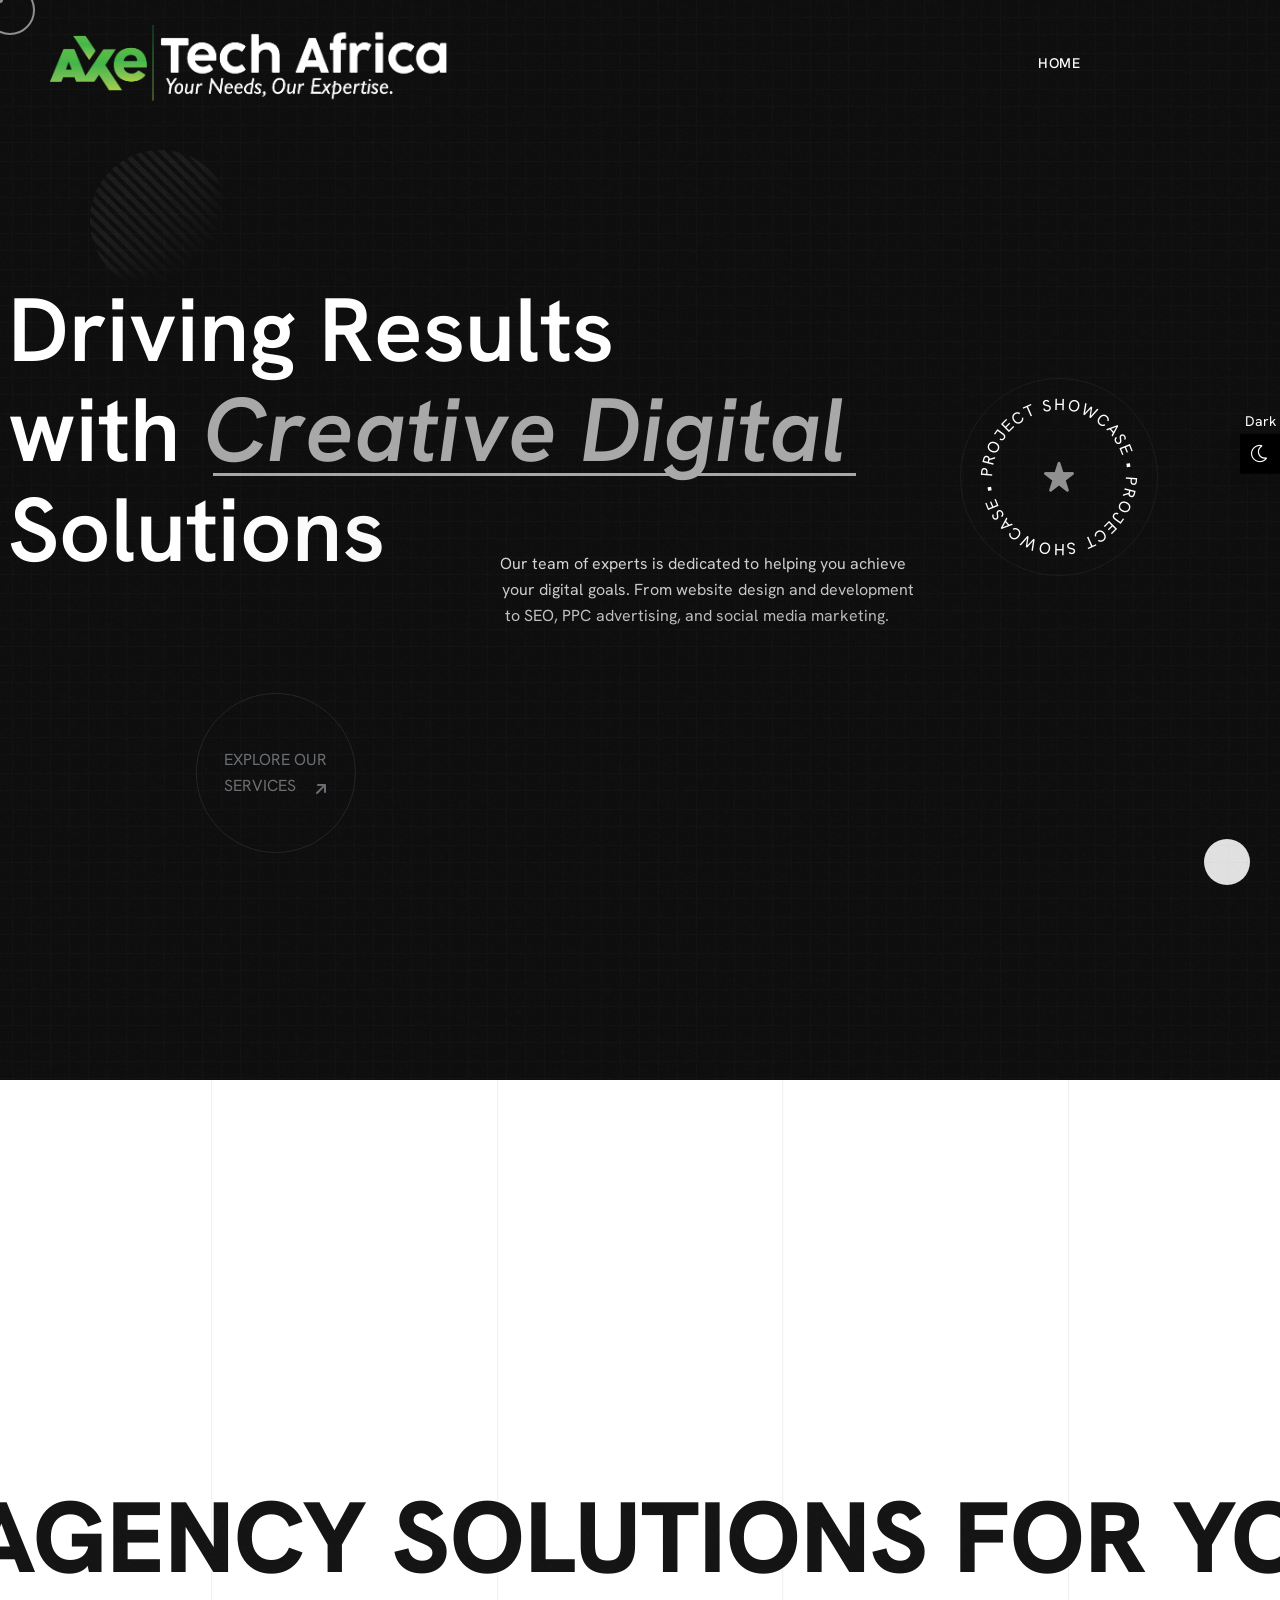
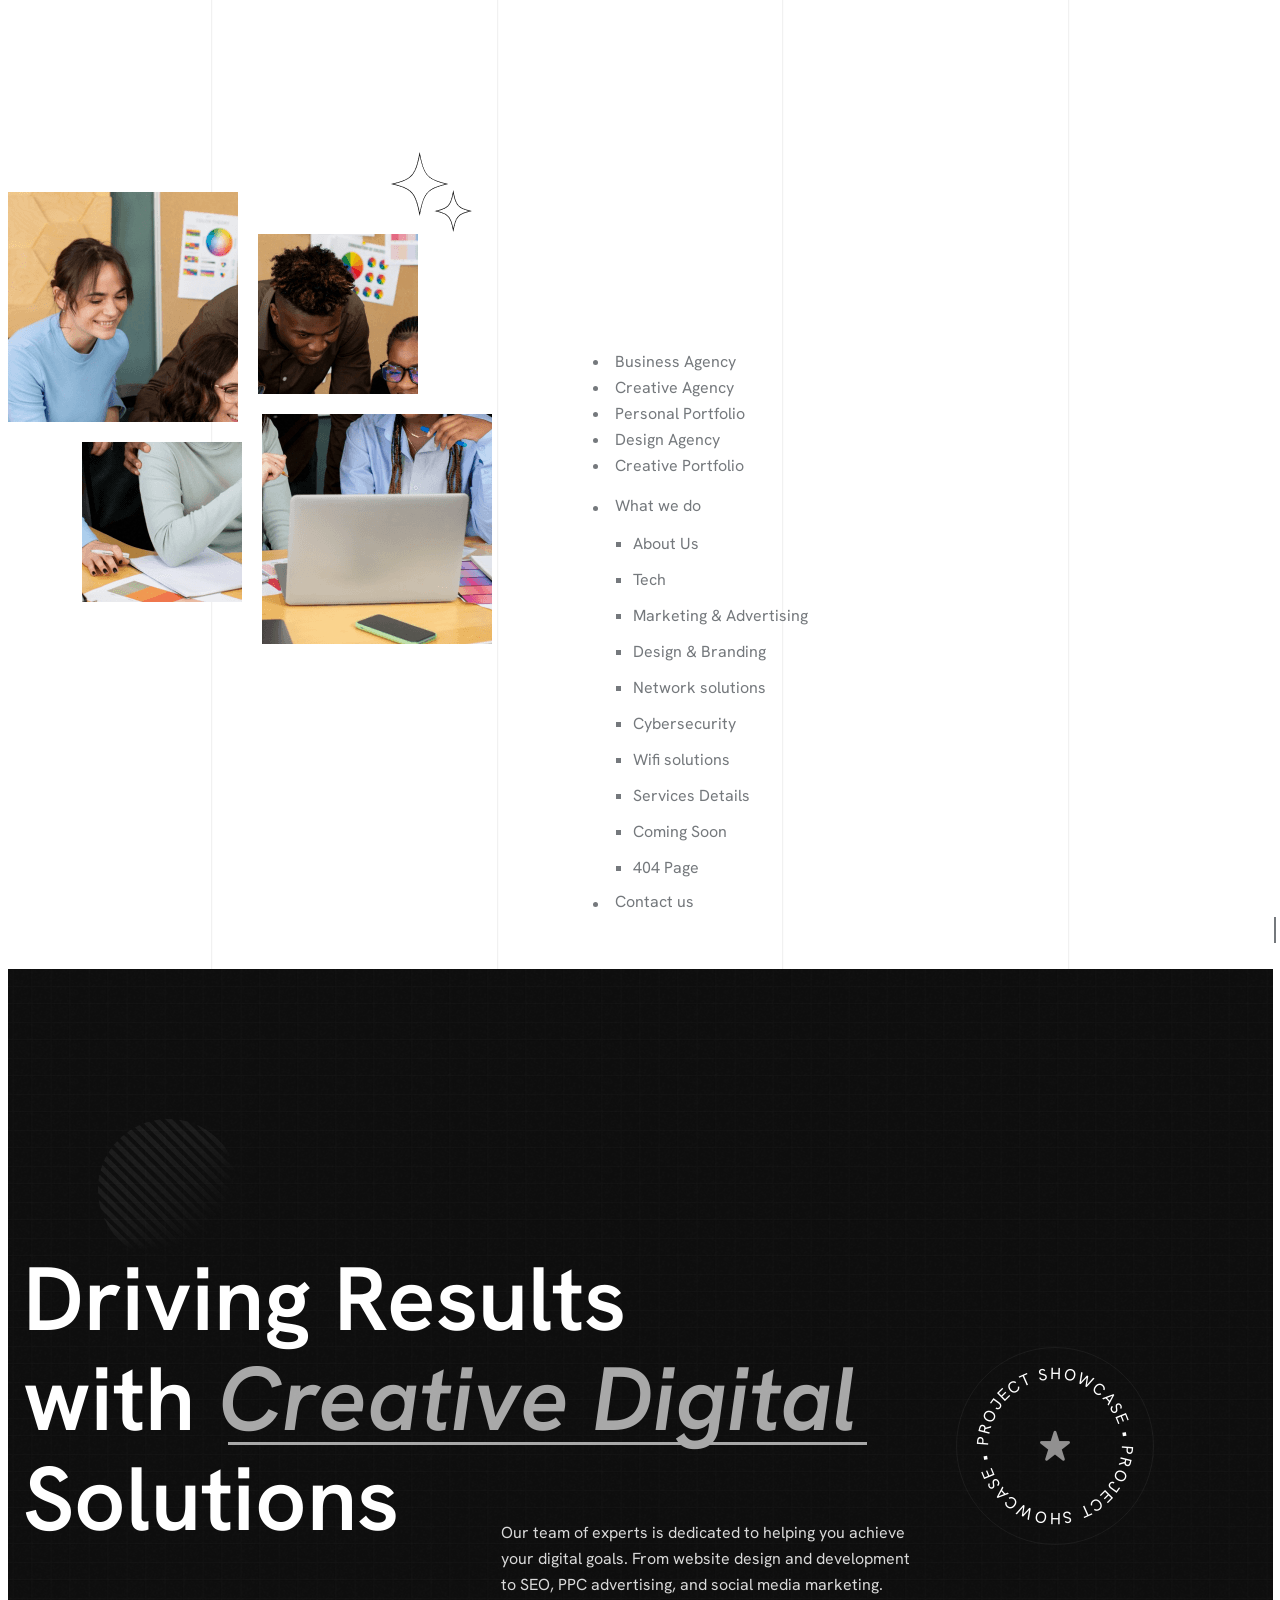
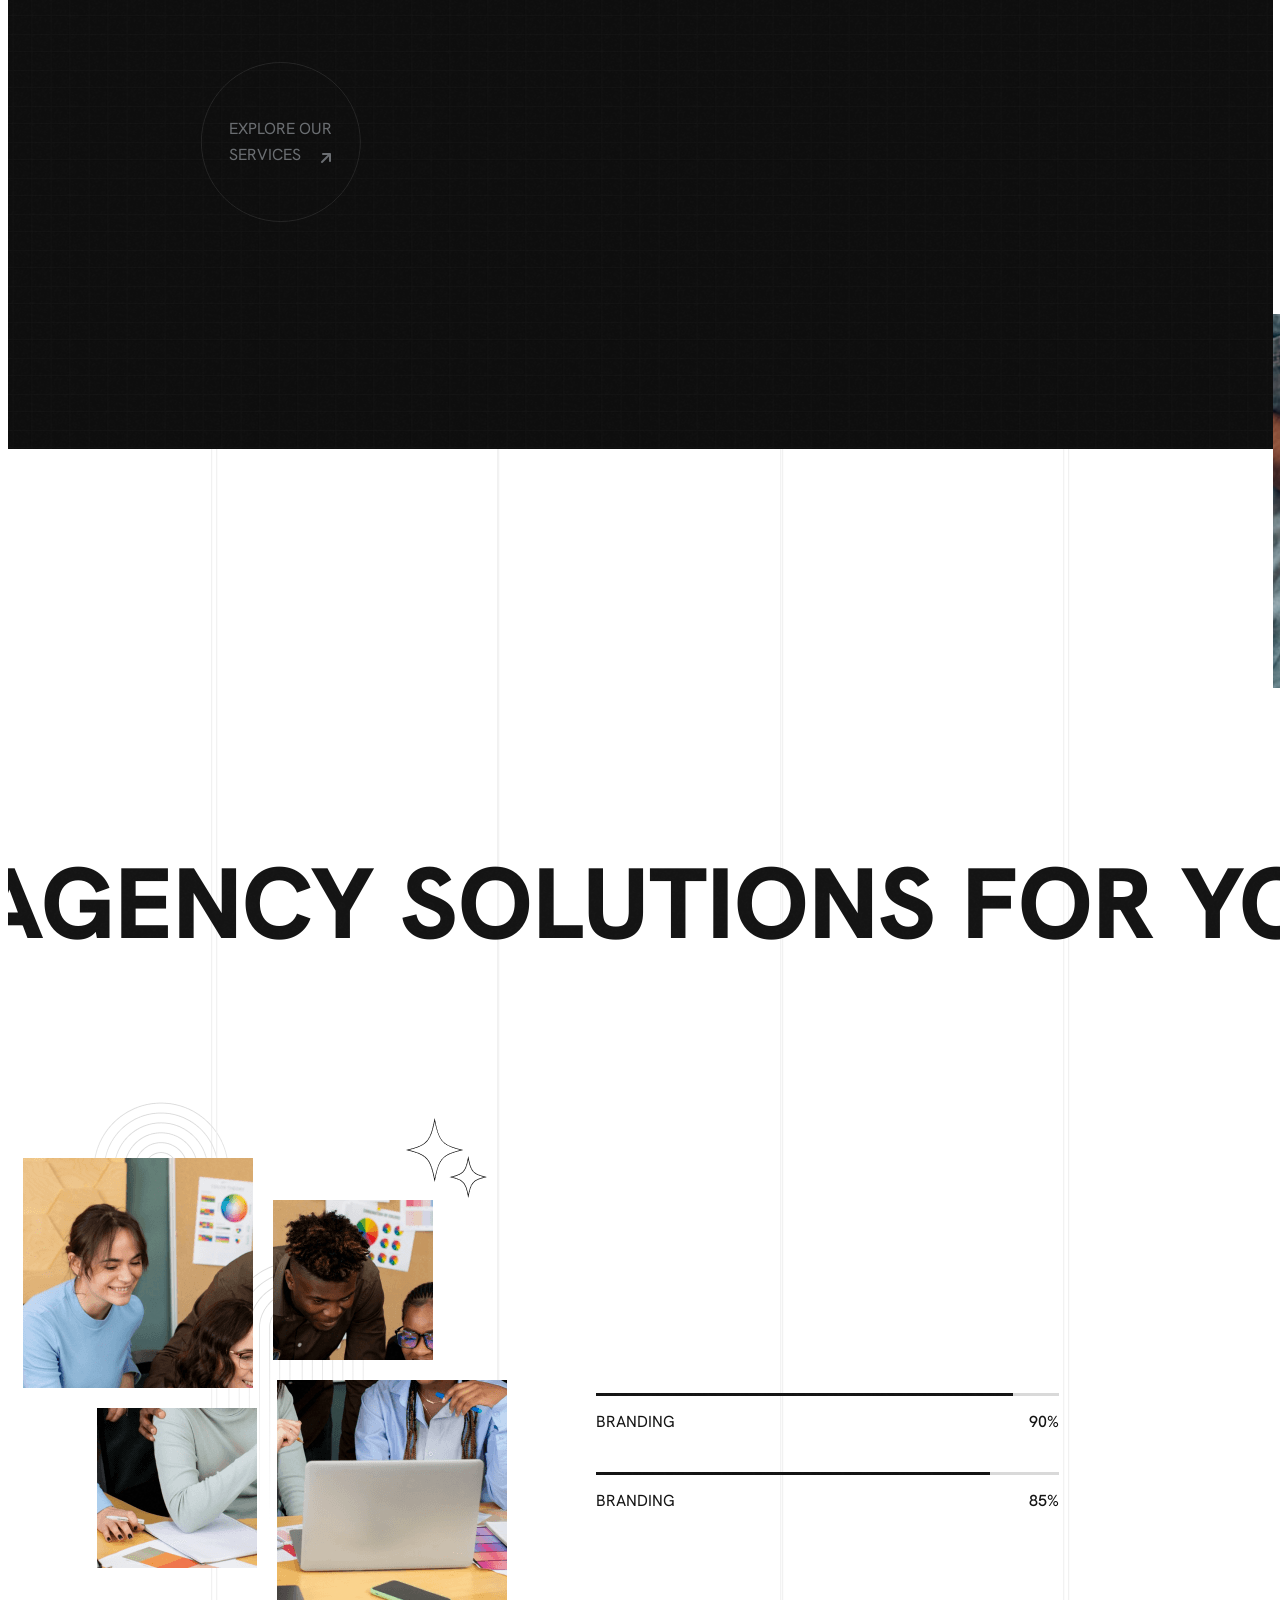
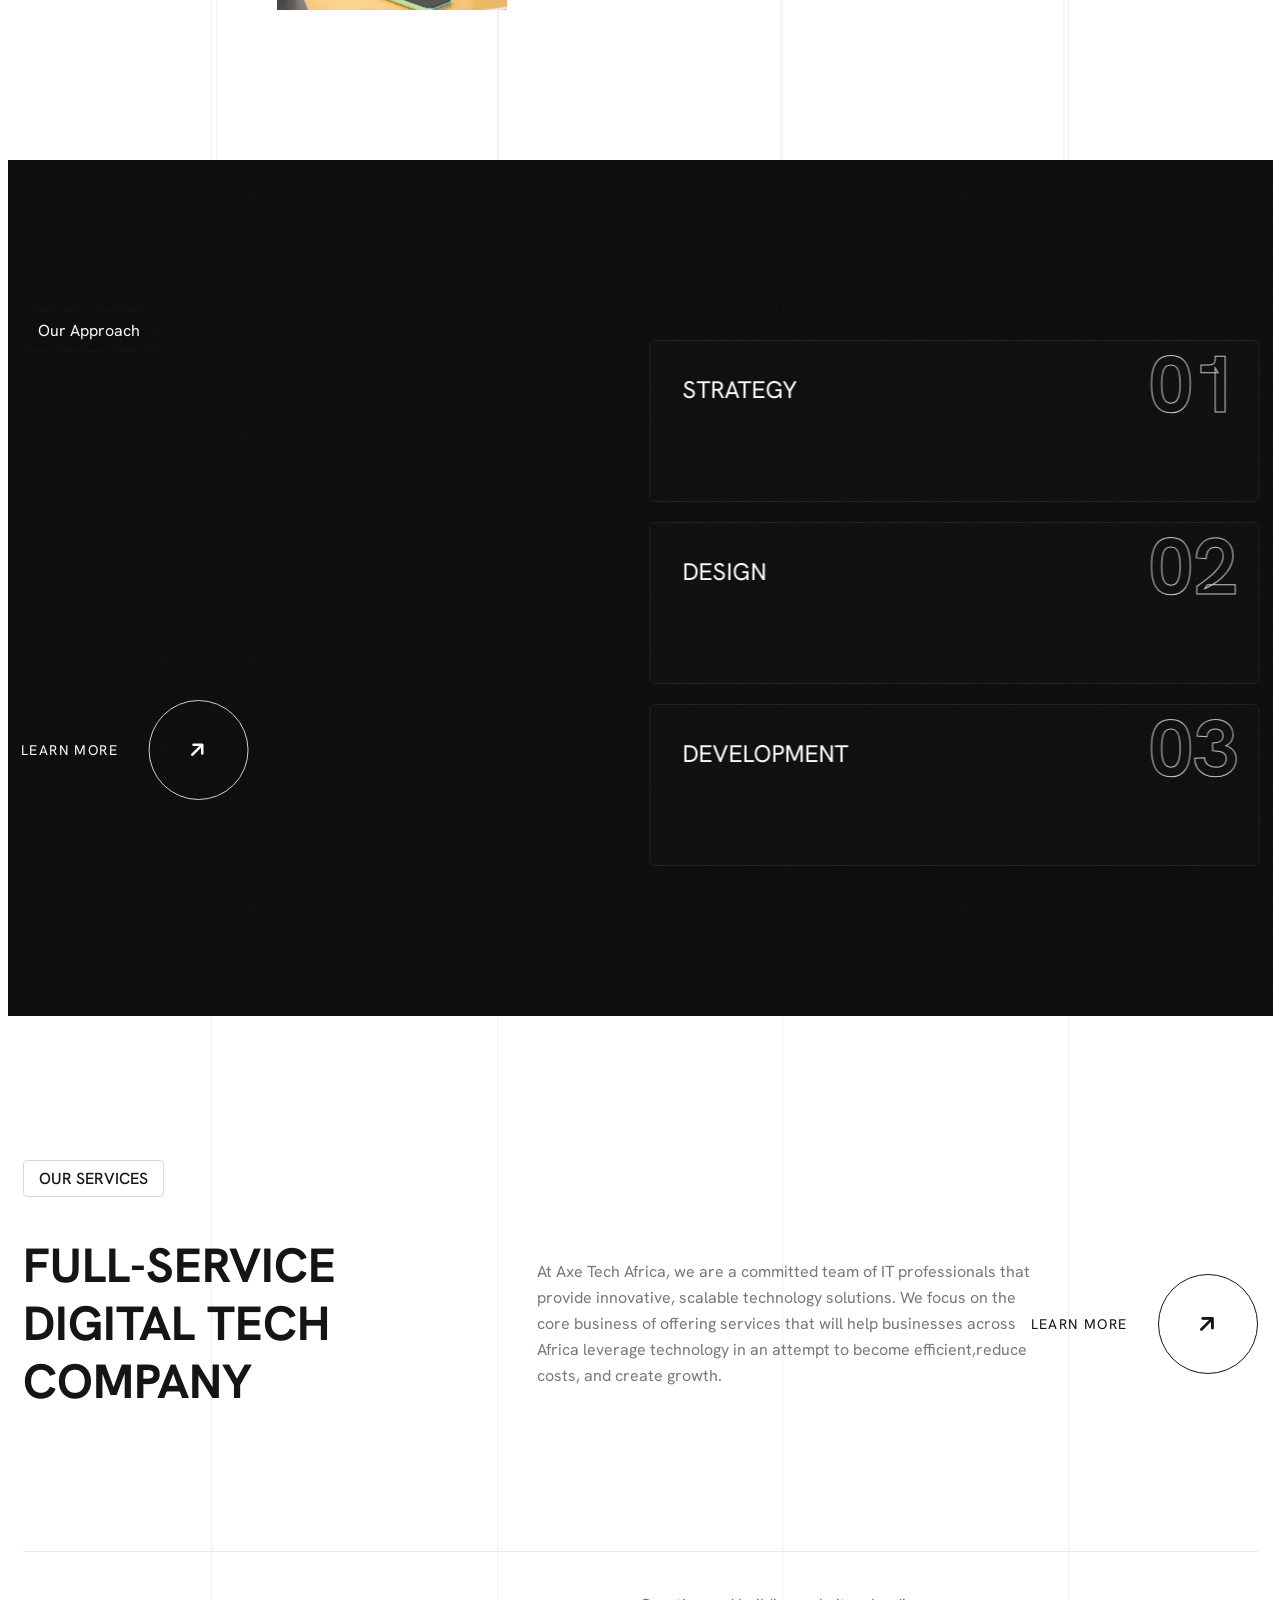
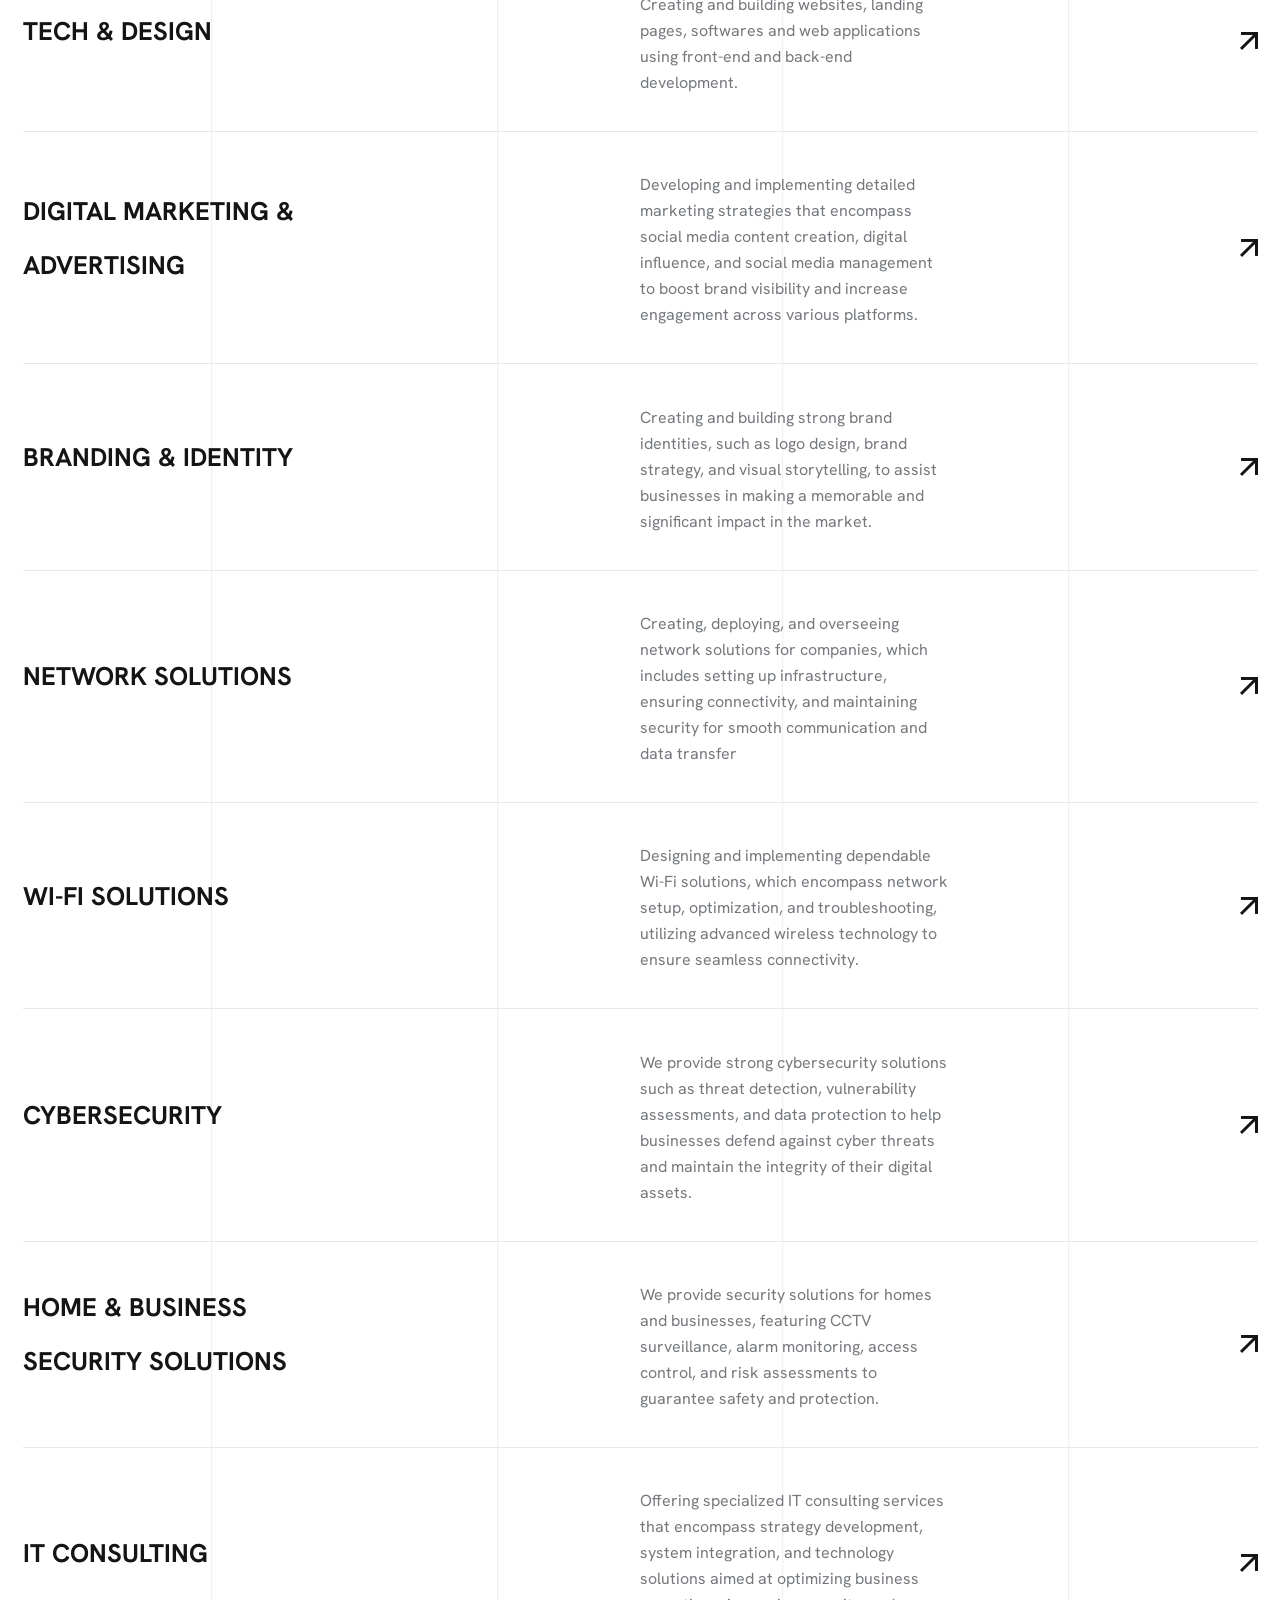
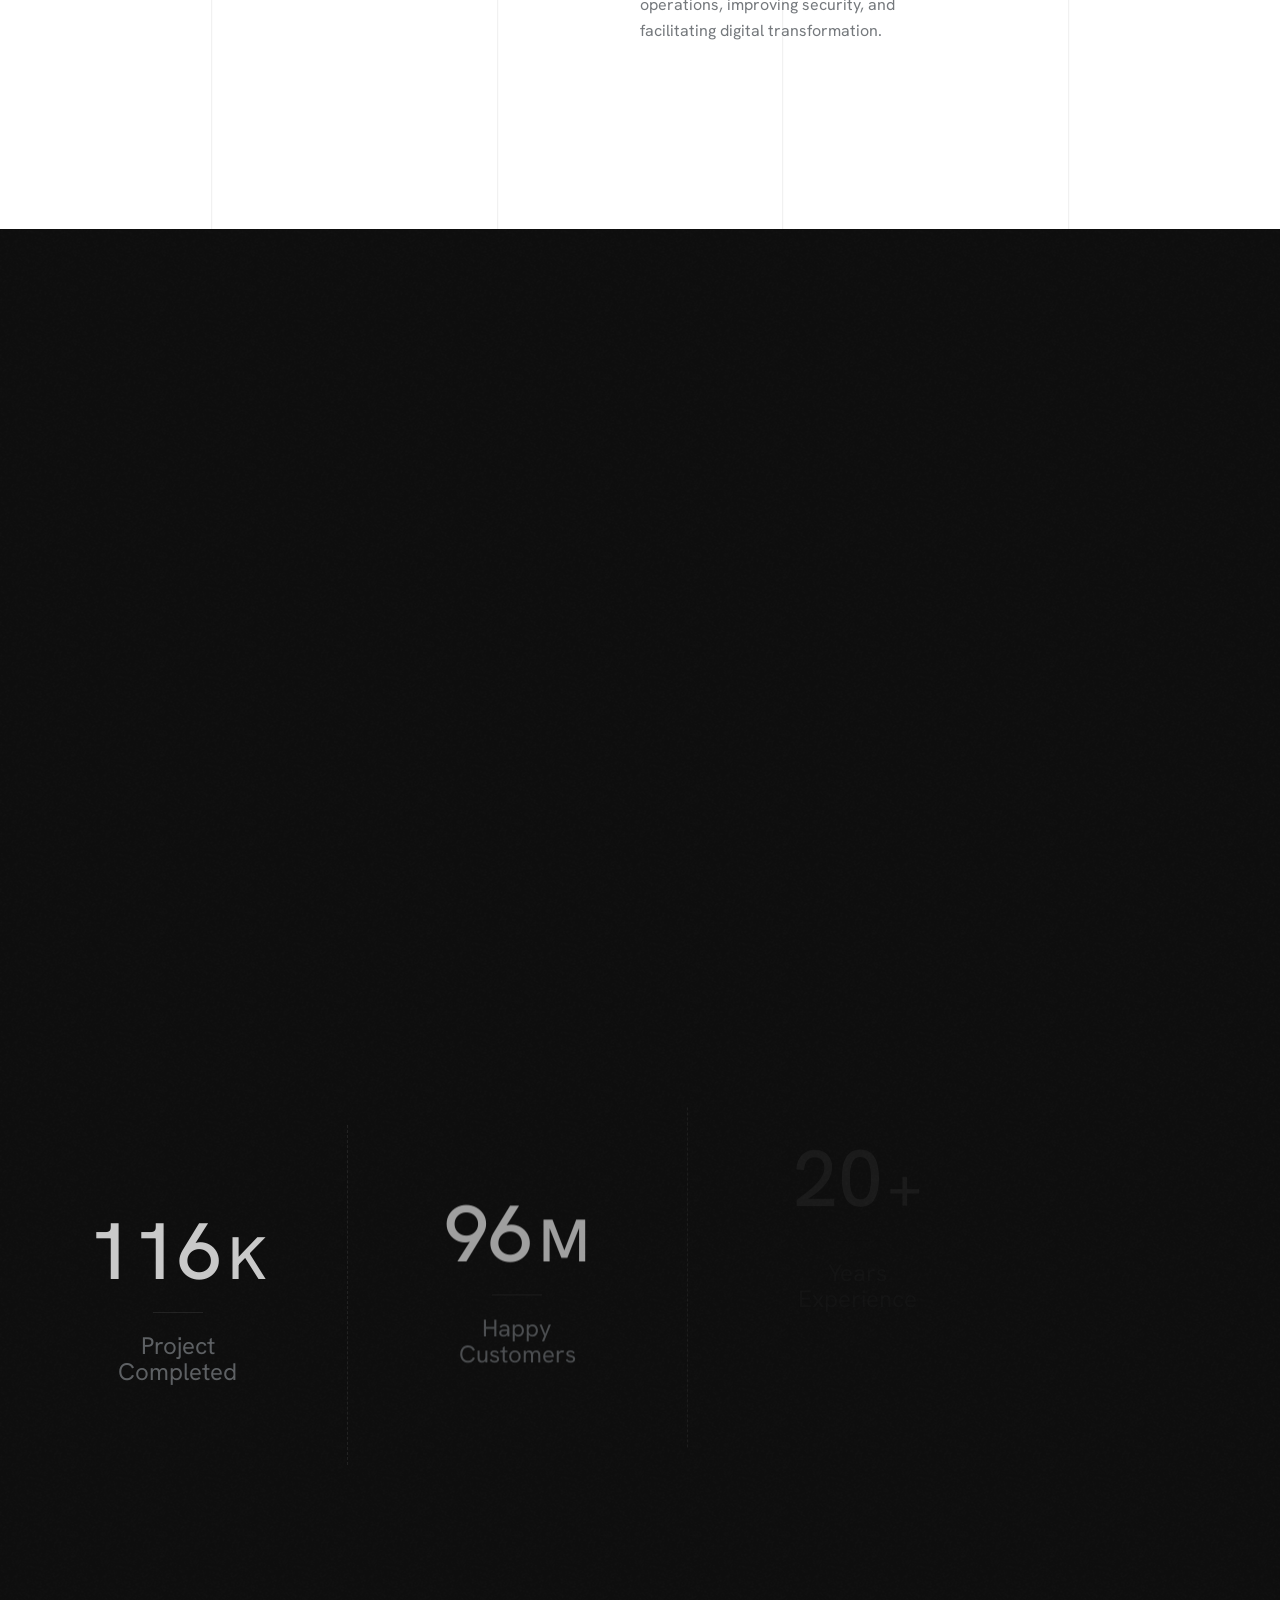
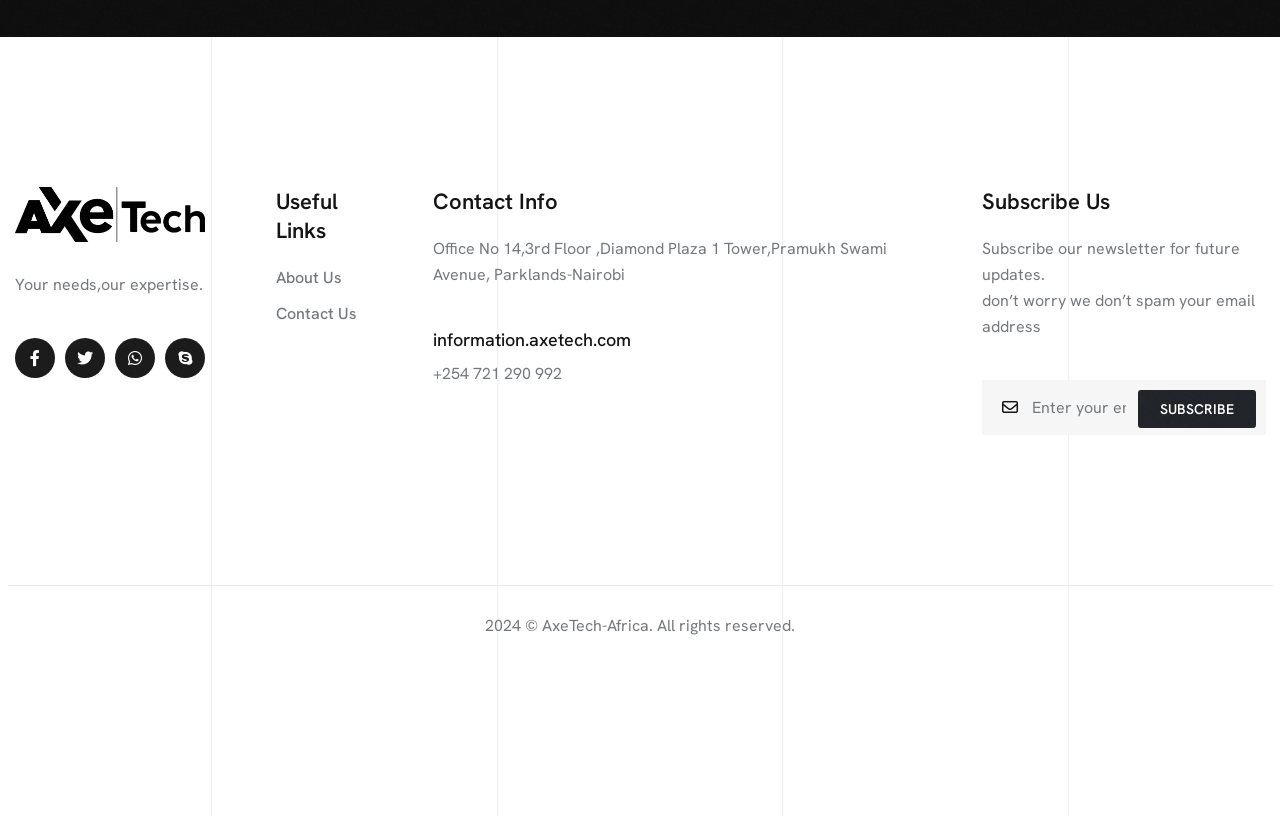
==== commit 7f29877c: "update files" ====
--- a/index.html
+++ b/index.html
@@ -32,12 +32,341 @@
                                 <a href="javascript:void(0);"><span class="rolling-text">Home</span></a>
 
                                 <ul class="mega-menu-01 sub-menu home-demos" style="display: block;">
-                                    <li class="single-mega">
-                                        <a class="tag" href="#">Home Pages</a>
-                                        <ul class="main-wrapper" style="display: block;">
-                                            <li class="menu-item menu-item-home"><a class="menu-link" href="index.html">Digital Agency</a>
-                                            </li>
-
+                                    <li class="single-mega"> <div class="header-right">
+
+                                        <nav class="nav-area drop-down-rts">
+                                            <ul class="navbar-nav-1">
+                                                <li class="menu-item main-nav-on menu-item-has-children">
+                                                    <a href="javascript:void(0);"><span class="rolling-text">Home</span></a>
+                    
+                                                    <ul class="mega-menu-01 sub-menu home-demos" style="display: block;">
+                                                        <li class="single-mega">
+                                                            <a class="tag" href="#">Home Pages</a>
+                                                            <ul class="main-wrapper" style="display: block;">
+                                                                <li class="menu-item menu-item-home"><a class="menu-link" href="index.html">Digital Agency</a>
+                                                                </li>
+                    
+                                                                <li class="menu-item"><a class="menu-link" href="index-six.html">Business Agency</a></li>
+                                                                <li class="menu-item"><a class="menu-link" href="index-two.html">Creative Agency</a></li>
+                                                                <li class="menu-item"><a class="menu-link" href="index-three.html">Personal Portfolio</a></li>
+                                                                <li class="menu-item"><a class="menu-link" href="index-four.html">Design Agency</a></li>
+                                                                <li class="menu-item"><a class="menu-link" href="index-five.html">Creative Portfolio</a></li>
+                                                            </ul>
+                                                        </li>
+                                                        
+                                                        
+                    
+                                                    </ul>
+                    
+                                                    <ul class="" style="display: block;">
+                    
+                                                    </ul>
+                    
+                                                </li>
+                                                
+                                                   
+                                                        <li class="menu-item main-nav-on menu-item-has-children">
+                                                            <a href="javascript:void(0);"><span class="rolling-text">What we do</span></a>
+                                                            <ul class="sub-menu" style="display: block;">
+                                                                <li class="menu-item menu-item-home"><a class="menu-link" href="about.html">About Us</a></li>
+                                                                <li class="menu-item menu-item-home"><a class="menu-link" href="service-1.html">Tech</a></li>
+                                                                <li class="menu-item menu-item-home"><a class="menu-link" href="service-2.html">Marketing & Advertising</a></li>
+                                                                <li class="menu-item menu-item-home"><a class="menu-link" href="service-3.html">Design & Branding</a></li>
+                                                                <li class="menu-item menu-item-home"><a class="menu-link" href="service-4.html">Network solutions</a></li>
+                                                                <li class="menu-item menu-item-home"><a class="menu-link" href="service-5.html">Cybersecurity</a></li>
+                                                                <li class="menu-item menu-item-home"><a class="menu-link" href="service-6.html">Wifi solutions</a></li>
+                            
+                            
+                            
+                            
+                                                                <li class="menu-item menu-item-home"><a class="menu-link" href="service-details.html">Services
+                                                                        Details</a></li>
+                                                                <li class="menu-item menu-item-home"><a class="menu-link" href="coming-soon.html">Coming Soon</a></li>
+                                                                <li class="menu-item menu-item-home"><a class="menu-link" href="error.html">404 Page</a></li>
+                                                            </ul>
+                                                        </li>
+                                               
+                                                        
+                                                        
+                                              
+                                                <li class="menu-item main-nav-on">
+                                                    <a class="menu-link" href="contact.html"><span class="rolling-text">Contact us</span></a>
+                                                </li>
+                                            </ul>
+                                        </nav>
+                    
+                                        <div class="action-area">
+                                            <div class="search-icon-header">
+                                                <div class="icon search-click">
+                                                    <svg width="21" height="21" viewBox="0 0 21 21" fill="none" xmlns="http://www.w3.org/2000/svg">
+                                                        <path d="M19.5547 17.8516C20.1113 18.4453 20.1113 19.373 19.5547 19.9668C18.9609 20.5234 18.0332 20.5234 17.4395 19.9668L13.0234 15.5137C11.502 16.5156 9.64648 17.0352 7.64258 16.7754C4.22852 16.293 1.48242 13.5098 1.03711 10.1328C0.40625 5.08594 4.67383 0.818359 9.7207 1.44922C13.0977 1.89453 15.8809 4.64062 16.3633 8.05469C16.623 10.0586 16.1035 11.9141 15.1016 13.3984L19.5547 17.8516ZM3.93164 9.09375C3.93164 11.7285 6.04688 13.8438 8.68164 13.8438C11.2793 13.8438 13.4316 11.7285 13.4316 9.09375C13.4316 6.49609 11.2793 4.34375 8.68164 4.34375C6.04688 4.34375 3.93164 6.49609 3.93164 9.09375Z" fill="white" />
+                                                    </svg>
+                                                </div>
+                                                <div class="search-offcanvas-wrapper">
+                                                    <div class="inner">
+                                                        <div class="close-icon-search">
+                                                            <i class="far fa-times"></i>
+                                                        </div>
+                                                        <form action="#">
+                                                            <h4 class="text-center">Search on this Page</h4>
+                                                            <input type="text" placeholder="Search Your Result" required>
+                                                            <button><i class="fa-light fa-magnifying-glass"></i></button>
+                                                        </form>
+                                                    </div>
+                                                </div>
+                                            </div>
+                                            <div class="menu-btn">
+                    
+                                                <div class="rts-offcanvas-wrapper">
+                                                    <div class="container-menu">
+                                                        <div class="action-menu">
+                                                            <div class="close-event"></div>
+                                                            <div class="open-event">
+                                                                <!-- <div class="text">
+                                            <span>Menu</span>
+                                            <span>Close</span>
+                                        </div> -->
+                                                                <div class="burger">
+                                                                    <svg viewBox="0 0 15 15" fill="none" xmlns="http://www.w3.org/2000/svg" class="icon-close" data-v-649bbaab="">
+                                                                        <line x1="13.788" y1="1.28816" x2="1.06011" y2="14.0161" stroke="currentColor" stroke-width="1.2"></line>
+                                                                        <line x1="1.06049" y1="1.43963" x2="13.7884" y2="14.1675" stroke="currentColor" stroke-width="1.2"></line>
+                                                                    </svg>
+                                                                    <svg viewBox="0 0 18 12" fill="none" xmlns="http://www.w3.org/2000/svg" class="icon-burger" data-v-649bbaab="">
+                                                                        <line x1="18" y1="0.6" y2="0.6" stroke="currentColor" stroke-width="1.2" data-v-649bbaab=""></line>
+                                                                        <line x1="18" y1="5.7167" y2="5.7167" stroke="currentColor" stroke-width="1.2" data-v-649bbaab=""></line>
+                                                                        <line x1="18" y1="10.8334" y2="10.8334" stroke="currentColor" stroke-width="1.2" data-v-649bbaab=""></line>
+                                                                    </svg>
+                                                                </div>
+                                                            </div>
+                                                        </div>
+                                                    </div>
+                                                    <div class="rts-fs-menu">
+                                                        <div class="rts-fs-container row">
+                    
+                                                            <div class="rts-fs--nav col-12 col-md-6">
+                                                                <ul id="primary-menu" class="navbar-nav-button">
+                                                                    <li id="menu-item-76" class="menu-item menu-item-has-children">
+                                                                        <a href="#">Home<span><svg height="24" viewBox="0 0 24 24" width="24"
+                                                        xmlns="http://www.w3.org/2000/svg">
+                                                        <path class="heroicon-ui"
+                                                            d="M18.59 13H3a1 1 0 0 1 0-2h15.59l-5.3-5.3a1 1 0 1 1 1.42-1.4l7 7a1 1 0 0 1 0 1.4l-7 7a1 1 0 0 1-1.42-1.4l5.3-5.3z">
+                                                        </path>
+                                                    </svg></span></a>
+                                                                        <ul class="sub-menu">
+                                                                            <li class="menu-item menu-item-home current-menu-item page_item">
+                                                                                <a href="index.html" aria-current="page">Digital Agency</a>
+                                                                            </li>
+                                                                            <li class="menu-item">
+                                                                                <a href="index-two.html">Creative Agency</a>
+                                                                            </li>
+                                                                            <li class="menu-item">
+                                                                                <a href="index-three.html">Personal Portfolio</a>
+                                                                            </li>
+                                                                            <li class="menu-item">
+                                                                                <a href="index-four.html">Design Agency</a>
+                                                                            </li>
+                                                                            <li class="menu-item">
+                                                                                <a href="index-five.html">Creative Portfolio</a>
+                                                                            </li>
+                                                                            <li class="menu-item">
+                                                                                <a href="index-six.html">Business Agency</a>
+                                                                            </li>
+                                                                        </ul>
+                                                                    </li>
+                                                                   
+                                                                    
+                                                                           
+                                                                    <li class="menu-item menu-item-has-children">
+                                                                        <a href="#">What we do
+                                                                            <span>
+                                                    <svg height="24" viewBox="0 0 24 24" width="24"
+                                                            xmlns="http://www.w3.org/2000/svg">
+                                                            <path class="heroicon-ui"
+                                                                d="M18.59 13H3a1 1 0 0 1 0-2h15.59l-5.3-5.3a1 1 0 1 1 1.42-1.4l7 7a1 1 0 0 1 0 1.4l-7 7a1 1 0 0 1-1.42-1.4l5.3-5.3z">
+                                                            </path>
+                                                    </svg>
+                                                    </span>
+                                                                        </a>
+                                                                        <ul class="sub-menu">
+                                                                            <li class="menu-item menu-item-home"><a class="menu-link" href="about.html">About Us</a></li>
+                                                                            <li class="menu-item menu-item-home"><a class="menu-link" href="service-1.html">Tech</a></li>
+                                                                            <li class="menu-item menu-item-home"><a class="menu-link" href="service-2.html">Marketing & Advertising</a></li>
+                                                                            <li class="menu-item menu-item-home"><a class="menu-link" href="service-3.html">Design & Branding</a></li>
+                                                                            <li class="menu-item menu-item-home"><a class="menu-link" href="service-4.html">Network solutions</a></li>
+                                                                            <li class="menu-item menu-item-home"><a class="menu-link" href="service-5.html">Cybersecurity</a></li>
+                                                                            <li class="menu-item menu-item-home"><a class="menu-link" href="service-6.html">Wifi solutions</a></li>
+                                                            
+                                                                        </ul>
+                                                                    </li>
+                                                                    
+                                                                    
+                                                                            
+                                                                    <li class="menu-item"><a href="contact.html">Contact us </a></li>
+                                                                </ul>
+                                                            </div>
+                    
+                                                            <div class="rts-fs--contacts col-12 col-md-6">
+                                                                <div class="contact-inner">
+                                                                    <div class="contact-information">
+                                                                        <h2 class="heading-title">Our Office</h2>
+                                                                        <div class="address">
+                                                                            <ul>
+                                                                                <li>
+                                                                                    <p>Office No 14,3rd Floor ,Diamond Plaza 1 Tower,Pramukh Swami Avenue, Parklands-Nairobi</p>
+                                                                                </li>
+                                                                                
+                                                                            </ul>
+                                                                        </div>
+                                                                    </div>
+                                                                    <div class="contact-information">
+                                                                        <h2 class="heading-title">Get In Touch</h2>
+                                                                        <div class="contact">
+                                                                            <ul>
+                                                                                <li><a href="mailto:axetecha@gmail.com" class="mail">axetecha@gmail.com</a></li>
+                                                                                <li><a href="tel:28586235932159" class="number">+254 705 468 841</a></li>
+                                                                            </ul>
+                                                                        </div>
+                                                                        <div class="rts-social-area-one">
+                                                                            <ul>
+                                                                                <li><a href="#"><i class="fa-brands fa-facebook-f"></i></a></li>
+                                                                                <li><a href="#"><i class="fa-brands fa-twitter"></i></a></li>
+                                                                                <li><a href="#"><i class="fa-brands fa-whatsapp"></i></a></li>
+                                                                                <li><a href="#"><i class="fa-brands fa-skype"></i></a></li>
+                                                                            </ul>
+                                                                        </div>
+                                                                    </div>
+                                                                </div>
+                                                            </div>
+                    
+                                                        </div>
+                                                    </div>
+                                                </div>
+                                            </div>
+                                        </div>
+                                    </div>
+                                </div>
+                            </div>
+                        </header>
+                        <!-- header area end -->
+                    
+                        <div id="smooth-wrapper">
+                            <div id="smooth-content">
+                    
+                                <!-- rts banenr area start -->
+                                <div class="banner-area banner-style-one banner-bg-1 hero__area-3 banner__jump">
+                                    <div class="shape-image">
+                                        <img src="assets/images/banner/06.png" alt="banner">
+                                    </div>
+                                    <div class="top-center-image rts-scroll-down-circle-wrapper-3">
+                                        <a href="portfolio-one.html" class="speen-shape scroll-down-circle-3">
+                                            <svg class="uni-circle-text-path uk-text-secondary uni-animation-spin" viewBox="0 0 100 100" width="180" height="180">
+                                                <defs>
+                                                    <path id="circle" d="M 50, 50 m -37, 0 a 37,37 0 1,1 74,0 a 37,37 0 1,1 -74,0">
+                                                    </path>
+                                                </defs>
+                                                <text font-size="11.75">
+                                                    <textPath xlink:href="#circle">Project SHowcase • Project SHowcase •</textPath>
+                                                </text>
+                                            </svg>
+                                            <i class="fa-solid fa-star-sharp"></i>
+                                        </a>
+                                    </div>
+                                    <div class="container">
+                                        <div class="row  ptb--200 ptb_sm--150">
+                                            <div class="col-lg-9">
+                                                <div class="banner-one-wrapper mt--80 mt_sm--0">
+                                                    <h1 class="title rts_hero__title">
+                                                        Driving Results <br>
+                                                        with <span class="border-bottom-1">Creative Digital</span> <br>
+                                                        Solutions
+                                                    </h1>
+                                                    <div class="para-wraph">
+                                                        <p class="disc hero__sub-title">
+                                                            Our team of experts is dedicated to helping you achieve <br> your digital goals.
+                                                            From website design and development <br> to SEO, PPC advertising, and social
+                                                            media marketing.
+                                                        </p>
+                                                    </div>
+                                                    <div class="bannerJump_animation banner-jump-button rts-scroll-down-circle-wrapper-4">
+                                                        <div class="jump__anim rts_round_btn_wrap scroll-down-circle-4">
+                                                            <div class="rts-mouse-move-button">
+                                                                <div class="btn_wrapper">
+                                                                    <a href="service-details.html" class="rts-btn-mouse-move btn-hover btn-item"><span></span> Explore
+                                                                        Our <br>
+                                                                        Services
+                                                                        <i class="fa-solid fa-arrow-up-right"></i></a>
+                                                                </div>
+                                                            </div>
+                                                        </div>
+                                                    </div>
+                                                </div>
+                                            </div>
+                                            <!-- <div class="col-lg-4">
+                                                <div class="vedio-button-area-banner-one">
+                                                    <img src="assets/images/banner/05.png" alt="">
+                                                </div>
+                                            </div> -->
+                                        </div>
+                                    </div>
+                                </div>
+                                <!-- rts banenr area end -->
+                    
+                                <!-- rts about area start -->
+                                <div class="rts-about-area-1 rts-section-gapBottom">
+                                    <div class="shape-about-one">
+                                        <img src="assets/images/about/05.png" alt="about">
+                                    </div>
+                                    <div class="container-full">
+                                        <div class="row">
+                                            <div class="col-lg-12">
+                                                <div class="grid-lines-wrapper">
+                                                    <div class="grid-lines">
+                                                        <div class="grid-line"></div>
+                                                        <div class="grid-line"></div>
+                                                        <div class="grid-line"></div>
+                                                        <div class="grid-line"></div>
+                                                    </div>
+                                                </div>
+                                            </div>
+                                        </div>
+                                        <div class="row">
+                                            <div class="col-lg-12">
+                                                <div class="gsap-inner sec1">
+                                                    <div class="image-wrapper-main-about mt-dec-135 rts-reveal-one">
+                                                        <img src="assets/images/about/01.jpg" alt="about" class="rts-reveal-image-one">
+                                                    </div>
+                                                </div>
+                                            </div>
+                                        </div>
+                                        <div class="text-split-wrap-about scrolltext-wrapper">
+                                            <div class="text-split scrollingText-two">
+                                                <h2 class="title">
+                                                    Digital Agency Solutions <span>for Your Business</span>
+                                                    Digital Agency Solutions <span>for Your Business</span>
+                                                    Digital Agency Solutions <span>for Your Business</span>
+                                                </h2>
+                                            </div>
+                                        </div>
+                                    </div>
+                                    <!-- about main inner wrapper -->
+                                    <div class="container mt--100">
+                                        <div class="row">
+                                            <div class="col-lg-5">
+                                                <div class="left-main-about-inner">
+                                                    <img src="assets/images/about/02.png" alt="about">
+                                                    <div class="shape-about-two">
+                                                        <img src="assets/images/about/06.png" alt="about">
+                                                    </div>
+                                                </div>
+                                            </div>
+                                            <div class="col-lg-7 pl--60 pl_sm--15 pt_md--50 pt_sm--30">
+                                                <!-- about right area start -->
+                                                <div class="about-area-right-start">
+                                                    <div class="inner-about-wrapper">
+                                                        <h2 class="title quote">Your needs,
+                                                            Our expertise</h2>
+                                                        <p class="disc rts-text-anim">
+                                                            Founded in 2012 we have built a reputation for excellence and innovation in <br>
                                             <li class="menu-item"><a class="menu-link" href="index-six.html">Business Agency</a></li>
                                             <li class="menu-item"><a class="menu-link" href="index-two.html">Creative Agency</a></li>
                                             <li class="menu-item"><a class="menu-link" href="index-three.html">Personal Portfolio</a></li>
@@ -358,7 +687,7 @@
                                     <h2 class="title quote">Your needs,
                                         Our expertise</h2>
                                     <p class="disc rts-text-anim">
-                                        Founded in 2012 we have built a reputation for excellence and innovation in <br>
+                                        Founded in 2024 we have already built a reputation for excellence and innovation in <br>
                                         the digital Tech space. We pride ourselves on our client-centric approach,
                                         <br> partnering with businesses of all sizes and industries to develop
                                         customized <br> applications and solutions that meet their unique needs and goals.
@@ -395,10 +724,7 @@
                                         </div>
                                         <!-- ingle progress start -->
                                     </div>
-                                    <div class="btn--area-left mt--50">
-                                        <a href="about.html" class="learn-more-btn">Try It for free<i
-                                                class="fa-solid fa-arrow-up-right"></i></a>
-                                    </div>
+                                    
                                 </div>
                             </div>
                             <!-- about right area end -->
@@ -435,7 +761,7 @@
                                         and Development</h2>
                                 </div>
                                 <p class="disc rts-text-anim">
-                                    The digital agency work process may vary depending on the <br> specific project and
+                                    Our work process may vary depending on the <br> specific project and
                                     client needs, but typically follows these <br> basic steps. It is a collaborative
                                     and iterative process.
                                 </p>
@@ -448,9 +774,9 @@
                             <!-- single approch area start -->
                             <div class="single-approach-area-start">
                                 <div class="left-area">
-                                    <h3 class="title">Discovery</h3>
+                                    <h3 class="title">Strategy</h3>
                                     <p class="disc rts-text-anim">Based on the information gathered during discovery
-                                        <br> the agency will develop a customized audience.
+                                        <br> our expert team  will develop a customized solution.
                                     </p>
                                 </div>
                             </div>
@@ -458,9 +784,9 @@
                             <!-- single approch area start -->
                             <div class="single-approach-area-start two">
                                 <div class="left-area">
-                                    <h3 class="title">Strategy</h3>
+                                    <h3 class="title">Design</h3>
                                     <p class="disc rts-text-anim">Based on the information gathered during discovery
-                                        <br> the agency will develop a customized audience.
+                                        <br> our expert team  will design a customized solution.
                                     </p>
                                 </div>
                             </div>
@@ -470,7 +796,7 @@
                                 <div class="left-area">
                                     <h3 class="title">Development</h3>
                                     <p class="disc rts-text-anim">Based on the information gathered during discovery
-                                        <br> the agency will develop a customized audience.
+                                        <br> our expert team will develop a customized solution.
                                     </p>
                                 </div>
                             </div>
@@ -800,84 +1126,8 @@
             <!-- large-image sections end -->
 
 
-            <!-- our trusted clienbts area start -->
-            <div class="trusted-clients-area-start rts-section-gap">
-                <div class="right-shape-testi">
-                    <img src="assets/images/testimonials/03.png" alt="testimonials">
-                </div>
-                <div class="container-full">
-                    <div class="row">
-                        <div class="col-lg-12">
-                            <div class="main-wrapper-case-studies scrolltext-wrapper">
-                                <div class="scrollingText-three">
-                                    <h2 class="title">
-                                        our <span>Trusted Client</span> Say .
-                                        our <span>Trusted Client</span> Say .
-                                        our <span>Trusted Client</span> Say .
-                                    </h2>
-                                </div>
-                            </div>
-                        </div>
-                    </div>
-                </div>
-                <div class="container">
-                    <div class="row g-5 mt--80 mt_sm--30">
-                        <div class="col-lg-8 pr--100 pr_md--50 pr_sm--20">
-                            <div class="swiper-testimonails-style-one-main-wrapper">
-                                <div class="swiper mySwiper-testimonial-1">
-                                    <div class="swiper-wrapper">
-                                        <div class="swiper-slide">
-                                            <!-- single tesinmonials area start -->
-                                            <div class="single-testimonials-main-wrapper">
-                                                <div class="star-area-start">
-                                                    <i class="fa-solid fa-star"></i>
-                                                    <i class="fa-solid fa-star"></i>
-                                                    <i class="fa-solid fa-star"></i>
-                                                    <i class="fa-solid fa-star"></i>
-                                                    <i class="fa-solid fa-star"></i>
-                                                </div>
-                                                <div class="body">
-                                                    <div class="quote-img">
-                                                        <img src="assets/images/testimonials/02.png" alt="">
-                                                    </div>
-                                                    <p class="disc">
-                                                        The group at Baroque is unimaginably committed, <br> educated,
-                                                        and supportive. The completed item was <br> delightful, and
-                                                        worth each penny. I would totally <br> suggest Baroque...
-                                                    </p>
-                                                    <div class="author-area">
-                                                        <div class="thumbnail">
-                                                            <img src="assets/images/testimonials/01.png" alt="testimonials">
-                                                        </div>
-                                                        <div class="info-wrapper">
-                                                            <h6 class="title">Adam Daniel Smith</h6>
-                                                            <span>Product Designer</span>
-                                                        </div>
-                                                    </div>
-                                                </div>
-                                            </div>
-                                            <!-- single tesinmonials area start -->
-                                        </div>
-                                    </div>
-                                    <div class="button-area-next-prev">
-                                        <div class="swiper-button-next"></div>
-                                        <div class="swiper-button-prev"></div>
-                                    </div>
-                                </div>
-                            </div>
-                        </div>
-                        <div class="col-lg-4">
-                            <div class="after-effect-testi-right-img">
-                                <div class="thumbnail-clients-img rts-reveal-two">
-                                    <img class="rts-reveal-image-two" src="assets/images/about/04.jpg" alt="">
-                                </div>
-                            </div>
-                        </div>
-                    </div>
-                </div>
-            </div>
-            <!-- our trusted clienbts area end -->
-
+           
+                                       
           
 
             <!-- rts-footer-area one -->
@@ -901,7 +1151,7 @@
                                 <!-- footer left area start -->
                                 <div class="footer-left-area">
                                     <a href="index.html" class="logo-footer">
-                                        <img class="logo-1" src="assets/images/AxeTech Icon 2 Black.png" alt="lolo-area">
+                                        <img class="logo-1" src="assets/images/AxeTech Icon 2 Black.png" alt="lolo-area" style="width: 200px;height: auto;">
                                         <img class="logo-2" src="assets/images/AxeTech Icon 2 Black.png" alt="lolo-area">
                                     </a>
                                     <p class="disc">
